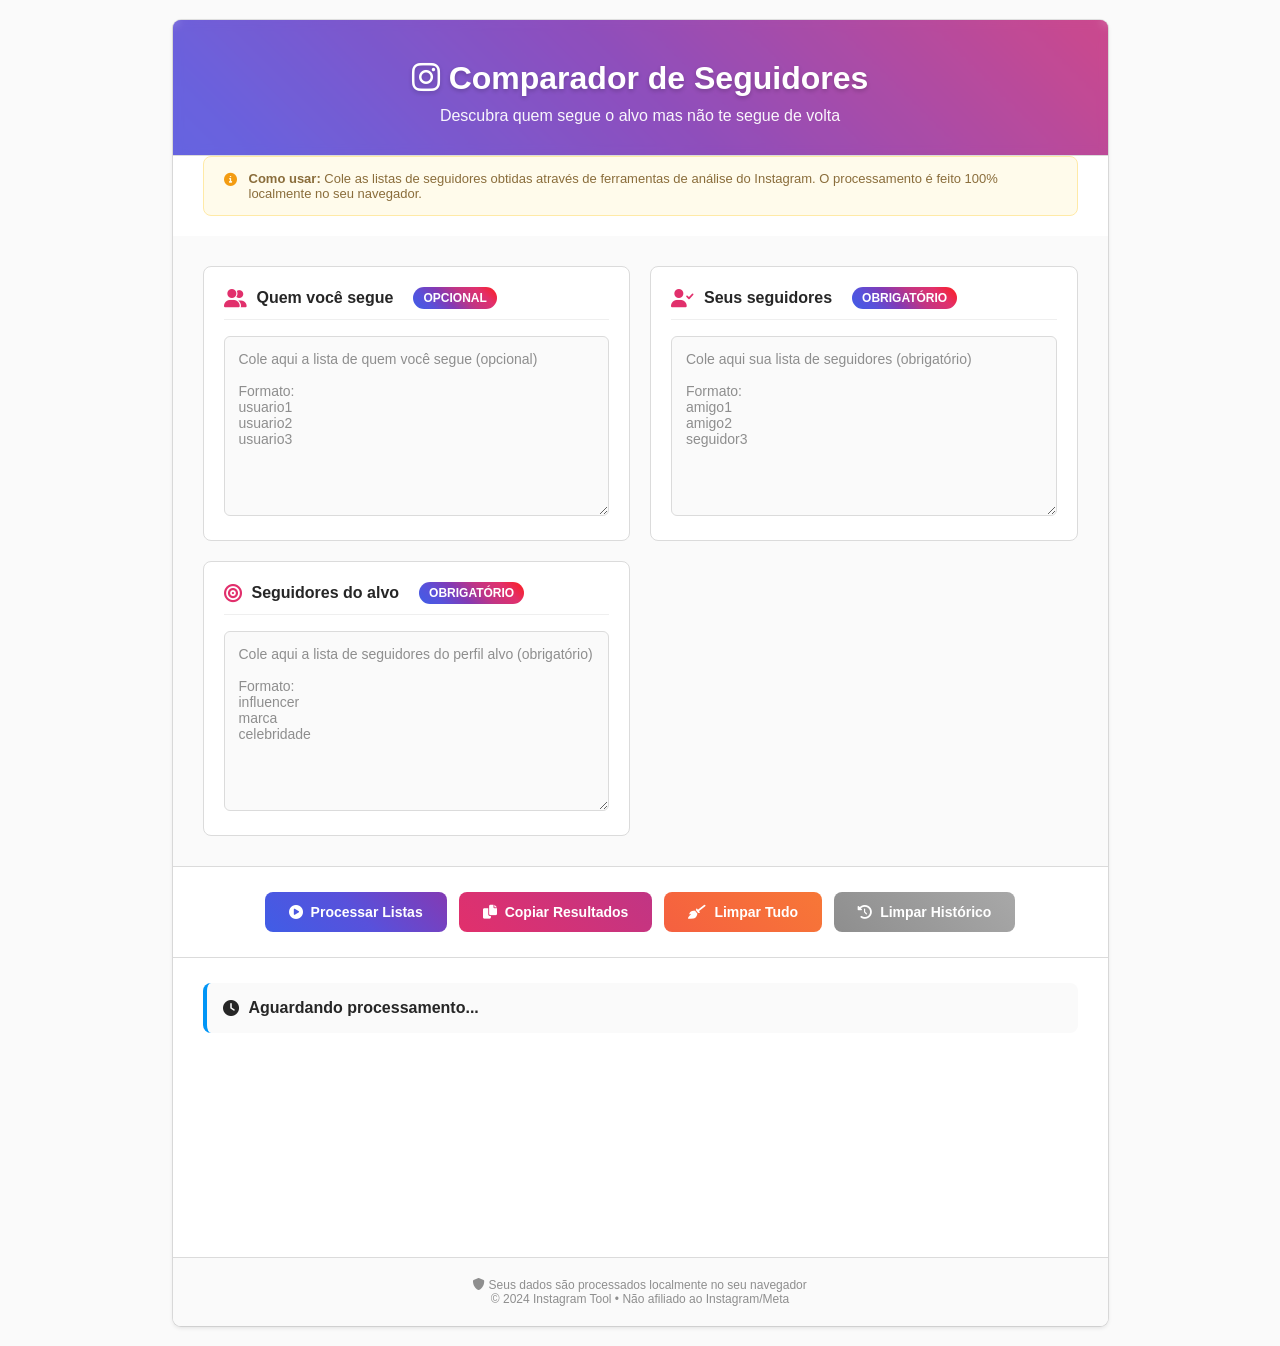
==== index.html @ 5194415a "Update index.html" ====
<!DOCTYPE html>
<html lang="pt-BR">
<head>
    <meta charset="UTF-8">
    <meta name="viewport" content="width=device-width, initial-scale=1.0">
    <title>Instagram - Comparador de Seguidores</title>
    <style>
        * {
            margin: 0;
            padding: 0;
            box-sizing: border-box;
            font-family: -apple-system, BlinkMacSystemFont, 'Segoe UI', Roboto, Helvetica, Arial, sans-serif;
        }

        body {
            background: #fafafa;
            min-height: 100vh;
            padding: 20px;
            color: #262626;
        }

        .container {
            max-width: 935px;
            margin: 0 auto;
            background: white;
            border-radius: 8px;
            padding: 0;
            box-shadow: 0 0 0 1px rgba(0,0,0,.1), 0 2px 4px rgba(0,0,0,.1);
        }

        header {
            text-align: center;
            padding: 40px 20px 30px;
            border-bottom: 1px solid #dbdbdb;
            background: linear-gradient(45deg, #405DE6, #5851DB, #833AB4, #C13584, #E1306C, #FD1D1D, #F56040, #F77737, #FCAF45, #FFDC80);
            background-size: 400% 400%;
            animation: gradient 15s ease infinite;
            border-radius: 8px 8px 0 0;
            color: white;
            position: relative;
            overflow: hidden;
        }

        @keyframes gradient {
            0% { background-position: 0% 50%; }
            50% { background-position: 100% 50%; }
            100% { background-position: 0% 50%; }
        }

        header::before {
            content: '';
            position: absolute;
            top: 0;
            left: 0;
            right: 0;
            bottom: 0;
            background: rgba(255,255,255,0.1);
            backdrop-filter: blur(5px);
        }

        h1 {
            font-size: 32px;
            font-weight: 600;
            margin-bottom: 10px;
            position: relative;
            text-shadow: 0 2px 4px rgba(0,0,0,0.2);
        }

        .subtitle {
            font-size: 16px;
            opacity: 0.95;
            font-weight: 400;
            position: relative;
        }

        .content {
            display: grid;
            grid-template-columns: repeat(auto-fit, minmax(280px, 1fr));
            gap: 20px;
            padding: 30px;
            background: #fafafa;
        }

        .input-section {
            background: white;
            padding: 20px;
            border-radius: 8px;
            border: 1px solid #dbdbdb;
            transition: all 0.2s ease;
        }

        .input-section:hover {
            border-color: #c7c7c7;
            box-shadow: 0 2px 8px rgba(0,0,0,0.05);
        }

        h2 {
            color: #262626;
            margin-bottom: 16px;
            font-size: 16px;
            font-weight: 600;
            display: flex;
            align-items: center;
            gap: 10px;
            padding-bottom: 10px;
            border-bottom: 1px solid #efefef;
        }

        h2 i {
            color: #E1306C;
            font-size: 18px;
        }

        textarea {
            width: 100%;
            height: 180px;
            padding: 14px;
            border: 1px solid #dbdbdb;
            border-radius: 6px;
            font-size: 14px;
            resize: vertical;
            transition: all 0.2s;
            background: #fafafa;
            font-family: 'SF Mono', Monaco, 'Courier New', monospace;
            color: #262626;
        }

        textarea:focus {
            outline: none;
            border-color: #A8A8A8;
            background: white;
            box-shadow: 0 0 0 1px rgba(0,0,0,0.1);
        }

        textarea::placeholder {
            color: #8e8e8e;
            font-family: -apple-system, BlinkMacSystemFont, 'Segoe UI', Roboto, sans-serif;
        }

        .button-group {
            display: flex;
            gap: 12px;
            flex-wrap: wrap;
            justify-content: center;
            padding: 25px 30px;
            background: white;
            border-top: 1px solid #dbdbdb;
        }

        button {
            padding: 12px 24px;
            border: none;
            border-radius: 8px;
            font-size: 14px;
            font-weight: 600;
            cursor: pointer;
            transition: all 0.2s ease;
            display: flex;
            align-items: center;
            justify-content: center;
            gap: 8px;
            min-width: 140px;
            background: #0095f6;
            color: white;
            position: relative;
            overflow: hidden;
        }

        button::before {
            content: '';
            position: absolute;
            top: 50%;
            left: 50%;
            width: 0;
            height: 0;
            border-radius: 50%;
            background: rgba(255, 255, 255, 0.2);
            transform: translate(-50%, -50%);
            transition: width 0.3s, height 0.3s;
        }

        button:hover::before {
            width: 300px;
            height: 300px;
        }

        button:hover {
            transform: translateY(-1px);
            box-shadow: 0 4px 12px rgba(0, 149, 246, 0.3);
        }

        button:active {
            transform: translateY(0);
        }

        #processar {
            background: linear-gradient(45deg, #405DE6, #5851DB, #833AB4);
        }

        #processar:hover {
            box-shadow: 0 4px 12px rgba(131, 58, 180, 0.3);
        }

        #copyBtn {
            background: linear-gradient(45deg, #E1306C, #C13584);
        }

        #copyBtn:hover {
            box-shadow: 0 4px 12px rgba(193, 53, 132, 0.3);
        }

        #clearBtn {
            background: linear-gradient(45deg, #F56040, #F77737);
        }

        #clearBtn:hover {
            box-shadow: 0 4px 12px rgba(247, 119, 55, 0.3);
        }

        #clearHistoryBtn {
            background: linear-gradient(45deg, #8e8e8e, #a8a8a8);
        }

        #clearHistoryBtn:hover {
            box-shadow: 0 4px 12px rgba(142, 142, 142, 0.3);
        }

        .output-section {
            padding: 25px 30px;
            background: white;
            border-top: 1px solid #dbdbdb;
            min-height: 300px;
        }

        #output {
            font-size: 16px;
            font-weight: 600;
            color: #262626;
            margin-bottom: 20px;
            padding: 16px;
            background: #fafafa;
            border-radius: 8px;
            border-left: 4px solid #0095f6;
            display: flex;
            align-items: center;
            gap: 10px;
        }

        #result {
            display: none;
        }

        .stats, .instructions {
            background: #fafafa;
            padding: 16px;
            border-radius: 8px;
            margin-bottom: 20px;
            border: 1px solid #dbdbdb;
            font-size: 14px;
            line-height: 1.5;
            color: #262626;
        }

        .instructions {
            background: rgba(255, 237, 237, 0.3);
            border-color: #ffcdd2;
        }

        .stats strong, .instructions strong {
            color: #0095f6;
            display: flex;
            align-items: center;
            gap: 8px;
            margin-bottom: 8px;
        }

        .instructions strong {
            color: #E1306C;
        }

        ol {
            counter-reset: item;
            list-style: none;
            padding: 0;
        }

        li {
            padding: 16px;
            margin-bottom: 12px;
            background: white;
            border-radius: 8px;
            border: 1px solid #dbdbdb;
            transition: all 0.2s;
            display: flex;
            align-items: center;
            justify-content: space-between;
            position: relative;
        }

        li:hover {
            border-color: #c7c7c7;
            box-shadow: 0 2px 8px rgba(0,0,0,0.05);
            transform: translateX(2px);
        }

        li:before {
            content: counter(item);
            counter-increment: item;
            font-weight: 600;
            color: #8e8e8e;
            font-size: 14px;
            margin-right: 16px;
            min-width: 24px;
            text-align: center;
        }

        .link-container {
            display: flex;
            align-items: center;
            gap: 12px;
            flex: 1;
        }

        .click-indicator {
            width: 10px;
            height: 10px;
            border-radius: 50%;
            background: #dbdbdb;
            border: 2px solid white;
            box-shadow: 0 0 0 1px #dbdbdb;
            transition: all 0.2s;
            flex-shrink: 0;
        }

        .click-indicator.visited {
            background: #40C057;
            box-shadow: 0 0 0 1px #40C057, 0 2px 4px rgba(64, 192, 87, 0.3);
        }

        a {
            color: #0095f6;
            text-decoration: none;
            font-weight: 600;
            font-size: 15px;
            transition: all 0.2s;
            padding: 4px 8px;
            border-radius: 4px;
            flex: 1;
            display: flex;
            align-items: center;
            gap: 8px;
            cursor: pointer;
        }

        a::before {
            content: '@';
            color: #8e8e8e;
            font-weight: 400;
        }

        a:hover {
            background: rgba(0, 149, 246, 0.1);
            color: #00376b;
        }

        a.visited {
            color: #40C057;
            text-decoration: line-through;
            opacity: 0.8;
        }

        a.visited:hover {
            background: rgba(64, 192, 87, 0.1);
        }

        .open-actions {
            display: flex;
            gap: 8px;
            margin-left: 16px;
        }

        .open-btn {
            padding: 6px 12px;
            border: 1px solid #dbdbdb;
            border-radius: 6px;
            font-size: 13px;
            font-weight: 600;
            cursor: pointer;
            transition: all 0.2s;
            background: white;
            color: #262626;
            display: flex;
            align-items: center;
            gap: 6px;
        }

        .open-btn:hover {
            background: #fafafa;
            border-color: #c7c7c7;
            transform: translateY(-1px);
        }

        .open-btn.new-tab {
            background: #0095f6;
            color: white;
            border-color: #0095f6;
        }

        .open-btn.new-tab:hover {
            background: #0081d6;
            border-color: #0081d6;
        }

        footer {
            text-align: center;
            padding: 20px 30px;
            border-top: 1px solid #dbdbdb;
            color: #8e8e8e;
            font-size: 12px;
            background: #fafafa;
            border-radius: 0 0 8px 8px;
        }

        .tip {
            background: rgba(255, 251, 235, 1);
            color: #8a6d3b;
            padding: 14px 20px;
            border-radius: 8px;
            margin: 0 30px 20px;
            border: 1px solid #ffeaa7;
            font-size: 13px;
            display: flex;
            align-items: flex-start;
            gap: 12px;
        }

        .tip i {
            color: #f39c12;
            margin-top: 2px;
        }

        .instagram-badge {
            display: inline-flex;
            align-items: center;
            gap: 6px;
            padding: 4px 10px;
            background: linear-gradient(45deg, #405DE6, #5851DB, #833AB4, #C13584, #E1306C, #FD1D1D);
            color: white;
            border-radius: 12px;
            font-size: 12px;
            font-weight: 600;
            margin-left: 10px;
        }

        @media (max-width: 768px) {
            .content {
                grid-template-columns: 1fr;
                padding: 20px;
            }
            
            .button-group {
                flex-direction: column;
            }
            
            button {
                width: 100%;
            }
            
            li {
                flex-direction: column;
                align-items: stretch;
                gap: 12px;
            }
            
            .open-actions {
                margin-left: 0;
                justify-content: flex-end;
            }
            
            h1 {
                font-size: 24px;
            }
            
            .tip {
                margin: 0 20px 20px;
            }
        }

        @media (max-width: 480px) {
            body {
                padding: 10px;
            }
            
            .container {
                border-radius: 6px;
            }
            
            header {
                padding: 30px 20px;
            }
            
            .content {
                padding: 15px;
            }
            
            textarea {
                height: 150px;
            }
            
            .input-section {
                padding: 16px;
            }
            
            .output-section {
                padding: 20px;
            }
        }

        @keyframes pulse {
            0% { transform: scale(1); }
            50% { transform: scale(1.05); }
            100% { transform: scale(1); }
        }

        .processing {
            animation: pulse 1.5s ease-in-out infinite;
        }

        .loading-dots {
            display: inline-flex;
            gap: 4px;
            margin-left: 10px;
        }

        .loading-dots span {
            width: 6px;
            height: 6px;
            border-radius: 50%;
            background: #dbdbdb;
            animation: bounce 1.4s infinite ease-in-out both;
        }

        .loading-dots span:nth-child(1) { animation-delay: -0.32s; }
        .loading-dots span:nth-child(2) { animation-delay: -0.16s; }

        @keyframes bounce {
            0%, 80%, 100% { transform: scale(0); }
            40% { transform: scale(1); }
        }
    </style>
    <link rel="stylesheet" href="https://cdnjs.cloudflare.com/ajax/libs/font-awesome/6.0.0/css/all.min.css">
</head>
<body>
    <div class="container">
        <header>
            <h1><i class="fab fa-instagram"></i> Comparador de Seguidores</h1>
            <p class="subtitle">Descubra quem segue o alvo mas não te segue de volta</p>
        </header>

        <div class="tip">
            <i class="fas fa-info-circle"></i>
            <div>
                <strong>Como usar:</strong> Cole as listas de seguidores obtidas através de ferramentas de análise do Instagram. O processamento é feito 100% localmente no seu navegador.
            </div>
        </div>

        <div class="content">
            <div class="input-section">
                <h2><i class="fas fa-user-friends"></i> Quem você segue <span class="instagram-badge">OPCIONAL</span></h2>
                <textarea id="meusSeguindo" placeholder="Cole aqui a lista de quem você segue (opcional)&#10;&#10;Formato:&#10;usuario1&#10;usuario2&#10;usuario3"></textarea>
            </div>

            <div class="input-section">
                <h2><i class="fas fa-user-check"></i> Seus seguidores <span class="instagram-badge">OBRIGATÓRIO</span></h2>
                <textarea id="meusSeguidores" placeholder="Cole aqui sua lista de seguidores (obrigatório)&#10;&#10;Formato:&#10;amigo1&#10;amigo2&#10;seguidor3"></textarea>
            </div>

            <div class="input-section">
                <h2><i class="fas fa-bullseye"></i> Seguidores do alvo <span class="instagram-badge">OBRIGATÓRIO</span></h2>
                <textarea id="seguidoresAlvo" placeholder="Cole aqui a lista de seguidores do perfil alvo (obrigatório)&#10;&#10;Formato:&#10;influencer&#10;marca&#10;celebridade"></textarea>
            </div>
        </div>

        <div class="button-group">
            <button id="processar">
                <i class="fas fa-play-circle"></i> Processar Listas
            </button>
            <button id="copyBtn">
                <i class="fas fa-copy"></i> Copiar Resultados
            </button>
            <button id="clearBtn">
                <i class="fas fa-broom"></i> Limpar Tudo
            </button>
            <button id="clearHistoryBtn">
                <i class="fas fa-history"></i> Limpar Histórico
            </button>
        </div>

        <div class="output-section">
            <div id="output">
                <i class="fas fa-clock"></i> Aguardando processamento...
            </div>
            <div id="result"></div>
        </div>

        <footer>
            <p><i class="fas fa-shield-alt"></i> Seus dados são processados localmente no seu navegador</p>
            <p>© 2024 Instagram Tool • Não afiliado ao Instagram/Meta</p>
        </footer>
    </div>

    <script>
        // Armazenamento local para links clicados
        let clickedLinks = new Set();

        // Carregar links clicados do localStorage
        function loadClickedLinks() {
            const saved = localStorage.getItem('instagramClickedLinks');
            if (saved) {
                clickedLinks = new Set(JSON.parse(saved));
            }
        }

        // Salvar links clicados no localStorage
        function saveClickedLinks() {
            localStorage.setItem('instagramClickedLinks', JSON.stringify([...clickedLinks]));
        }

        // Marcar um link como visitado
        function markAsClicked(link) {
            clickedLinks.add(link);
            saveClickedLinks();
            updateLinkDisplay();
        }

        // Desmarcar um link como visitado
        function markAsUnclicked(link) {
            clickedLinks.delete(link);
            saveClickedLinks();
            updateLinkDisplay();
        }

        // Abrir link em nova aba
        function openInNewTab(url) {
            window.open(url, '_blank');
        }

        // Atualizar a exibição dos links
        function updateLinkDisplay() {
            const links = document.querySelectorAll('#result a');
            
            links.forEach(link => {
                const linkHref = link.getAttribute('data-href') || link.href;
                const listItem = link.closest('li');
                const indicator = listItem.querySelector('.click-indicator');
                
                if (clickedLinks.has(linkHref)) {
                    link.classList.add('visited');
                    indicator.classList.add('visited');
                } else {
                    link.classList.remove('visited');
                    indicator.classList.remove('visited');
                }
            });
            
            // Atualizar estatísticas
            updateStats();
        }

        // Atualizar estatísticas
        function updateStats() {
            const totalLinks = document.querySelectorAll('#result a').length;
            const visitedCount = document.querySelectorAll('#result a.visited').length;
            const unvisitedCount = totalLinks - visitedCount;
            
            let statsDiv = document.querySelector('.stats');
            let instructionsDiv = document.querySelector('.instructions');
            
            if (!statsDiv && totalLinks > 0) {
                statsDiv = document.createElement('div');
                statsDiv.className = 'stats';
                const resultDiv = document.getElementById('result');
                resultDiv.insertBefore(statsDiv, resultDiv.firstChild);
            }
            
            if (!instructionsDiv && totalLinks > 0) {
                instructionsDiv = document.createElement('div');
                instructionsDiv.className = 'instructions';
                instructionsDiv.innerHTML = `
                    <strong><i class="fas fa-info-circle"></i> Instruções de Uso:</strong><br>
                    <div style="margin-top: 8px;">
                    • <strong>Clique Esquerdo</strong> no @ → Apenas marca como visitado<br>
                    • <strong>Clique do Meio (Roda)</strong> → Abre em nova aba <strong>E</strong> marca<br>
                    • <strong>CTRL + Clique</strong> → Abre em nova aba <strong>E</strong> marca<br>
                    • <strong>Botão "Abrir"</strong> → Abre na mesma aba e marca<br>
                    • <strong>Botão "Nova Aba"</strong> → Abre em nova aba e marca
                    </div>
                `;
                const resultDiv = document.getElementById('result');
                const existingStats = resultDiv.querySelector('.stats');
                if (existingStats) {
                    resultDiv.insertBefore(instructionsDiv, existingStats.nextSibling);
                } else {
                    resultDiv.insertBefore(instructionsDiv, resultDiv.firstChild);
                }
            }
            
            if (statsDiv && totalLinks > 0) {
                statsDiv.innerHTML = `
                    <strong><i class="fas fa-chart-bar"></i> Estatísticas:</strong>
                    <div style="display: flex; gap: 16px; margin-top: 8px;">
                        <span style="color:#40C057"><i class="fas fa-check-circle"></i> ${visitedCount} visitados</span>
                        <span style="color:#E1306C"><i class="fas fa-times-circle"></i> ${unvisitedCount} não visitados</span>
                        <span style="color:#0095f6"><i class="fas fa-hashtag"></i> ${totalLinks} total</span>
                    </div>
                `;
            }
        }

        // Criar botões de ação para cada link
        function createActionButtons(url) {
            const container = document.createElement('div');
            container.className = 'open-actions';
            
            // Botão para abrir na mesma aba
            const openSameBtn = document.createElement('button');
            openSameBtn.className = 'open-btn';
            openSameBtn.innerHTML = '<i class="fas fa-external-link-alt"></i>';
            openSameBtn.title = 'Abrir na mesma aba';
            openSameBtn.addEventListener('click', (e) => {
                e.preventDefault();
                e.stopPropagation();
                markAsClicked(url);
                window.open(url, '_self');
            });
            
            // Botão para abrir em nova aba
            const openNewBtn = document.createElement('button');
            openNewBtn.className = 'open-btn new-tab';
            openNewBtn.innerHTML = '<i class="fas fa-external-link-square-alt"></i>';
            openNewBtn.title = 'Abrir em nova aba';
            openNewBtn.addEventListener('click', (e) => {
                e.preventDefault();
                e.stopPropagation();
                markAsClicked(url);
                openInNewTab(url);
            });
            
            container.appendChild(openSameBtn);
            container.appendChild(openNewBtn);
            
            return container;
        }

        // Processar os dados
        document.getElementById("processar").addEventListener("click", () => {
            const meusSeguidoresText = document.getElementById("meusSeguidores").value.trim();
            const meusSeguindoText = document.getElementById("meusSeguindo").value.trim();
            const seguidoresAlvoText = document.getElementById("seguidoresAlvo").value.trim();
            const resultDiv = document.getElementById("result");
            const output = document.getElementById("output");
            const processBtn = document.getElementById("processar");

            if (!meusSeguidoresText || !seguidoresAlvoText) {
                alert("Por favor, cole sua lista de seguidores e a do alvo antes de continuar!");
                return;
            }

            // Adicionar efeito de processamento
            processBtn.classList.add('processing');
            output.innerHTML = '<i class="fas fa-spinner fa-spin"></i> Processando listas... <span class="loading-dots"><span></span><span></span><span></span></span>';

            // Simular processamento assíncrono para melhor UX
            setTimeout(() => {
                processListas();
                processBtn.classList.remove('processing');
            }, 300);
        });

        function processListas() {
            const meusSeguidoresText = document.getElementById("meusSeguidores").value.trim();
            const meusSeguindoText = document.getElementById("meusSeguindo").value.trim();
            const seguidoresAlvoText = document.getElementById("seguidoresAlvo").value.trim();
            const resultDiv = document.getElementById("result");
            const output = document.getElementById("output");

            // Lista de palavras proibidas (ignoradas automaticamente)
            const ignorar = [
                "sobre","ajuda","imprensa","api","carreiras","privacidade","termos",
                "localizações","idioma","português (brasil)","meta verified",
                "© 2025 instagram from meta","página inicial","explorar","reels","9+",
                "mensagens","notificações","foto do perfil de","perfil",
                "meta ai","threads","mais","criar","pesquisar","login","criar uma conta",
                "baixe o aplicativo","diretório","hashtags","local","entrar na minha conta"
            ];

            const regexID = /^[a-zA-Z0-9._@]+$/;
            const limpar = texto => texto.split(/\r?\n/)
                .map(l => l.trim().toLowerCase().replace(/^@/, ''))
                .filter(l =>
                    l &&
                    regexID.test(l) &&
                    !ignorar.some(termo => l.includes(termo))
                );

            const meusSeguidores = new Set(limpar(meusSeguidoresText));
            const meusSeguindo = meusSeguindoText ? new Set(limpar(meusSeguindoText)) : null;
            const seguidoresAlvo = limpar(seguidoresAlvoText);

            // Filtra quem segue o alvo, mas não te segue
            let resultado = seguidoresAlvo.filter(id => !meusSeguidores.has(id));

            // Se o usuário informou quem ele segue, filtra também quem ele já segue
            if (meusSeguindo) {
                resultado = resultado.filter(id => !meusSeguindo.has(id));
            }

            if (resultado.length === 0) {
                output.innerHTML = '<span style="color:#F56040"><i class="fas fa-exclamation-circle"></i> Nenhum perfil novo encontrado — todos já te seguem ou você já os segue.</span>';
                resultDiv.style.display = "none";
            } else {
                const mensagem = meusSeguindo
                    ? `<span style="color:#40C057"><i class="fas fa-check-circle"></i> ${resultado.length} perfis seguem o alvo, não te seguem e você ainda não segue.</span>`
                    : `<span style="color:#40C057"><i class="fas fa-check-circle"></i> ${resultado.length} perfis seguem o alvo mas ainda não te seguem.</span>`;
                output.innerHTML = mensagem;
                resultDiv.style.display = "block";

                const lista = document.createElement("ol");
                resultado.forEach((user, index) => {
                    const li = document.createElement("li");
                    const url = `https://www.instagram.com/${user}/`;
                    
                    // Container para link e indicador
                    const linkContainer = document.createElement('div');
                    linkContainer.className = 'link-container';
                    
                    // Indicador visual de clique
                    const indicator = document.createElement("span");
                    indicator.className = "click-indicator";
                    linkContainer.appendChild(indicator);
                    
                    // Link do Instagram (apenas para marcar, não navega)
                    const a = document.createElement("a");
                    a.href = "#"; // Não navega - apenas placeholder
                    a.setAttribute('data-href', url); // Guarda a URL real
                    a.textContent = `${user}`;
                    a.title = `@${user}\n\nClique esquerdo: apenas marca como visitado\nClique do meio ou CTRL+clique: abre em nova aba\n\nUse os botões para navegar para o perfil.`;
                    
                    // ** CORREÇÃO DO BUG: Mouseup para clique do meio **
                    a.addEventListener('mouseup', function(e) {
                        // e.button === 1 é o clique do meio (roda)
                        if (e.button === 1) {
                            // Marca o link como clicado
                            markAsClicked(url);
                            // Permite que o navegador abra em nova aba (comportamento padrão)
                            // Não usamos e.preventDefault() aqui
                        }
                    });

                    // ** CORREÇÃO DO BUG: Evento de clique corrigido **
                    a.addEventListener('click', function(e) {
                        // IMPORTANTE: Sempre prevenir comportamento padrão
                        e.preventDefault();
                        e.stopPropagation();
                        
                        // Clique normal (e.button === 0 e sem teclas modificadoras) - APENAS MARCA
                        if (e.button === 0 && !e.ctrlKey && !e.shiftKey && !e.metaKey && !e.altKey) {
                            markAsClicked(url);
                            // NÃO ABRE NENHUM LINK - apenas marca
                            return;
                        } 
                        
                        // CTRL+clique (e.button === 0 e com CTRL/Shift/Meta/Alt) - abre em nova aba E marca
                        if (e.button === 0 && (e.ctrlKey || e.shiftKey || e.metaKey || e.altKey)) {
                            markAsClicked(url);
                            openInNewTab(url);
                            return;
                        }
                    });
                    
                    // Também marca com Enter
                    a.addEventListener('keydown', function(e) {
                        if (e.key === 'Enter') {
                            e.preventDefault();
                            e.stopPropagation();
                            markAsClicked(url);
                        }
                    });
                    
                    linkContainer.appendChild(a);
                    li.appendChild(linkContainer);
                    
                    // Botões de ação (abrir/nova aba)
                    const actionButtons = createActionButtons(url);
                    li.appendChild(actionButtons);
                    
                    lista.appendChild(li);
                });

                resultDiv.innerHTML = "";
                resultDiv.appendChild(lista);
                
                // Carregar links já clicados e atualizar display
                loadClickedLinks();
                updateLinkDisplay();
            }
        }

        // Botão copiar
        document.getElementById("copyBtn").addEventListener("click", () => {
            const resultLinks = document.querySelectorAll("#result a[data-href]");
            if (resultLinks.length === 0) return alert("Nada para copiar!");
            const textToCopy = Array.from(resultLinks).map(a => a.getAttribute('data-href')).join("\n");
            navigator.clipboard.writeText(textToCopy);
            
            // Feedback visual
            const copyBtn = document.getElementById("copyBtn");
            const originalHTML = copyBtn.innerHTML;
            copyBtn.innerHTML = '<i class="fas fa-check"></i> Copiado!';
            copyBtn.style.background = 'linear-gradient(45deg, #40C057, #2F9E44)';
            setTimeout(() => {
                copyBtn.innerHTML = originalHTML;
                copyBtn.style.background = 'linear-gradient(45deg, #E1306C, #C13584)';
            }, 2000);
        });

        // Botão limpar tudo
        document.getElementById("clearBtn").addEventListener("click", () => {
            if (confirm("Tem certeza que deseja limpar todas as listas?")) {
                document.getElementById("meusSeguidores").value = "";
                document.getElementById("meusSeguindo").value = "";
                document.getElementById("seguidoresAlvo").value = "";
                document.getElementById("result").style.display = "none";
                document.getElementById("output").innerHTML = '<i class="fas fa-clock"></i> Aguardando processamento...';
                
                // Remover div de estatísticas e instruções, se existirem
                const statsDiv = document.querySelector('.stats');
                const instructionsDiv = document.querySelector('.instructions');
                if (statsDiv) statsDiv.remove();
                if (instructionsDiv) instructionsDiv.remove();
            }
        });

        // Botão limpar histórico
        document.getElementById("clearHistoryBtn").addEventListener("click", () => {
            if (confirm("Tem certeza que deseja limpar o histórico de links clicados?\nIsso não afeta as listas de seguidores.")) {
                clickedLinks.clear();
                localStorage.removeItem('instagramClickedLinks');
                updateLinkDisplay();
                
                // Feedback visual
                const clearHistoryBtn = document.getElementById("clearHistoryBtn");
                const originalHTML = clearHistoryBtn.innerHTML;
                clearHistoryBtn.innerHTML = '<i class="fas fa-check"></i> Histórico Limpo!';
                clearHistoryBtn.style.background = 'linear-gradient(45deg, #40C057, #2F9E44)';
                setTimeout(() => {
                    clearHistoryBtn.innerHTML = originalHTML;
                    clearHistoryBtn.style.background = 'linear-gradient(45deg, #8e8e8e, #a8a8a8)';
                }, 2000);
            }
        });

        // Inicializar
        loadClickedLinks();
    </script>
</body>
</html>
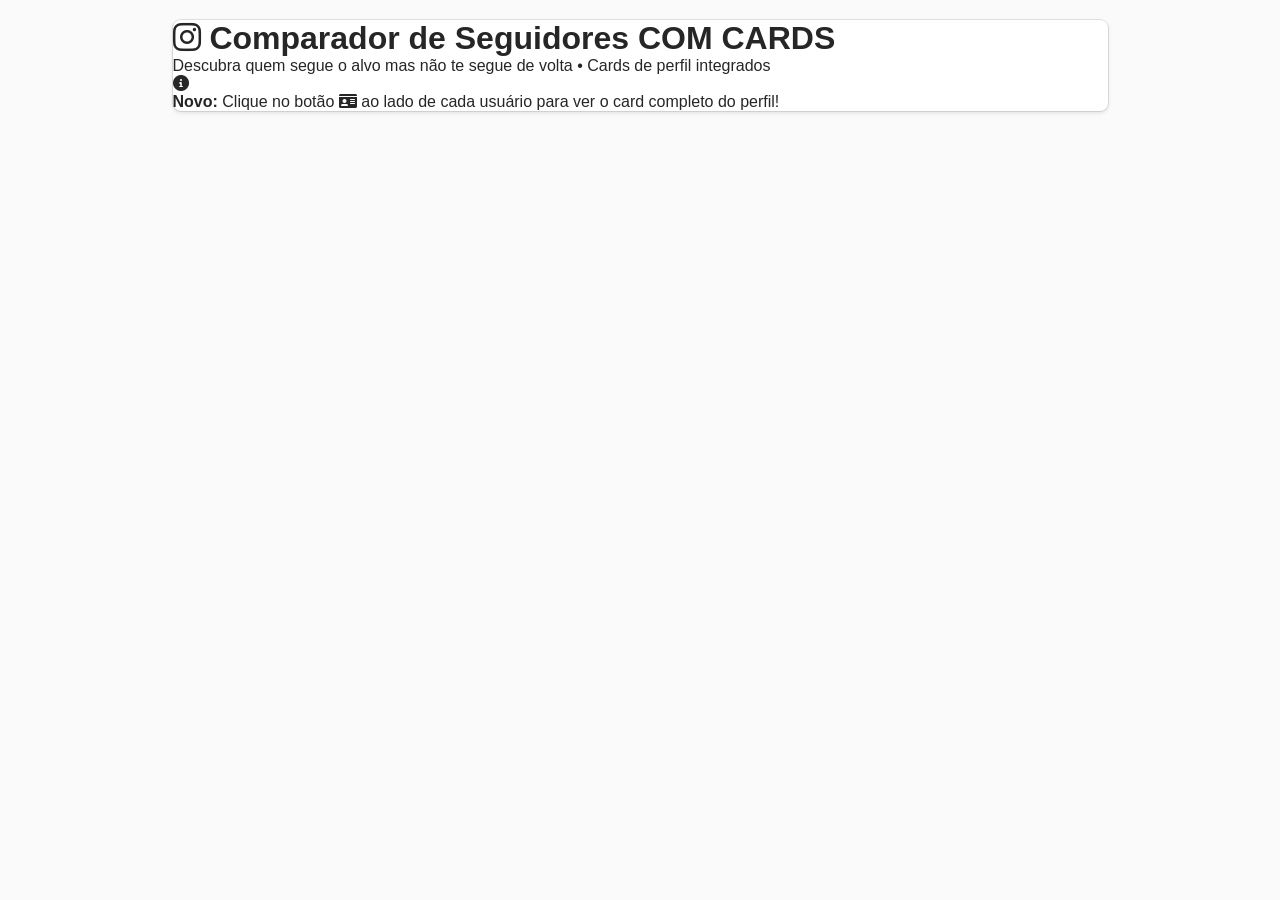
==== commit f5816ebd: "Update index.html" ====
--- a/index.html
+++ b/index.html
@@ -3,8 +3,9 @@
 <head>
     <meta charset="UTF-8">
     <meta name="viewport" content="width=device-width, initial-scale=1.0">
-    <title>Instagram - Comparador de Seguidores</title>
+    <title>Instagram - Comparador de Seguidores COM CARDS</title>
     <style>
+        /* TODOS OS SEUS ESTILOS ATUAIS PERMANECEM AQUI */
         * {
             margin: 0;
             padding: 0;
@@ -28,316 +29,207 @@
             box-shadow: 0 0 0 1px rgba(0,0,0,.1), 0 2px 4px rgba(0,0,0,.1);
         }
 
-        header {
-            text-align: center;
-            padding: 40px 20px 30px;
-            border-bottom: 1px solid #dbdbdb;
-            background: linear-gradient(45deg, #405DE6, #5851DB, #833AB4, #C13584, #E1306C, #FD1D1D, #F56040, #F77737, #FCAF45, #FFDC80);
-            background-size: 400% 400%;
-            animation: gradient 15s ease infinite;
-            border-radius: 8px 8px 0 0;
-            color: white;
-            position: relative;
-            overflow: hidden;
-        }
-
-        @keyframes gradient {
-            0% { background-position: 0% 50%; }
-            50% { background-position: 100% 50%; }
-            100% { background-position: 0% 50%; }
-        }
-
-        header::before {
-            content: '';
-            position: absolute;
-            top: 0;
-            left: 0;
-            right: 0;
-            bottom: 0;
-            background: rgba(255,255,255,0.1);
-            backdrop-filter: blur(5px);
-        }
-
-        h1 {
-            font-size: 32px;
-            font-weight: 600;
-            margin-bottom: 10px;
-            position: relative;
-            text-shadow: 0 2px 4px rgba(0,0,0,0.2);
-        }
-
-        .subtitle {
-            font-size: 16px;
-            opacity: 0.95;
-            font-weight: 400;
-            position: relative;
-        }
-
-        .content {
-            display: grid;
-            grid-template-columns: repeat(auto-fit, minmax(280px, 1fr));
-            gap: 20px;
-            padding: 30px;
-            background: #fafafa;
-        }
-
-        .input-section {
+        /* ... TODOS OS OUTROS ESTILOS EXISTENTES ... */
+
+        /* ============ NOVOS ESTILOS PARA CARDS ============ */
+        
+        .profile-card {
+            width: 100%;
             background: white;
-            padding: 20px;
-            border-radius: 8px;
             border: 1px solid #dbdbdb;
-            transition: all 0.2s ease;
-        }
-
-        .input-section:hover {
-            border-color: #c7c7c7;
-            box-shadow: 0 2px 8px rgba(0,0,0,0.05);
-        }
-
-        h2 {
-            color: #262626;
-            margin-bottom: 16px;
-            font-size: 16px;
-            font-weight: 600;
+            border-radius: 12px;
+            padding: 16px;
+            margin-bottom: 12px;
+            transition: all 0.2s;
+            display: none; /* Começa escondido */
+        }
+
+        .profile-card.active {
+            display: block;
+            animation: fadeIn 0.3s ease-out;
+        }
+
+        @keyframes fadeIn {
+            from { opacity: 0; transform: translateY(10px); }
+            to { opacity: 1; transform: translateY(0); }
+        }
+
+        .profile-card-header {
             display: flex;
             align-items: center;
-            gap: 10px;
-            padding-bottom: 10px;
-            border-bottom: 1px solid #efefef;
-        }
-
-        h2 i {
-            color: #E1306C;
-            font-size: 18px;
-        }
-
-        textarea {
-            width: 100%;
-            height: 180px;
-            padding: 14px;
-            border: 1px solid #dbdbdb;
+            margin-bottom: 16px;
+        }
+
+        .profile-card-pic {
+            width: 56px;
+            height: 56px;
+            border-radius: 50%;
+            object-fit: cover;
+            border: 2px solid #e1306c;
+            margin-right: 12px;
+            background: #f0f0f0;
+        }
+
+        .profile-card-info {
+            flex: 1;
+        }
+
+        .profile-card-name {
+            font-weight: 600;
+            color: #262626;
+            font-size: 15px;
+            margin-bottom: 4px;
+            display: flex;
+            align-items: center;
+            gap: 6px;
+        }
+
+        .profile-card-username {
+            color: #8e8e8e;
+            font-size: 14px;
+            font-weight: 400;
+        }
+
+        .profile-card-stats {
+            display: flex;
+            justify-content: space-around;
+            text-align: center;
+            border-top: 1px solid #efefef;
+            padding-top: 12px;
+            margin-bottom: 12px;
+        }
+
+        .profile-stat {
+            flex: 1;
+        }
+
+        .profile-stat-number {
+            display: block;
+            font-weight: 700;
+            color: #262626;
+            font-size: 16px;
+            margin-bottom: 2px;
+        }
+
+        .profile-stat-label {
+            font-size: 11px;
+            color: #8e8e8e;
+            text-transform: uppercase;
+            letter-spacing: 0.5px;
+        }
+
+        .profile-card-bio {
+            color: #262626;
+            font-size: 13px;
+            line-height: 1.4;
+            padding: 8px 0;
+            border-top: 1px solid #efefef;
+            margin-top: 8px;
+            max-height: 60px;
+            overflow-y: auto;
+        }
+
+        .profile-card-private {
+            color: #ed4956;
+            font-size: 12px;
+            padding: 6px;
+            background: #fef2f2;
             border-radius: 6px;
+            text-align: center;
+            margin-top: 8px;
+            display: none;
+        }
+
+        .profile-card-verified {
+            color: #0095f6;
             font-size: 14px;
-            resize: vertical;
-            transition: all 0.2s;
-            background: #fafafa;
-            font-family: 'SF Mono', Monaco, 'Courier New', monospace;
-            color: #262626;
-        }
-
-        textarea:focus {
-            outline: none;
-            border-color: #A8A8A8;
-            background: white;
-            box-shadow: 0 0 0 1px rgba(0,0,0,0.1);
-        }
-
-        textarea::placeholder {
-            color: #8e8e8e;
-            font-family: -apple-system, BlinkMacSystemFont, 'Segoe UI', Roboto, sans-serif;
-        }
-
-        .button-group {
-            display: flex;
-            gap: 12px;
-            flex-wrap: wrap;
-            justify-content: center;
-            padding: 25px 30px;
-            background: white;
-            border-top: 1px solid #dbdbdb;
-        }
-
-        button {
-            padding: 12px 24px;
-            border: none;
-            border-radius: 8px;
-            font-size: 14px;
-            font-weight: 600;
-            cursor: pointer;
-            transition: all 0.2s ease;
+        }
+
+        .profile-card-loading {
             display: flex;
             align-items: center;
             justify-content: center;
+            padding: 20px;
+            color: #8e8e8e;
+        }
+
+        .profile-card-actions {
+            display: flex;
             gap: 8px;
-            min-width: 140px;
+            margin-top: 12px;
+        }
+
+        .profile-card-btn {
+            flex: 1;
+            padding: 8px 12px;
+            border: 1px solid #dbdbdb;
+            border-radius: 8px;
+            font-size: 13px;
+            font-weight: 600;
+            cursor: pointer;
+            transition: all 0.2s;
+            background: white;
+            color: #262626;
+            text-align: center;
+        }
+
+        .profile-card-btn:hover {
+            background: #fafafa;
+            border-color: #c7c7c7;
+        }
+
+        .profile-card-btn.primary {
             background: #0095f6;
             color: white;
-            position: relative;
-            overflow: hidden;
-        }
-
-        button::before {
-            content: '';
-            position: absolute;
-            top: 50%;
-            left: 50%;
-            width: 0;
-            height: 0;
-            border-radius: 50%;
-            background: rgba(255, 255, 255, 0.2);
-            transform: translate(-50%, -50%);
-            transition: width 0.3s, height 0.3s;
-        }
-
-        button:hover::before {
-            width: 300px;
-            height: 300px;
-        }
-
-        button:hover {
-            transform: translateY(-1px);
-            box-shadow: 0 4px 12px rgba(0, 149, 246, 0.3);
-        }
-
-        button:active {
-            transform: translateY(0);
-        }
-
-        #processar {
-            background: linear-gradient(45deg, #405DE6, #5851DB, #833AB4);
-        }
-
-        #processar:hover {
-            box-shadow: 0 4px 12px rgba(131, 58, 180, 0.3);
-        }
-
-        #copyBtn {
-            background: linear-gradient(45deg, #E1306C, #C13584);
-        }
-
-        #copyBtn:hover {
-            box-shadow: 0 4px 12px rgba(193, 53, 132, 0.3);
-        }
-
-        #clearBtn {
-            background: linear-gradient(45deg, #F56040, #F77737);
-        }
-
-        #clearBtn:hover {
-            box-shadow: 0 4px 12px rgba(247, 119, 55, 0.3);
-        }
-
-        #clearHistoryBtn {
-            background: linear-gradient(45deg, #8e8e8e, #a8a8a8);
-        }
-
-        #clearHistoryBtn:hover {
-            box-shadow: 0 4px 12px rgba(142, 142, 142, 0.3);
-        }
-
-        .output-section {
-            padding: 25px 30px;
+            border-color: #0095f6;
+        }
+
+        .profile-card-btn.primary:hover {
+            background: #0081d6;
+            border-color: #0081d6;
+        }
+
+        .profile-toggle-btn {
+            padding: 6px 12px;
+            border: 1px solid #dbdbdb;
+            border-radius: 6px;
+            font-size: 12px;
+            font-weight: 600;
+            cursor: pointer;
             background: white;
-            border-top: 1px solid #dbdbdb;
-            min-height: 300px;
-        }
-
-        #output {
-            font-size: 16px;
-            font-weight: 600;
             color: #262626;
-            margin-bottom: 20px;
-            padding: 16px;
+            margin-left: 10px;
+            transition: all 0.2s;
+            display: inline-flex;
+            align-items: center;
+            gap: 4px;
+        }
+
+        .profile-toggle-btn:hover {
             background: #fafafa;
-            border-radius: 8px;
-            border-left: 4px solid #0095f6;
-            display: flex;
-            align-items: center;
-            gap: 10px;
-        }
-
-        #result {
-            display: none;
-        }
-
-        .stats, .instructions {
-            background: #fafafa;
-            padding: 16px;
-            border-radius: 8px;
-            margin-bottom: 20px;
-            border: 1px solid #dbdbdb;
-            font-size: 14px;
-            line-height: 1.5;
-            color: #262626;
-        }
-
-        .instructions {
-            background: rgba(255, 237, 237, 0.3);
-            border-color: #ffcdd2;
-        }
-
-        .stats strong, .instructions strong {
-            color: #0095f6;
-            display: flex;
-            align-items: center;
-            gap: 8px;
-            margin-bottom: 8px;
-        }
-
-        .instructions strong {
-            color: #E1306C;
-        }
-
-        ol {
-            counter-reset: item;
-            list-style: none;
-            padding: 0;
-        }
-
-        li {
-            padding: 16px;
-            margin-bottom: 12px;
-            background: white;
-            border-radius: 8px;
-            border: 1px solid #dbdbdb;
-            transition: all 0.2s;
-            display: flex;
-            align-items: center;
-            justify-content: space-between;
-            position: relative;
-        }
-
-        li:hover {
             border-color: #c7c7c7;
-            box-shadow: 0 2px 8px rgba(0,0,0,0.05);
-            transform: translateX(2px);
-        }
-
-        li:before {
-            content: counter(item);
-            counter-increment: item;
-            font-weight: 600;
-            color: #8e8e8e;
-            font-size: 14px;
-            margin-right: 16px;
-            min-width: 24px;
-            text-align: center;
-        }
-
+        }
+
+        .profile-toggle-btn.active {
+            background: #0095f6;
+            color: white;
+            border-color: #0095f6;
+        }
+
+        .profile-toggle-btn i {
+            font-size: 10px;
+        }
+
+        /* Modificações no item da lista */
         .link-container {
             display: flex;
             align-items: center;
             gap: 12px;
             flex: 1;
-        }
-
-        .click-indicator {
-            width: 10px;
-            height: 10px;
-            border-radius: 50%;
-            background: #dbdbdb;
-            border: 2px solid white;
-            box-shadow: 0 0 0 1px #dbdbdb;
-            transition: all 0.2s;
-            flex-shrink: 0;
-        }
-
-        .click-indicator.visited {
-            background: #40C057;
-            box-shadow: 0 0 0 1px #40C057, 0 2px 4px rgba(64, 192, 87, 0.3);
-        }
-
-        a {
+            min-width: 0; /* Permite que o flex shrink funcione */
+        }
+
+        .username-link {
             color: #0095f6;
             text-decoration: none;
             font-weight: 600;
@@ -350,618 +242,446 @@
             align-items: center;
             gap: 8px;
             cursor: pointer;
-        }
-
-        a::before {
+            overflow: hidden;
+            text-overflow: ellipsis;
+            white-space: nowrap;
+        }
+
+        .username-link::before {
             content: '@';
             color: #8e8e8e;
             font-weight: 400;
         }
 
-        a:hover {
+        .username-link:hover {
             background: rgba(0, 149, 246, 0.1);
             color: #00376b;
         }
 
-        a.visited {
+        .username-link.visited {
             color: #40C057;
             text-decoration: line-through;
             opacity: 0.8;
         }
 
-        a.visited:hover {
-            background: rgba(64, 192, 87, 0.1);
-        }
-
-        .open-actions {
-            display: flex;
-            gap: 8px;
-            margin-left: 16px;
-        }
-
-        .open-btn {
-            padding: 6px 12px;
-            border: 1px solid #dbdbdb;
-            border-radius: 6px;
-            font-size: 13px;
-            font-weight: 600;
-            cursor: pointer;
-            transition: all 0.2s;
-            background: white;
-            color: #262626;
-            display: flex;
-            align-items: center;
-            gap: 6px;
-        }
-
-        .open-btn:hover {
-            background: #fafafa;
-            border-color: #c7c7c7;
-            transform: translateY(-1px);
-        }
-
-        .open-btn.new-tab {
-            background: #0095f6;
-            color: white;
-            border-color: #0095f6;
-        }
-
-        .open-btn.new-tab:hover {
-            background: #0081d6;
-            border-color: #0081d6;
-        }
-
-        footer {
-            text-align: center;
-            padding: 20px 30px;
-            border-top: 1px solid #dbdbdb;
-            color: #8e8e8e;
-            font-size: 12px;
-            background: #fafafa;
-            border-radius: 0 0 8px 8px;
-        }
-
-        .tip {
-            background: rgba(255, 251, 235, 1);
-            color: #8a6d3b;
-            padding: 14px 20px;
-            border-radius: 8px;
-            margin: 0 30px 20px;
-            border: 1px solid #ffeaa7;
-            font-size: 13px;
-            display: flex;
-            align-items: flex-start;
-            gap: 12px;
-        }
-
-        .tip i {
-            color: #f39c12;
-            margin-top: 2px;
-        }
-
-        .instagram-badge {
-            display: inline-flex;
-            align-items: center;
-            gap: 6px;
-            padding: 4px 10px;
-            background: linear-gradient(45deg, #405DE6, #5851DB, #833AB4, #C13584, #E1306C, #FD1D1D);
-            color: white;
-            border-radius: 12px;
-            font-size: 12px;
-            font-weight: 600;
-            margin-left: 10px;
-        }
-
-        @media (max-width: 768px) {
-            .content {
-                grid-template-columns: 1fr;
-                padding: 20px;
-            }
-            
-            .button-group {
-                flex-direction: column;
-            }
-            
-            button {
-                width: 100%;
-            }
-            
-            li {
-                flex-direction: column;
-                align-items: stretch;
-                gap: 12px;
-            }
-            
-            .open-actions {
+        /* Layout para card ao lado */
+        .list-item-with-card {
+            position: relative;
+        }
+
+        .card-container {
+            position: absolute;
+            left: 100%;
+            top: 0;
+            width: 320px;
+            margin-left: 20px;
+            z-index: 1000;
+            display: none;
+        }
+
+        .card-container.active {
+            display: block;
+        }
+
+        @media (max-width: 1100px) {
+            .card-container {
+                position: fixed;
+                left: 50%;
+                top: 50%;
+                transform: translate(-50%, -50%);
+                width: 90%;
+                max-width: 400px;
                 margin-left: 0;
-                justify-content: flex-end;
-            }
-            
-            h1 {
-                font-size: 24px;
-            }
-            
-            .tip {
-                margin: 0 20px 20px;
-            }
-        }
-
-        @media (max-width: 480px) {
-            body {
-                padding: 10px;
-            }
-            
-            .container {
-                border-radius: 6px;
-            }
-            
-            header {
-                padding: 30px 20px;
-            }
-            
-            .content {
-                padding: 15px;
-            }
-            
-            textarea {
-                height: 150px;
-            }
-            
-            .input-section {
-                padding: 16px;
-            }
-            
-            .output-section {
-                padding: 20px;
-            }
-        }
-
-        @keyframes pulse {
-            0% { transform: scale(1); }
-            50% { transform: scale(1.05); }
-            100% { transform: scale(1); }
-        }
-
-        .processing {
-            animation: pulse 1.5s ease-in-out infinite;
-        }
-
-        .loading-dots {
-            display: inline-flex;
-            gap: 4px;
-            margin-left: 10px;
-        }
-
-        .loading-dots span {
-            width: 6px;
-            height: 6px;
-            border-radius: 50%;
-            background: #dbdbdb;
-            animation: bounce 1.4s infinite ease-in-out both;
-        }
-
-        .loading-dots span:nth-child(1) { animation-delay: -0.32s; }
-        .loading-dots span:nth-child(2) { animation-delay: -0.16s; }
-
-        @keyframes bounce {
-            0%, 80%, 100% { transform: scale(0); }
-            40% { transform: scale(1); }
+                z-index: 2000;
+                box-shadow: 0 10px 40px rgba(0,0,0,0.2);
+            }
+        }
+
+        .card-overlay {
+            display: none;
+            position: fixed;
+            top: 0;
+            left: 0;
+            right: 0;
+            bottom: 0;
+            background: rgba(0,0,0,0.5);
+            z-index: 1999;
+        }
+
+        .card-overlay.active {
+            display: block;
         }
     </style>
     <link rel="stylesheet" href="https://cdnjs.cloudflare.com/ajax/libs/font-awesome/6.0.0/css/all.min.css">
 </head>
 <body>
+    <!-- SEU HTML EXISTENTE PERMANECE IGUAL ATÉ AQUI -->
     <div class="container">
         <header>
-            <h1><i class="fab fa-instagram"></i> Comparador de Seguidores</h1>
-            <p class="subtitle">Descubra quem segue o alvo mas não te segue de volta</p>
+            <h1><i class="fab fa-instagram"></i> Comparador de Seguidores COM CARDS</h1>
+            <p class="subtitle">Descubra quem segue o alvo mas não te segue de volta • Cards de perfil integrados</p>
         </header>
 
         <div class="tip">
             <i class="fas fa-info-circle"></i>
             <div>
-                <strong>Como usar:</strong> Cole as listas de seguidores obtidas através de ferramentas de análise do Instagram. O processamento é feito 100% localmente no seu navegador.
+                <strong>Novo:</strong> Clique no botão <i class="fas fa-id-card"></i> ao lado de cada usuário para ver o card completo do perfil!
             </div>
         </div>
 
-        <div class="content">
-            <div class="input-section">
-                <h2><i class="fas fa-user-friends"></i> Quem você segue <span class="instagram-badge">OPCIONAL</span></h2>
-                <textarea id="meusSeguindo" placeholder="Cole aqui a lista de quem você segue (opcional)&#10;&#10;Formato:&#10;usuario1&#10;usuario2&#10;usuario3"></textarea>
-            </div>
-
-            <div class="input-section">
-                <h2><i class="fas fa-user-check"></i> Seus seguidores <span class="instagram-badge">OBRIGATÓRIO</span></h2>
-                <textarea id="meusSeguidores" placeholder="Cole aqui sua lista de seguidores (obrigatório)&#10;&#10;Formato:&#10;amigo1&#10;amigo2&#10;seguidor3"></textarea>
-            </div>
-
-            <div class="input-section">
-                <h2><i class="fas fa-bullseye"></i> Seguidores do alvo <span class="instagram-badge">OBRIGATÓRIO</span></h2>
-                <textarea id="seguidoresAlvo" placeholder="Cole aqui a lista de seguidores do perfil alvo (obrigatório)&#10;&#10;Formato:&#10;influencer&#10;marca&#10;celebridade"></textarea>
-            </div>
-        </div>
-
-        <div class="button-group">
-            <button id="processar">
-                <i class="fas fa-play-circle"></i> Processar Listas
-            </button>
-            <button id="copyBtn">
-                <i class="fas fa-copy"></i> Copiar Resultados
-            </button>
-            <button id="clearBtn">
-                <i class="fas fa-broom"></i> Limpar Tudo
-            </button>
-            <button id="clearHistoryBtn">
-                <i class="fas fa-history"></i> Limpar Histórico
-            </button>
-        </div>
-
-        <div class="output-section">
-            <div id="output">
-                <i class="fas fa-clock"></i> Aguardando processamento...
-            </div>
-            <div id="result"></div>
-        </div>
-
-        <footer>
-            <p><i class="fas fa-shield-alt"></i> Seus dados são processados localmente no seu navegador</p>
-            <p>© 2024 Instagram Tool • Não afiliado ao Instagram/Meta</p>
-        </footer>
+        <!-- ... RESTANTE DO SEU HTML EXISTENTE ... -->
+
     </div>
 
+    <!-- OVERLAY PARA CARDS NO MOBILE -->
+    <div class="card-overlay" id="cardOverlay"></div>
+
     <script>
-        // Armazenamento local para links clicados
+        // ============ FUNÇÕES EXISTENTES (mantidas) ============
         let clickedLinks = new Set();
-
-        // Carregar links clicados do localStorage
+        
         function loadClickedLinks() {
             const saved = localStorage.getItem('instagramClickedLinks');
-            if (saved) {
-                clickedLinks = new Set(JSON.parse(saved));
-            }
-        }
-
-        // Salvar links clicados no localStorage
+            if (saved) clickedLinks = new Set(JSON.parse(saved));
+        }
+
         function saveClickedLinks() {
             localStorage.setItem('instagramClickedLinks', JSON.stringify([...clickedLinks]));
         }
 
-        // Marcar um link como visitado
         function markAsClicked(link) {
             clickedLinks.add(link);
             saveClickedLinks();
             updateLinkDisplay();
         }
 
-        // Desmarcar um link como visitado
         function markAsUnclicked(link) {
             clickedLinks.delete(link);
             saveClickedLinks();
             updateLinkDisplay();
         }
 
-        // Abrir link em nova aba
         function openInNewTab(url) {
             window.open(url, '_blank');
         }
 
-        // Atualizar a exibição dos links
         function updateLinkDisplay() {
-            const links = document.querySelectorAll('#result a');
-            
+            const links = document.querySelectorAll('#result a, .username-link');
             links.forEach(link => {
                 const linkHref = link.getAttribute('data-href') || link.href;
                 const listItem = link.closest('li');
-                const indicator = listItem.querySelector('.click-indicator');
-                
-                if (clickedLinks.has(linkHref)) {
-                    link.classList.add('visited');
-                    indicator.classList.add('visited');
-                } else {
-                    link.classList.remove('visited');
-                    indicator.classList.remove('visited');
+                if (listItem) {
+                    const indicator = listItem.querySelector('.click-indicator');
+                    if (clickedLinks.has(linkHref)) {
+                        link.classList.add('visited');
+                        if (indicator) indicator.classList.add('visited');
+                    } else {
+                        link.classList.remove('visited');
+                        if (indicator) indicator.classList.remove('visited');
+                    }
                 }
             });
-            
-            // Atualizar estatísticas
             updateStats();
         }
 
-        // Atualizar estatísticas
-        function updateStats() {
-            const totalLinks = document.querySelectorAll('#result a').length;
-            const visitedCount = document.querySelectorAll('#result a.visited').length;
-            const unvisitedCount = totalLinks - visitedCount;
-            
-            let statsDiv = document.querySelector('.stats');
-            let instructionsDiv = document.querySelector('.instructions');
-            
-            if (!statsDiv && totalLinks > 0) {
-                statsDiv = document.createElement('div');
-                statsDiv.className = 'stats';
-                const resultDiv = document.getElementById('result');
-                resultDiv.insertBefore(statsDiv, resultDiv.firstChild);
-            }
-            
-            if (!instructionsDiv && totalLinks > 0) {
-                instructionsDiv = document.createElement('div');
-                instructionsDiv.className = 'instructions';
-                instructionsDiv.innerHTML = `
-                    <strong><i class="fas fa-info-circle"></i> Instruções de Uso:</strong><br>
-                    <div style="margin-top: 8px;">
-                    • <strong>Clique Esquerdo</strong> no @ → Apenas marca como visitado<br>
-                    • <strong>Clique do Meio (Roda)</strong> → Abre em nova aba <strong>E</strong> marca<br>
-                    • <strong>CTRL + Clique</strong> → Abre em nova aba <strong>E</strong> marca<br>
-                    • <strong>Botão "Abrir"</strong> → Abre na mesma aba e marca<br>
-                    • <strong>Botão "Nova Aba"</strong> → Abre em nova aba e marca
+        // ============ NOVAS FUNÇÕES PARA CARDS ============
+        
+        // Cache para perfis já carregados
+        const profileCache = new Map();
+        let activeCard = null;
+
+        // Função para buscar dados do perfil (com cookie de sessão)
+        async function fetchInstagramProfile(username) {
+            // Verificar cache primeiro
+            if (profileCache.has(username)) {
+                return profileCache.get(username);
+            }
+
+            const loadingData = {
+                username: username,
+                fullName: username,
+                biography: '',
+                profilePicUrl: `https://ui-avatars.com/api/?name=${username}&background=random&size=150`,
+                followers: 0,
+                following: 0,
+                posts: 0,
+                isPrivate: false,
+                isVerified: false,
+                isLoading: true
+            };
+
+            try {
+                // Usando método com cookie de sessão (você está logado)
+                const response = await fetch(`https://www.instagram.com/${username}/`, {
+                    credentials: 'include',
+                    headers: {
+                        'User-Agent': 'Mozilla/5.0 (Windows NT 10.0; Win64; x64) AppleWebKit/537.36'
+                    }
+                });
+
+                if (response.ok) {
+                    const html = await response.text();
+                    
+                    // Extrair dados da página
+                    const sharedDataMatch = html.match(/window\._sharedData\s*=\s*({.+?});<\/script>/);
+                    if (sharedDataMatch) {
+                        try {
+                            const jsonData = JSON.parse(sharedDataMatch[1]);
+                            const userData = jsonData.entry_data?.ProfilePage?.[0]?.graphql?.user;
+                            
+                            if (userData) {
+                                const profileData = {
+                                    username: userData.username || username,
+                                    fullName: userData.full_name || username,
+                                    biography: userData.biography || '',
+                                    profilePicUrl: userData.profile_pic_url_hd || userData.profile_pic_url || loadingData.profilePicUrl,
+                                    followers: userData.edge_followed_by?.count || 0,
+                                    following: userData.edge_follow?.count || 0,
+                                    posts: userData.edge_owner_to_timeline_media?.count || 0,
+                                    isPrivate: userData.is_private || false,
+                                    isVerified: userData.is_verified || false,
+                                    isLoading: false
+                                };
+                                
+                                profileCache.set(username, profileData);
+                                return profileData;
+                            }
+                        } catch (e) {
+                            console.log('Erro ao parsear JSON, usando fallback');
+                        }
+                    }
+                }
+            } catch (error) {
+                console.log('Usando dados fallback para', username);
+            }
+
+            // Fallback: retornar dados básicos
+            profileCache.set(username, loadingData);
+            return loadingData;
+        }
+
+        // Função para criar HTML do card
+        function createProfileCardHTML(profileData) {
+            return `
+                <div class="profile-card active">
+                    <div class="profile-card-header">
+                        <img src="${profileData.profilePicUrl}" 
+                             class="profile-card-pic" 
+                             alt="${profileData.username}"
+                             onerror="this.src='https://ui-avatars.com/api/?name=${profileData.username}&background=random&size=150'">
+                        <div class="profile-card-info">
+                            <div class="profile-card-name">
+                                ${profileData.fullName}
+                                ${profileData.isVerified ? '<span class="profile-card-verified">✓</span>' : ''}
+                            </div>
+                            <div class="profile-card-username">@${profileData.username}</div>
+                        </div>
                     </div>
-                `;
-                const resultDiv = document.getElementById('result');
-                const existingStats = resultDiv.querySelector('.stats');
-                if (existingStats) {
-                    resultDiv.insertBefore(instructionsDiv, existingStats.nextSibling);
+                    
+                    ${profileData.isPrivate ? '<div class="profile-card-private">Conta Privada</div>' : ''}
+                    
+                    <div class="profile-card-stats">
+                        <div class="profile-stat">
+                            <span class="profile-stat-number">${formatNumber(profileData.posts)}</span>
+                            <span class="profile-stat-label">Posts</span>
+                        </div>
+                        <div class="profile-stat">
+                            <span class="profile-stat-number">${formatNumber(profileData.followers)}</span>
+                            <span class="profile-stat-label">Seguidores</span>
+                        </div>
+                        <div class="profile-stat">
+                            <span class="profile-stat-number">${formatNumber(profileData.following)}</span>
+                            <span class="profile-stat-label">Seguindo</span>
+                        </div>
+                    </div>
+                    
+                    ${profileData.biography ? `
+                    <div class="profile-card-bio">
+                        ${escapeHtml(profileData.biography)}
+                    </div>
+                    ` : ''}
+                    
+                    <div class="profile-card-actions">
+                        <button class="profile-card-btn primary" onclick="window.open('https://www.instagram.com/${profileData.username}/', '_blank')">
+                            <i class="fab fa-instagram"></i> Ver Perfil
+                        </button>
+                        <button class="profile-card-btn" onclick="hideProfileCard()">
+                            <i class="fas fa-times"></i> Fechar
+                        </button>
+                    </div>
+                </div>
+            `;
+        }
+
+        // Função para mostrar card
+        async function showProfileCard(username, listItem) {
+            // Esconder card ativo se existir
+            if (activeCard) {
+                activeCard.classList.remove('active');
+                document.getElementById('cardOverlay').classList.remove('active');
+            }
+            
+            // Criar ou reutilizar container
+            let cardContainer = listItem.querySelector('.card-container');
+            if (!cardContainer) {
+                cardContainer = document.createElement('div');
+                cardContainer.className = 'card-container';
+                listItem.appendChild(cardContainer);
+                listItem.classList.add('list-item-with-card');
+            }
+            
+            // Mostrar loading
+            cardContainer.innerHTML = `
+                <div class="profile-card active">
+                    <div class="profile-card-loading">
+                        <i class="fas fa-spinner fa-spin"></i> Carregando perfil...
+                    </div>
+                </div>
+            `;
+            
+            cardContainer.classList.add('active');
+            activeCard = cardContainer;
+            
+            // Ativar overlay no mobile
+            document.getElementById('cardOverlay').classList.add('active');
+            
+            // Buscar dados
+            const profileData = await fetchInstagramProfile(username);
+            
+            // Atualizar card com dados reais
+            cardContainer.innerHTML = createProfileCardHTML(profileData);
+            
+            // Posicionar card
+            positionCard(cardContainer, listItem);
+        }
+
+        // Função para posicionar card corretamente
+        function positionCard(cardContainer, listItem) {
+            const rect = listItem.getBoundingClientRect();
+            const containerRect = document.querySelector('.container').getBoundingClientRect();
+            
+            if (window.innerWidth > 1100) {
+                // Desktop: posicionar ao lado
+                if (rect.right + 340 > containerRect.right) {
+                    cardContainer.style.left = 'auto';
+                    cardContainer.style.right = '100%';
+                    cardContainer.style.marginLeft = '0';
+                    cardContainer.style.marginRight = '20px';
                 } else {
-                    resultDiv.insertBefore(instructionsDiv, resultDiv.firstChild);
+                    cardContainer.style.left = '100%';
+                    cardContainer.style.right = 'auto';
+                    cardContainer.style.marginLeft = '20px';
+                    cardContainer.style.marginRight = '0';
                 }
             }
-            
-            if (statsDiv && totalLinks > 0) {
-                statsDiv.innerHTML = `
-                    <strong><i class="fas fa-chart-bar"></i> Estatísticas:</strong>
-                    <div style="display: flex; gap: 16px; margin-top: 8px;">
-                        <span style="color:#40C057"><i class="fas fa-check-circle"></i> ${visitedCount} visitados</span>
-                        <span style="color:#E1306C"><i class="fas fa-times-circle"></i> ${unvisitedCount} não visitados</span>
-                        <span style="color:#0095f6"><i class="fas fa-hashtag"></i> ${totalLinks} total</span>
-                    </div>
-                `;
-            }
-        }
-
-        // Criar botões de ação para cada link
-        function createActionButtons(url) {
-            const container = document.createElement('div');
-            container.className = 'open-actions';
-            
-            // Botão para abrir na mesma aba
-            const openSameBtn = document.createElement('button');
-            openSameBtn.className = 'open-btn';
-            openSameBtn.innerHTML = '<i class="fas fa-external-link-alt"></i>';
-            openSameBtn.title = 'Abrir na mesma aba';
-            openSameBtn.addEventListener('click', (e) => {
-                e.preventDefault();
-                e.stopPropagation();
-                markAsClicked(url);
-                window.open(url, '_self');
+        }
+
+        // Função para esconder card
+        function hideProfileCard() {
+            if (activeCard) {
+                activeCard.classList.remove('active');
+                activeCard = null;
+                document.getElementById('cardOverlay').classList.remove('active');
+            }
+        }
+
+        // Função auxiliar para formatar números
+        function formatNumber(num) {
+            if (num >= 1000000) return (num / 1000000).toFixed(1) + 'M';
+            if (num >= 1000) return (num / 1000).toFixed(1) + 'K';
+            return num.toString();
+        }
+
+        // Função auxiliar para escapar HTML
+        function escapeHtml(text) {
+            const div = document.createElement('div');
+            div.textContent = text;
+            return div.innerHTML.replace(/\n/g, '<br>');
+        }
+
+        // ============ MODIFICAÇÃO NA FUNÇÃO processListas ============
+        
+        // Na função processListas, MODIFICAR a criação dos itens da lista:
+        // No loop onde cria cada item, adicionar o botão do card:
+
+        function processListas() {
+            // ... seu código existente até criar a lista ...
+            
+            const lista = document.createElement("ol");
+            resultado.forEach((user, index) => {
+                const li = document.createElement("li");
+                const url = `https://www.instagram.com/${user}/`;
+                
+                const linkContainer = document.createElement('div');
+                linkContainer.className = 'link-container';
+                
+                const indicator = document.createElement("span");
+                indicator.className = "click-indicator";
+                linkContainer.appendChild(indicator);
+                
+                // LINK modificado para usar nova classe
+                const a = document.createElement("a");
+                a.className = "username-link"; // NOVA CLASSE
+                a.href = url;
+                a.target = "_blank";
+                a.rel = "noopener noreferrer";
+                a.setAttribute('data-href', url);
+                a.textContent = `${user}`;
+                // ... seus event listeners existentes ...
+                
+                linkContainer.appendChild(a);
+                
+                // ============ BOTÃO PARA MOSTRAR CARD ============
+                const cardButton = document.createElement("button");
+                cardButton.className = "profile-toggle-btn";
+                cardButton.innerHTML = '<i class="fas fa-id-card"></i> Card';
+                cardButton.title = "Mostrar card do perfil";
+                cardButton.addEventListener('click', (e) => {
+                    e.preventDefault();
+                    e.stopPropagation();
+                    showProfileCard(user, li);
+                });
+                
+                linkContainer.appendChild(cardButton);
+                // ================================================
+                
+                li.appendChild(linkContainer);
+                
+                // Botões de ação originais (abrir/nova aba)
+                const actionButtons = createActionButtons(url);
+                li.appendChild(actionButtons);
+                
+                lista.appendChild(li);
             });
-            
-            // Botão para abrir em nova aba
-            const openNewBtn = document.createElement('button');
-            openNewBtn.className = 'open-btn new-tab';
-            openNewBtn.innerHTML = '<i class="fas fa-external-link-square-alt"></i>';
-            openNewBtn.title = 'Abrir em nova aba';
-            openNewBtn.addEventListener('click', (e) => {
-                e.preventDefault();
-                e.stopPropagation();
-                markAsClicked(url);
-                openInNewTab(url);
-            });
-            
-            container.appendChild(openSameBtn);
-            container.appendChild(openNewBtn);
-            
-            return container;
-        }
-
-        // Processar os dados
-        document.getElementById("processar").addEventListener("click", () => {
-            const meusSeguidoresText = document.getElementById("meusSeguidores").value.trim();
-            const meusSeguindoText = document.getElementById("meusSeguindo").value.trim();
-            const seguidoresAlvoText = document.getElementById("seguidoresAlvo").value.trim();
-            const resultDiv = document.getElementById("result");
-            const output = document.getElementById("output");
-            const processBtn = document.getElementById("processar");
-
-            if (!meusSeguidoresText || !seguidoresAlvoText) {
-                alert("Por favor, cole sua lista de seguidores e a do alvo antes de continuar!");
-                return;
-            }
-
-            // Adicionar efeito de processamento
-            processBtn.classList.add('processing');
-            output.innerHTML = '<i class="fas fa-spinner fa-spin"></i> Processando listas... <span class="loading-dots"><span></span><span></span><span></span></span>';
-
-            // Simular processamento assíncrono para melhor UX
-            setTimeout(() => {
-                processListas();
-                processBtn.classList.remove('processing');
-            }, 300);
+
+            // ... restante do seu código ...
+        }
+
+        // ============ EVENT LISTENERS ADICIONAIS ============
+        
+        // Fechar card ao clicar no overlay
+        document.getElementById('cardOverlay').addEventListener('click', hideProfileCard);
+        
+        // Fechar card ao pressionar ESC
+        document.addEventListener('keydown', (e) => {
+            if (e.key === 'Escape') hideProfileCard();
         });
 
-        function processListas() {
-            const meusSeguidoresText = document.getElementById("meusSeguidores").value.trim();
-            const meusSeguindoText = document.getElementById("meusSeguindo").value.trim();
-            const seguidoresAlvoText = document.getElementById("seguidoresAlvo").value.trim();
-            const resultDiv = document.getElementById("result");
-            const output = document.getElementById("output");
-
-            // Lista de palavras proibidas (ignoradas automaticamente)
-            const ignorar = [
-                "sobre","ajuda","imprensa","api","carreiras","privacidade","termos",
-                "localizações","idioma","português (brasil)","meta verified",
-                "© 2025 instagram from meta","página inicial","explorar","reels","9+",
-                "mensagens","notificações","foto do perfil de","perfil",
-                "meta ai","threads","mais","criar","pesquisar","login","criar uma conta",
-                "baixe o aplicativo","diretório","hashtags","local","entrar na minha conta"
-            ];
-
-            const regexID = /^[a-zA-Z0-9._@]+$/;
-            const limpar = texto => texto.split(/\r?\n/)
-                .map(l => l.trim().toLowerCase().replace(/^@/, ''))
-                .filter(l =>
-                    l &&
-                    regexID.test(l) &&
-                    !ignorar.some(termo => l.includes(termo))
-                );
-
-            const meusSeguidores = new Set(limpar(meusSeguidoresText));
-            const meusSeguindo = meusSeguindoText ? new Set(limpar(meusSeguindoText)) : null;
-            const seguidoresAlvo = limpar(seguidoresAlvoText);
-
-            // Filtra quem segue o alvo, mas não te segue
-            let resultado = seguidoresAlvo.filter(id => !meusSeguidores.has(id));
-
-            // Se o usuário informou quem ele segue, filtra também quem ele já segue
-            if (meusSeguindo) {
-                resultado = resultado.filter(id => !meusSeguindo.has(id));
-            }
-
-            if (resultado.length === 0) {
-                output.innerHTML = '<span style="color:#F56040"><i class="fas fa-exclamation-circle"></i> Nenhum perfil novo encontrado — todos já te seguem ou você já os segue.</span>';
-                resultDiv.style.display = "none";
-            } else {
-                const mensagem = meusSeguindo
-                    ? `<span style="color:#40C057"><i class="fas fa-check-circle"></i> ${resultado.length} perfis seguem o alvo, não te seguem e você ainda não segue.</span>`
-                    : `<span style="color:#40C057"><i class="fas fa-check-circle"></i> ${resultado.length} perfis seguem o alvo mas ainda não te seguem.</span>`;
-                output.innerHTML = mensagem;
-                resultDiv.style.display = "block";
-
-                const lista = document.createElement("ol");
-                resultado.forEach((user, index) => {
-                    const li = document.createElement("li");
-                    const url = `https://www.instagram.com/${user}/`;
-                    
-                    // Container para link e indicador
-                    const linkContainer = document.createElement('div');
-                    linkContainer.className = 'link-container';
-                    
-                    // Indicador visual de clique
-                    const indicator = document.createElement("span");
-                    indicator.className = "click-indicator";
-                    linkContainer.appendChild(indicator);
-                    
-                    // Link do Instagram (apenas para marcar, não navega)
-                    const a = document.createElement("a");
-                    a.href = "#"; // Não navega - apenas placeholder
-                    a.setAttribute('data-href', url); // Guarda a URL real
-                    a.textContent = `${user}`;
-                    a.title = `@${user}\n\nClique esquerdo: apenas marca como visitado\nClique do meio ou CTRL+clique: abre em nova aba\n\nUse os botões para navegar para o perfil.`;
-                    
-                    // ** CORREÇÃO DO BUG: Mouseup para clique do meio **
-                    a.addEventListener('mouseup', function(e) {
-                        // e.button === 1 é o clique do meio (roda)
-                        if (e.button === 1) {
-                            // Marca o link como clicado
-                            markAsClicked(url);
-                            // Permite que o navegador abra em nova aba (comportamento padrão)
-                            // Não usamos e.preventDefault() aqui
-                        }
-                    });
-
-                    // ** CORREÇÃO DO BUG: Evento de clique corrigido **
-                    a.addEventListener('click', function(e) {
-                        // IMPORTANTE: Sempre prevenir comportamento padrão
-                        e.preventDefault();
-                        e.stopPropagation();
-                        
-                        // Clique normal (e.button === 0 e sem teclas modificadoras) - APENAS MARCA
-                        if (e.button === 0 && !e.ctrlKey && !e.shiftKey && !e.metaKey && !e.altKey) {
-                            markAsClicked(url);
-                            // NÃO ABRE NENHUM LINK - apenas marca
-                            return;
-                        } 
-                        
-                        // CTRL+clique (e.button === 0 e com CTRL/Shift/Meta/Alt) - abre em nova aba E marca
-                        if (e.button === 0 && (e.ctrlKey || e.shiftKey || e.metaKey || e.altKey)) {
-                            markAsClicked(url);
-                            openInNewTab(url);
-                            return;
-                        }
-                    });
-                    
-                    // Também marca com Enter
-                    a.addEventListener('keydown', function(e) {
-                        if (e.key === 'Enter') {
-                            e.preventDefault();
-                            e.stopPropagation();
-                            markAsClicked(url);
-                        }
-                    });
-                    
-                    linkContainer.appendChild(a);
-                    li.appendChild(linkContainer);
-                    
-                    // Botões de ação (abrir/nova aba)
-                    const actionButtons = createActionButtons(url);
-                    li.appendChild(actionButtons);
-                    
-                    lista.appendChild(li);
-                });
-
-                resultDiv.innerHTML = "";
-                resultDiv.appendChild(lista);
-                
-                // Carregar links já clicados e atualizar display
-                loadClickedLinks();
-                updateLinkDisplay();
-            }
-        }
-
-        // Botão copiar
-        document.getElementById("copyBtn").addEventListener("click", () => {
-            const resultLinks = document.querySelectorAll("#result a[data-href]");
-            if (resultLinks.length === 0) return alert("Nada para copiar!");
-            const textToCopy = Array.from(resultLinks).map(a => a.getAttribute('data-href')).join("\n");
-            navigator.clipboard.writeText(textToCopy);
-            
-            // Feedback visual
-            const copyBtn = document.getElementById("copyBtn");
-            const originalHTML = copyBtn.innerHTML;
-            copyBtn.innerHTML = '<i class="fas fa-check"></i> Copiado!';
-            copyBtn.style.background = 'linear-gradient(45deg, #40C057, #2F9E44)';
-            setTimeout(() => {
-                copyBtn.innerHTML = originalHTML;
-                copyBtn.style.background = 'linear-gradient(45deg, #E1306C, #C13584)';
-            }, 2000);
+        // Reposicionar cards ao redimensionar a janela
+        window.addEventListener('resize', () => {
+            if (activeCard) {
+                const listItem = activeCard.closest('li');
+                if (listItem) {
+                    positionCard(activeCard, listItem);
+                }
+            }
         });
 
-        // Botão limpar tudo
-        document.getElementById("clearBtn").addEventListener("click", () => {
-            if (confirm("Tem certeza que deseja limpar todas as listas?")) {
-                document.getElementById("meusSeguidores").value = "";
-                document.getElementById("meusSeguindo").value = "";
-                document.getElementById("seguidoresAlvo").value = "";
-                document.getElementById("result").style.display = "none";
-                document.getElementById("output").innerHTML = '<i class="fas fa-clock"></i> Aguardando processamento...';
-                
-                // Remover div de estatísticas e instruções, se existirem
-                const statsDiv = document.querySelector('.stats');
-                const instructionsDiv = document.querySelector('.instructions');
-                if (statsDiv) statsDiv.remove();
-                if (instructionsDiv) instructionsDiv.remove();
-            }
-        });
-
-        // Botão limpar histórico
-        document.getElementById("clearHistoryBtn").addEventListener("click", () => {
-            if (confirm("Tem certeza que deseja limpar o histórico de links clicados?\nIsso não afeta as listas de seguidores.")) {
-                clickedLinks.clear();
-                localStorage.removeItem('instagramClickedLinks');
-                updateLinkDisplay();
-                
-                // Feedback visual
-                const clearHistoryBtn = document.getElementById("clearHistoryBtn");
-                const originalHTML = clearHistoryBtn.innerHTML;
-                clearHistoryBtn.innerHTML = '<i class="fas fa-check"></i> Histórico Limpo!';
-                clearHistoryBtn.style.background = 'linear-gradient(45deg, #40C057, #2F9E44)';
-                setTimeout(() => {
-                    clearHistoryBtn.innerHTML = originalHTML;
-                    clearHistoryBtn.style.background = 'linear-gradient(45deg, #8e8e8e, #a8a8a8)';
-                }, 2000);
-            }
-        });
-
-        // Inicializar
+        // ============ INICIALIZAÇÃO ============
         loadClickedLinks();
+        
+        // Suas outras funções existentes continuam aqui...
+        // ... restante do seu código JavaScript ...
     </script>
 </body>
 </html>
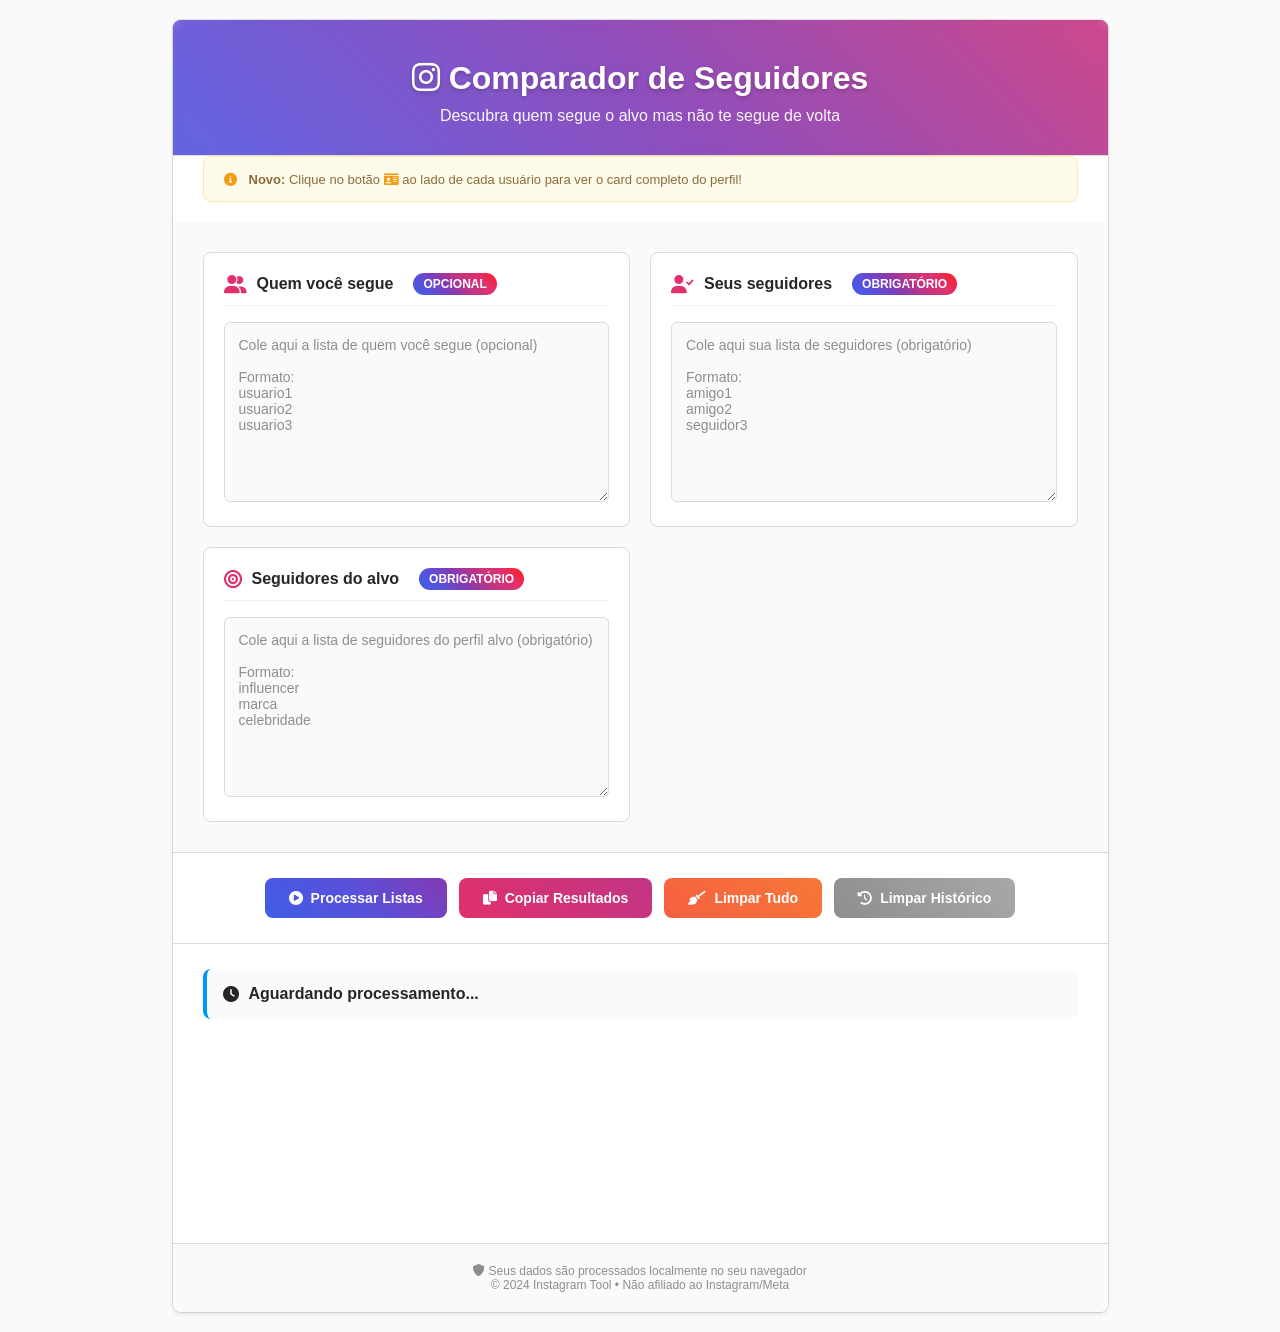
==== commit 139f1771: "Update index.html" ====
--- a/index.html
+++ b/index.html
@@ -4,8 +4,9 @@
     <meta charset="UTF-8">
     <meta name="viewport" content="width=device-width, initial-scale=1.0">
     <title>Instagram - Comparador de Seguidores COM CARDS</title>
+    
+    <!-- SEU CSS ORIGINAL COMPLETO (NÃO MODIFICADO) -->
     <style>
-        /* TODOS OS SEUS ESTILOS ATUAIS PERMANECEM AQUI */
         * {
             margin: 0;
             padding: 0;
@@ -29,167 +30,606 @@
             box-shadow: 0 0 0 1px rgba(0,0,0,.1), 0 2px 4px rgba(0,0,0,.1);
         }
 
-        /* ... TODOS OS OUTROS ESTILOS EXISTENTES ... */
-
-        /* ============ NOVOS ESTILOS PARA CARDS ============ */
-        
-        .profile-card {
+        header {
+            text-align: center;
+            padding: 40px 20px 30px;
+            border-bottom: 1px solid #dbdbdb;
+            background: linear-gradient(45deg, #405DE6, #5851DB, #833AB4, #C13584, #E1306C, #FD1D1D, #F56040, #F77737, #FCAF45, #FFDC80);
+            background-size: 400% 400%;
+            animation: gradient 15s ease infinite;
+            border-radius: 8px 8px 0 0;
+            color: white;
+            position: relative;
+            overflow: hidden;
+        }
+
+        @keyframes gradient {
+            0% { background-position: 0% 50%; }
+            50% { background-position: 100% 50%; }
+            100% { background-position: 0% 50%; }
+        }
+
+        header::before {
+            content: '';
+            position: absolute;
+            top: 0;
+            left: 0;
+            right: 0;
+            bottom: 0;
+            background: rgba(255,255,255,0.1);
+            backdrop-filter: blur(5px);
+        }
+
+        h1 {
+            font-size: 32px;
+            font-weight: 600;
+            margin-bottom: 10px;
+            position: relative;
+            text-shadow: 0 2px 4px rgba(0,0,0,0.2);
+        }
+
+        .subtitle {
+            font-size: 16px;
+            opacity: 0.95;
+            font-weight: 400;
+            position: relative;
+        }
+
+        .content {
+            display: grid;
+            grid-template-columns: repeat(auto-fit, minmax(280px, 1fr));
+            gap: 20px;
+            padding: 30px;
+            background: #fafafa;
+        }
+
+        .input-section {
+            background: white;
+            padding: 20px;
+            border-radius: 8px;
+            border: 1px solid #dbdbdb;
+            transition: all 0.2s ease;
+        }
+
+        .input-section:hover {
+            border-color: #c7c7c7;
+            box-shadow: 0 2px 8px rgba(0,0,0,0.05);
+        }
+
+        h2 {
+            color: #262626;
+            margin-bottom: 16px;
+            font-size: 16px;
+            font-weight: 600;
+            display: flex;
+            align-items: center;
+            gap: 10px;
+            padding-bottom: 10px;
+            border-bottom: 1px solid #efefef;
+        }
+
+        h2 i {
+            color: #E1306C;
+            font-size: 18px;
+        }
+
+        textarea {
             width: 100%;
+            height: 180px;
+            padding: 14px;
+            border: 1px solid #dbdbdb;
+            border-radius: 6px;
+            font-size: 14px;
+            resize: vertical;
+            transition: all 0.2s;
+            background: #fafafa;
+            font-family: 'SF Mono', Monaco, 'Courier New', monospace;
+            color: #262626;
+        }
+
+        textarea:focus {
+            outline: none;
+            border-color: #A8A8A8;
             background: white;
+            box-shadow: 0 0 0 1px rgba(0,0,0,0.1);
+        }
+
+        textarea::placeholder {
+            color: #8e8e8e;
+            font-family: -apple-system, BlinkMacSystemFont, 'Segoe UI', Roboto, sans-serif;
+        }
+
+        .button-group {
+            display: flex;
+            gap: 12px;
+            flex-wrap: wrap;
+            justify-content: center;
+            padding: 25px 30px;
+            background: white;
+            border-top: 1px solid #dbdbdb;
+        }
+
+        button {
+            padding: 12px 24px;
+            border: none;
+            border-radius: 8px;
+            font-size: 14px;
+            font-weight: 600;
+            cursor: pointer;
+            transition: all 0.2s ease;
+            display: flex;
+            align-items: center;
+            justify-content: center;
+            gap: 8px;
+            min-width: 140px;
+            background: #0095f6;
+            color: white;
+            position: relative;
+            overflow: hidden;
+        }
+
+        button::before {
+            content: '';
+            position: absolute;
+            top: 50%;
+            left: 50%;
+            width: 0;
+            height: 0;
+            border-radius: 50%;
+            background: rgba(255, 255, 255, 0.2);
+            transform: translate(-50%, -50%);
+            transition: width 0.3s, height 0.3s;
+        }
+
+        button:hover::before {
+            width: 300px;
+            height: 300px;
+        }
+
+        button:hover {
+            transform: translateY(-1px);
+            box-shadow: 0 4px 12px rgba(0, 149, 246, 0.3);
+        }
+
+        button:active {
+            transform: translateY(0);
+        }
+
+        #processar {
+            background: linear-gradient(45deg, #405DE6, #5851DB, #833AB4);
+        }
+
+        #processar:hover {
+            box-shadow: 0 4px 12px rgba(131, 58, 180, 0.3);
+        }
+
+        #copyBtn {
+            background: linear-gradient(45deg, #E1306C, #C13584);
+        }
+
+        #copyBtn:hover {
+            box-shadow: 0 4px 12px rgba(193, 53, 132, 0.3);
+        }
+
+        #clearBtn {
+            background: linear-gradient(45deg, #F56040, #F77737);
+        }
+
+        #clearBtn:hover {
+            box-shadow: 0 4px 12px rgba(247, 119, 55, 0.3);
+        }
+
+        #clearHistoryBtn {
+            background: linear-gradient(45deg, #8e8e8e, #a8a8a8);
+        }
+
+        #clearHistoryBtn:hover {
+            box-shadow: 0 4px 12px rgba(142, 142, 142, 0.3);
+        }
+
+        .output-section {
+            padding: 25px 30px;
+            background: white;
+            border-top: 1px solid #dbdbdb;
+            min-height: 300px;
+        }
+
+        #output {
+            font-size: 16px;
+            font-weight: 600;
+            color: #262626;
+            margin-bottom: 20px;
+            padding: 16px;
+            background: #fafafa;
+            border-radius: 8px;
+            border-left: 4px solid #0095f6;
+            display: flex;
+            align-items: center;
+            gap: 10px;
+        }
+
+        #result {
+            display: none;
+        }
+
+        .stats, .instructions {
+            background: #fafafa;
+            padding: 16px;
+            border-radius: 8px;
+            margin-bottom: 20px;
             border: 1px solid #dbdbdb;
-            border-radius: 12px;
+            font-size: 14px;
+            line-height: 1.5;
+            color: #262626;
+        }
+
+        .instructions {
+            background: rgba(255, 237, 237, 0.3);
+            border-color: #ffcdd2;
+        }
+
+        .stats strong, .instructions strong {
+            color: #0095f6;
+            display: flex;
+            align-items: center;
+            gap: 8px;
+            margin-bottom: 8px;
+        }
+
+        .instructions strong {
+            color: #E1306C;
+        }
+
+        ol {
+            counter-reset: item;
+            list-style: none;
+            padding: 0;
+        }
+
+        li {
             padding: 16px;
             margin-bottom: 12px;
+            background: white;
+            border-radius: 8px;
+            border: 1px solid #dbdbdb;
             transition: all 0.2s;
-            display: none; /* Começa escondido */
-        }
-
-        .profile-card.active {
-            display: block;
-            animation: fadeIn 0.3s ease-out;
-        }
-
-        @keyframes fadeIn {
-            from { opacity: 0; transform: translateY(10px); }
-            to { opacity: 1; transform: translateY(0); }
-        }
-
-        .profile-card-header {
             display: flex;
             align-items: center;
-            margin-bottom: 16px;
-        }
-
-        .profile-card-pic {
-            width: 56px;
-            height: 56px;
-            border-radius: 50%;
-            object-fit: cover;
-            border: 2px solid #e1306c;
-            margin-right: 12px;
-            background: #f0f0f0;
-        }
-
-        .profile-card-info {
-            flex: 1;
-        }
-
-        .profile-card-name {
+            justify-content: space-between;
+            position: relative;
+        }
+
+        li:hover {
+            border-color: #c7c7c7;
+            box-shadow: 0 2px 8px rgba(0,0,0,0.05);
+            transform: translateX(2px);
+        }
+
+        li:before {
+            content: counter(item);
+            counter-increment: item;
             font-weight: 600;
-            color: #262626;
-            font-size: 15px;
-            margin-bottom: 4px;
-            display: flex;
-            align-items: center;
-            gap: 6px;
-        }
-
-        .profile-card-username {
             color: #8e8e8e;
             font-size: 14px;
+            margin-right: 16px;
+            min-width: 24px;
+            text-align: center;
+        }
+
+        .link-container {
+            display: flex;
+            align-items: center;
+            gap: 12px;
+            flex: 1;
+        }
+
+        .click-indicator {
+            width: 10px;
+            height: 10px;
+            border-radius: 50%;
+            background: #dbdbdb;
+            border: 2px solid white;
+            box-shadow: 0 0 0 1px #dbdbdb;
+            transition: all 0.2s;
+            flex-shrink: 0;
+        }
+
+        .click-indicator.visited {
+            background: #40C057;
+            box-shadow: 0 0 0 1px #40C057, 0 2px 4px rgba(64, 192, 87, 0.3);
+        }
+
+        a {
+            color: #0095f6;
+            text-decoration: none;
+            font-weight: 600;
+            font-size: 15px;
+            transition: all 0.2s;
+            padding: 4px 8px;
+            border-radius: 4px;
+            flex: 1;
+            display: flex;
+            align-items: center;
+            gap: 8px;
+            cursor: pointer;
+        }
+
+        a::before {
+            content: '@';
+            color: #8e8e8e;
             font-weight: 400;
         }
 
-        .profile-card-stats {
-            display: flex;
-            justify-content: space-around;
-            text-align: center;
-            border-top: 1px solid #efefef;
-            padding-top: 12px;
-            margin-bottom: 12px;
-        }
-
-        .profile-stat {
-            flex: 1;
-        }
-
-        .profile-stat-number {
-            display: block;
-            font-weight: 700;
-            color: #262626;
-            font-size: 16px;
-            margin-bottom: 2px;
-        }
-
-        .profile-stat-label {
-            font-size: 11px;
-            color: #8e8e8e;
-            text-transform: uppercase;
-            letter-spacing: 0.5px;
-        }
-
-        .profile-card-bio {
-            color: #262626;
-            font-size: 13px;
-            line-height: 1.4;
-            padding: 8px 0;
-            border-top: 1px solid #efefef;
-            margin-top: 8px;
-            max-height: 60px;
-            overflow-y: auto;
-        }
-
-        .profile-card-private {
-            color: #ed4956;
-            font-size: 12px;
-            padding: 6px;
-            background: #fef2f2;
+        a:hover {
+            background: rgba(0, 149, 246, 0.1);
+            color: #00376b;
+        }
+
+        a.visited {
+            color: #40C057;
+            text-decoration: line-through;
+            opacity: 0.8;
+        }
+
+        a.visited:hover {
+            background: rgba(64, 192, 87, 0.1);
+        }
+
+        .open-actions {
+            display: flex;
+            gap: 8px;
+            margin-left: 16px;
+        }
+
+        .open-btn {
+            padding: 6px 12px;
+            border: 1px solid #dbdbdb;
             border-radius: 6px;
-            text-align: center;
-            margin-top: 8px;
-            display: none;
-        }
-
-        .profile-card-verified {
-            color: #0095f6;
-            font-size: 14px;
-        }
-
-        .profile-card-loading {
-            display: flex;
-            align-items: center;
-            justify-content: center;
-            padding: 20px;
-            color: #8e8e8e;
-        }
-
-        .profile-card-actions {
-            display: flex;
-            gap: 8px;
-            margin-top: 12px;
-        }
-
-        .profile-card-btn {
-            flex: 1;
-            padding: 8px 12px;
-            border: 1px solid #dbdbdb;
-            border-radius: 8px;
             font-size: 13px;
             font-weight: 600;
             cursor: pointer;
             transition: all 0.2s;
             background: white;
             color: #262626;
-            text-align: center;
-        }
-
-        .profile-card-btn:hover {
+            display: flex;
+            align-items: center;
+            gap: 6px;
+        }
+
+        .open-btn:hover {
             background: #fafafa;
             border-color: #c7c7c7;
-        }
-
-        .profile-card-btn.primary {
+            transform: translateY(-1px);
+        }
+
+        .open-btn.new-tab {
             background: #0095f6;
             color: white;
             border-color: #0095f6;
         }
 
-        .profile-card-btn.primary:hover {
+        .open-btn.new-tab:hover {
             background: #0081d6;
             border-color: #0081d6;
         }
 
-        .profile-toggle-btn {
+        footer {
+            text-align: center;
+            padding: 20px 30px;
+            border-top: 1px solid #dbdbdb;
+            color: #8e8e8e;
+            font-size: 12px;
+            background: #fafafa;
+            border-radius: 0 0 8px 8px;
+        }
+
+        .tip {
+            background: rgba(255, 251, 235, 1);
+            color: #8a6d3b;
+            padding: 14px 20px;
+            border-radius: 8px;
+            margin: 0 30px 20px;
+            border: 1px solid #ffeaa7;
+            font-size: 13px;
+            display: flex;
+            align-items: flex-start;
+            gap: 12px;
+        }
+
+        .tip i {
+            color: #f39c12;
+            margin-top: 2px;
+        }
+
+        .instagram-badge {
+            display: inline-flex;
+            align-items: center;
+            gap: 6px;
+            padding: 4px 10px;
+            background: linear-gradient(45deg, #405DE6, #5851DB, #833AB4, #C13584, #E1306C, #FD1D1D);
+            color: white;
+            border-radius: 12px;
+            font-size: 12px;
+            font-weight: 600;
+            margin-left: 10px;
+        }
+
+        .stats-grid {
+            display: grid;
+            grid-template-columns: repeat(auto-fit, minmax(200px, 1fr));
+            gap: 15px;
+            margin-top: 10px;
+        }
+
+        .stat-item {
+            background: white;
+            padding: 15px;
+            border-radius: 8px;
+            border: 1px solid #dbdbdb;
+            text-align: center;
+            transition: all 0.2s ease;
+        }
+
+        .stat-item:hover {
+            transform: translateY(-2px);
+            box-shadow: 0 4px 12px rgba(0,0,0,0.05);
+        }
+
+        .stat-value {
+            font-size: 28px;
+            font-weight: 700;
+            display: block;
+            margin-top: 8px;
+            line-height: 1;
+        }
+
+        .stat-label {
+            font-size: 12px;
+            color: #8e8e8e;
+            text-transform: uppercase;
+            letter-spacing: 0.5px;
+            font-weight: 600;
+        }
+
+        .stats-header {
+            display: flex;
+            align-items: center;
+            justify-content: space-between;
+            margin-bottom: 15px;
+            padding-bottom: 10px;
+            border-bottom: 1px solid #dbdbdb;
+        }
+
+        .stats-header h3 {
+            font-size: 16px;
+            font-weight: 600;
+            color: #262626;
+            display: flex;
+            align-items: center;
+            gap: 8px;
+        }
+
+        .stats-summary {
+            background: white;
+            padding: 20px;
+            border-radius: 8px;
+            border: 1px solid #dbdbdb;
+            margin-bottom: 25px;
+            box-shadow: 0 2px 8px rgba(0,0,0,0.05);
+        }
+
+        @media (max-width: 768px) {
+            .content {
+                grid-template-columns: 1fr;
+                padding: 20px;
+            }
+            
+            .button-group {
+                flex-direction: column;
+            }
+            
+            button {
+                width: 100%;
+            }
+            
+            li {
+                flex-direction: column;
+                align-items: stretch;
+                gap: 12px;
+            }
+            
+            .open-actions {
+                margin-left: 0;
+                justify-content: flex-end;
+            }
+            
+            h1 {
+                font-size: 24px;
+            }
+            
+            .tip {
+                margin: 0 20px 20px;
+            }
+            
+            .stats-grid {
+                grid-template-columns: repeat(2, 1fr);
+                gap: 10px;
+            }
+            
+            .stat-value {
+                font-size: 24px;
+            }
+        }
+
+        @media (max-width: 480px) {
+            body {
+                padding: 10px;
+            }
+            
+            .container {
+                border-radius: 6px;
+            }
+            
+            header {
+                padding: 30px 20px;
+            }
+            
+            .content {
+                padding: 15px;
+            }
+            
+            textarea {
+                height: 150px;
+            }
+            
+            .input-section {
+                padding: 16px;
+            }
+            
+            .output-section {
+                padding: 20px;
+            }
+            
+            .stats-grid {
+                grid-template-columns: 1fr;
+            }
+        }
+
+        @keyframes pulse {
+            0% { transform: scale(1); }
+            50% { transform: scale(1.05); }
+            100% { transform: scale(1); }
+        }
+
+        .processing {
+            animation: pulse 1.5s ease-in-out infinite;
+        }
+
+        .loading-dots {
+            display: inline-flex;
+            gap: 4px;
+            margin-left: 10px;
+        }
+
+        .loading-dots span {
+            width: 6px;
+            height: 6px;
+            border-radius: 50%;
+            background: #dbdbdb;
+            animation: bounce 1.4s infinite ease-in-out both;
+        }
+
+        .loading-dots span:nth-child(1) { animation-delay: -0.32s; }
+        .loading-dots span:nth-child(2) { animation-delay: -0.16s; }
+
+        @keyframes bounce {
+            0%, 80%, 100% { transform: scale(0); }
+            40% { transform: scale(1); }
+        }
+        
+        /* ============ ESTILOS ADICIONAIS PARA OS CARDS ============ */
+        
+        .profile-card-btn {
             padding: 6px 12px;
             border: 1px solid #dbdbdb;
             border-radius: 6px;
@@ -198,106 +638,23 @@
             cursor: pointer;
             background: white;
             color: #262626;
-            margin-left: 10px;
             transition: all 0.2s;
             display: inline-flex;
             align-items: center;
             gap: 4px;
-        }
-
-        .profile-toggle-btn:hover {
+            margin-left: 8px;
+        }
+
+        .profile-card-btn:hover {
             background: #fafafa;
             border-color: #c7c7c7;
         }
 
-        .profile-toggle-btn.active {
-            background: #0095f6;
-            color: white;
-            border-color: #0095f6;
-        }
-
-        .profile-toggle-btn i {
-            font-size: 10px;
-        }
-
-        /* Modificações no item da lista */
-        .link-container {
-            display: flex;
-            align-items: center;
-            gap: 12px;
-            flex: 1;
-            min-width: 0; /* Permite que o flex shrink funcione */
-        }
-
-        .username-link {
-            color: #0095f6;
-            text-decoration: none;
-            font-weight: 600;
-            font-size: 15px;
-            transition: all 0.2s;
-            padding: 4px 8px;
-            border-radius: 4px;
-            flex: 1;
-            display: flex;
-            align-items: center;
-            gap: 8px;
-            cursor: pointer;
-            overflow: hidden;
-            text-overflow: ellipsis;
-            white-space: nowrap;
-        }
-
-        .username-link::before {
-            content: '@';
-            color: #8e8e8e;
-            font-weight: 400;
-        }
-
-        .username-link:hover {
-            background: rgba(0, 149, 246, 0.1);
-            color: #00376b;
-        }
-
-        .username-link.visited {
-            color: #40C057;
-            text-decoration: line-through;
-            opacity: 0.8;
-        }
-
-        /* Layout para card ao lado */
-        .list-item-with-card {
-            position: relative;
-        }
-
-        .card-container {
-            position: absolute;
-            left: 100%;
-            top: 0;
-            width: 320px;
-            margin-left: 20px;
-            z-index: 1000;
-            display: none;
-        }
-
-        .card-container.active {
-            display: block;
-        }
-
-        @media (max-width: 1100px) {
-            .card-container {
-                position: fixed;
-                left: 50%;
-                top: 50%;
-                transform: translate(-50%, -50%);
-                width: 90%;
-                max-width: 400px;
-                margin-left: 0;
-                z-index: 2000;
-                box-shadow: 0 10px 40px rgba(0,0,0,0.2);
-            }
-        }
-
-        .card-overlay {
+        .profile-card-btn i {
+            font-size: 11px;
+        }
+
+        .profile-modal {
             display: none;
             position: fixed;
             top: 0;
@@ -305,21 +662,193 @@
             right: 0;
             bottom: 0;
             background: rgba(0,0,0,0.5);
-            z-index: 1999;
-        }
-
-        .card-overlay.active {
+            z-index: 1000;
+            align-items: center;
+            justify-content: center;
+            padding: 20px;
+        }
+
+        .profile-modal.active {
+            display: flex;
+            animation: fadeIn 0.3s ease;
+        }
+
+        @keyframes fadeIn {
+            from { opacity: 0; }
+            to { opacity: 1; }
+        }
+
+        .profile-modal-content {
+            background: white;
+            border-radius: 12px;
+            width: 100%;
+            max-width: 400px;
+            max-height: 90vh;
+            overflow-y: auto;
+            box-shadow: 0 10px 40px rgba(0,0,0,0.2);
+            animation: slideUp 0.3s ease;
+        }
+
+        @keyframes slideUp {
+            from { transform: translateY(20px); opacity: 0; }
+            to { transform: translateY(0); opacity: 1; }
+        }
+
+        .profile-modal-header {
+            display: flex;
+            align-items: center;
+            justify-content: space-between;
+            padding: 16px;
+            border-bottom: 1px solid #dbdbdb;
+        }
+
+        .profile-modal-header h3 {
+            margin: 0;
+            font-size: 16px;
+            font-weight: 600;
+            color: #262626;
+        }
+
+        .profile-modal-close {
+            background: none;
+            border: none;
+            font-size: 20px;
+            cursor: pointer;
+            color: #8e8e8e;
+            padding: 4px;
+        }
+
+        .profile-modal-close:hover {
+            color: #262626;
+        }
+
+        .profile-modal-body {
+            padding: 20px;
+        }
+
+        .profile-info {
+            display: flex;
+            align-items: center;
+            gap: 15px;
+            margin-bottom: 20px;
+        }
+
+        .profile-picture {
+            width: 80px;
+            height: 80px;
+            border-radius: 50%;
+            object-fit: cover;
+            border: 3px solid #e1306c;
+            background: #f0f0f0;
+        }
+
+        .profile-text h2 {
+            margin: 0 0 5px 0;
+            font-size: 18px;
+            color: #262626;
+            display: flex;
+            align-items: center;
+            gap: 5px;
+        }
+
+        .profile-text p {
+            margin: 0;
+            color: #8e8e8e;
+            font-size: 14px;
+        }
+
+        .profile-stats {
+            display: grid;
+            grid-template-columns: repeat(3, 1fr);
+            gap: 10px;
+            margin-bottom: 20px;
+            padding-bottom: 20px;
+            border-bottom: 1px solid #efefef;
+        }
+
+        .profile-stat {
+            text-align: center;
+        }
+
+        .profile-stat-number {
             display: block;
+            font-weight: 700;
+            font-size: 18px;
+            color: #262626;
+            margin-bottom: 4px;
+        }
+
+        .profile-stat-label {
+            font-size: 11px;
+            color: #8e8e8e;
+            text-transform: uppercase;
+            letter-spacing: 0.5px;
+        }
+
+        .profile-bio {
+            margin-bottom: 20px;
+            font-size: 14px;
+            line-height: 1.5;
+            color: #262626;
+        }
+
+        .profile-actions {
+            display: flex;
+            gap: 10px;
+        }
+
+        .profile-action-btn {
+            flex: 1;
+            padding: 10px;
+            border: none;
+            border-radius: 8px;
+            font-weight: 600;
+            cursor: pointer;
+            transition: all 0.2s;
+        }
+
+        .profile-action-btn.primary {
+            background: #0095f6;
+            color: white;
+        }
+
+        .profile-action-btn.primary:hover {
+            background: #0081d6;
+        }
+
+        .profile-action-btn.secondary {
+            background: #efefef;
+            color: #262626;
+        }
+
+        .profile-action-btn.secondary:hover {
+            background: #dbdbdb;
+        }
+
+        .profile-loading {
+            text-align: center;
+            padding: 40px;
+            color: #8e8e8e;
+        }
+
+        .profile-loading i {
+            font-size: 24px;
+            margin-bottom: 10px;
+        }
+
+        .profile-error {
+            text-align: center;
+            padding: 30px;
+            color: #ed4956;
         }
     </style>
     <link rel="stylesheet" href="https://cdnjs.cloudflare.com/ajax/libs/font-awesome/6.0.0/css/all.min.css">
 </head>
 <body>
-    <!-- SEU HTML EXISTENTE PERMANECE IGUAL ATÉ AQUI -->
     <div class="container">
         <header>
-            <h1><i class="fab fa-instagram"></i> Comparador de Seguidores COM CARDS</h1>
-            <p class="subtitle">Descubra quem segue o alvo mas não te segue de volta • Cards de perfil integrados</p>
+            <h1><i class="fab fa-instagram"></i> Comparador de Seguidores</h1>
+            <p class="subtitle">Descubra quem segue o alvo mas não te segue de volta</p>
         </header>
 
         <div class="tip">
@@ -329,20 +858,75 @@
             </div>
         </div>
 
-        <!-- ... RESTANTE DO SEU HTML EXISTENTE ... -->
-
+        <div class="content">
+            <div class="input-section">
+                <h2><i class="fas fa-user-friends"></i> Quem você segue <span class="instagram-badge">OPCIONAL</span></h2>
+                <textarea id="meusSeguindo" placeholder="Cole aqui a lista de quem você segue (opcional)&#10;&#10;Formato:&#10;usuario1&#10;usuario2&#10;usuario3"></textarea>
+            </div>
+
+            <div class="input-section">
+                <h2><i class="fas fa-user-check"></i> Seus seguidores <span class="instagram-badge">OBRIGATÓRIO</span></h2>
+                <textarea id="meusSeguidores" placeholder="Cole aqui sua lista de seguidores (obrigatório)&#10;&#10;Formato:&#10;amigo1&#10;amigo2&#10;seguidor3"></textarea>
+            </div>
+
+            <div class="input-section">
+                <h2><i class="fas fa-bullseye"></i> Seguidores do alvo <span class="instagram-badge">OBRIGATÓRIO</span></h2>
+                <textarea id="seguidoresAlvo" placeholder="Cole aqui a lista de seguidores do perfil alvo (obrigatório)&#10;&#10;Formato:&#10;influencer&#10;marca&#10;celebridade"></textarea>
+            </div>
+        </div>
+
+        <div class="button-group">
+            <button id="processar">
+                <i class="fas fa-play-circle"></i> Processar Listas
+            </button>
+            <button id="copyBtn">
+                <i class="fas fa-copy"></i> Copiar Resultados
+            </button>
+            <button id="clearBtn">
+                <i class="fas fa-broom"></i> Limpar Tudo
+            </button>
+            <button id="clearHistoryBtn">
+                <i class="fas fa-history"></i> Limpar Histórico
+            </button>
+        </div>
+
+        <div class="output-section">
+            <div id="output">
+                <i class="fas fa-clock"></i> Aguardando processamento...
+            </div>
+            <div id="result"></div>
+        </div>
+
+        <footer>
+            <p><i class="fas fa-shield-alt"></i> Seus dados são processados localmente no seu navegador</p>
+            <p>© 2024 Instagram Tool • Não afiliado ao Instagram/Meta</p>
+        </footer>
     </div>
 
-    <!-- OVERLAY PARA CARDS NO MOBILE -->
-    <div class="card-overlay" id="cardOverlay"></div>
+    <!-- MODAL PARA OS CARDS DE PERFIL -->
+    <div class="profile-modal" id="profileModal">
+        <div class="profile-modal-content">
+            <div class="profile-modal-header">
+                <h3><i class="fas fa-user-circle"></i> Perfil do Instagram</h3>
+                <button class="profile-modal-close" id="closeProfileModal">&times;</button>
+            </div>
+            <div class="profile-modal-body" id="profileModalBody">
+                <!-- Conteúdo será carregado aqui -->
+            </div>
+        </div>
+    </div>
 
     <script>
-        // ============ FUNÇÕES EXISTENTES (mantidas) ============
+        // ============ SEU CÓDIGO ORIGINAL (COM PEQUENAS MODIFICAÇÕES) ============
+        
         let clickedLinks = new Set();
-        
+        let clickedProfiles = new Set(); // Para rastrear cards visualizados
+
         function loadClickedLinks() {
             const saved = localStorage.getItem('instagramClickedLinks');
-            if (saved) clickedLinks = new Set(JSON.parse(saved));
+            if (saved) {
+                clickedLinks = new Set(JSON.parse(saved));
+            }
         }
 
         function saveClickedLinks() {
@@ -366,52 +950,172 @@
         }
 
         function updateLinkDisplay() {
-            const links = document.querySelectorAll('#result a, .username-link');
+            const links = document.querySelectorAll('#result a');
+            
             links.forEach(link => {
                 const linkHref = link.getAttribute('data-href') || link.href;
                 const listItem = link.closest('li');
-                if (listItem) {
-                    const indicator = listItem.querySelector('.click-indicator');
-                    if (clickedLinks.has(linkHref)) {
-                        link.classList.add('visited');
-                        if (indicator) indicator.classList.add('visited');
-                    } else {
-                        link.classList.remove('visited');
-                        if (indicator) indicator.classList.remove('visited');
-                    }
+                const indicator = listItem.querySelector('.click-indicator');
+                
+                if (clickedLinks.has(linkHref)) {
+                    link.classList.add('visited');
+                    indicator.classList.add('visited');
+                } else {
+                    link.classList.remove('visited');
+                    indicator.classList.remove('visited');
                 }
             });
+            
             updateStats();
+        }
+
+        function updateStats() {
+            const totalLinks = document.querySelectorAll('#result a').length;
+            const visitedCount = document.querySelectorAll('#result a.visited').length;
+            const unvisitedCount = totalLinks - visitedCount;
+            
+            let statsDiv = document.querySelector('.stats');
+            let instructionsDiv = document.querySelector('.instructions');
+            
+            if (!statsDiv && totalLinks > 0) {
+                statsDiv = document.createElement('div');
+                statsDiv.className = 'stats';
+                const resultDiv = document.getElementById('result');
+                resultDiv.insertBefore(statsDiv, resultDiv.firstChild);
+            }
+            
+            if (!instructionsDiv && totalLinks > 0) {
+                instructionsDiv = document.createElement('div');
+                instructionsDiv.className = 'instructions';
+                instructionsDiv.innerHTML = `
+                    <strong><i class="fas fa-info-circle"></i> Instruções de Uso:</strong><br>
+                    <div style="margin-top: 8px;">
+                    • <strong>Clique Esquerdo</strong> no @ → Apenas marca como visitado<br>
+                    • <strong>Clique do Meio (Roda)</strong> → Abre em nova aba <strong>E</strong> marca<br>
+                    • <strong>CTRL + Clique</strong> → Abre em nova aba <strong>E</strong> marca<br>
+                    • <strong>Botão "Abrir"</strong> → Abre na mesma aba e marca<br>
+                    • <strong>Botão "Nova Aba"</strong> → Abre em nova aba e marca<br>
+                    • <strong>Botão <i class="fas fa-id-card"></i></strong> → Mostra card do perfil
+                    </div>
+                `;
+                const resultDiv = document.getElementById('result');
+                const existingStats = resultDiv.querySelector('.stats');
+                if (existingStats) {
+                    resultDiv.insertBefore(instructionsDiv, existingStats.nextSibling);
+                } else {
+                    resultDiv.insertBefore(instructionsDiv, resultDiv.firstChild);
+                }
+            }
+            
+            if (statsDiv && totalLinks > 0) {
+                const cardsViewed = clickedProfiles.size;
+                statsDiv.innerHTML = `
+                    <strong><i class="fas fa-chart-bar"></i> Estatísticas de Progresso:</strong>
+                    <div style="display: flex; gap: 16px; margin-top: 8px; flex-wrap: wrap;">
+                        <span style="color:#40C057"><i class="fas fa-check-circle"></i> ${visitedCount} visitados</span>
+                        <span style="color:#E1306C"><i class="fas fa-times-circle"></i> ${unvisitedCount} não visitados</span>
+                        <span style="color:#0095f6"><i class="fas fa-id-card"></i> ${cardsViewed} cards vistos</span>
+                        <span style="color:#262626"><i class="fas fa-hashtag"></i> ${totalLinks} total</span>
+                    </div>
+                `;
+            }
+        }
+
+        function createActionButtons(url, username) {
+            const container = document.createElement('div');
+            container.className = 'open-actions';
+            
+            // Botão para ver card do perfil
+            const cardBtn = document.createElement('button');
+            cardBtn.className = 'profile-card-btn';
+            cardBtn.innerHTML = '<i class="fas fa-id-card"></i>';
+            cardBtn.title = 'Ver card do perfil';
+            cardBtn.addEventListener('click', (e) => {
+                e.preventDefault();
+                e.stopPropagation();
+                showProfileCard(username);
+            });
+            
+            // Botão para abrir na mesma aba
+            const openSameBtn = document.createElement('button');
+            openSameBtn.className = 'open-btn';
+            openSameBtn.innerHTML = '<i class="fas fa-external-link-alt"></i>';
+            openSameBtn.title = 'Abrir na mesma aba';
+            openSameBtn.addEventListener('click', (e) => {
+                e.preventDefault();
+                e.stopPropagation();
+                markAsClicked(url);
+                window.open(url, '_self');
+            });
+            
+            // Botão para abrir em nova aba
+            const openNewBtn = document.createElement('button');
+            openNewBtn.className = 'open-btn new-tab';
+            openNewBtn.innerHTML = '<i class="fas fa-external-link-square-alt"></i>';
+            openNewBtn.title = 'Abrir em nova aba';
+            openNewBtn.addEventListener('click', (e) => {
+                e.preventDefault();
+                e.stopPropagation();
+                markAsClicked(url);
+                openInNewTab(url);
+            });
+            
+            container.appendChild(cardBtn);
+            container.appendChild(openSameBtn);
+            container.appendChild(openNewBtn);
+            
+            return container;
         }
 
         // ============ NOVAS FUNÇÕES PARA CARDS ============
         
-        // Cache para perfis já carregados
         const profileCache = new Map();
-        let activeCard = null;
-
-        // Função para buscar dados do perfil (com cookie de sessão)
+        const profileModal = document.getElementById('profileModal');
+        const profileModalBody = document.getElementById('profileModalBody');
+        const closeProfileModal = document.getElementById('closeProfileModal');
+
+        // Função para mostrar o modal do perfil
+        async function showProfileCard(username) {
+            profileModal.classList.add('active');
+            document.body.style.overflow = 'hidden';
+            
+            // Marcar como visualizado
+            clickedProfiles.add(username);
+            
+            // Mostrar loading
+            profileModalBody.innerHTML = `
+                <div class="profile-loading">
+                    <i class="fas fa-spinner fa-spin"></i>
+                    <p>Carregando perfil de @${username}...</p>
+                </div>
+            `;
+            
+            try {
+                const profileData = await fetchInstagramProfile(username);
+                profileModalBody.innerHTML = createProfileCardHTML(profileData);
+            } catch (error) {
+                profileModalBody.innerHTML = `
+                    <div class="profile-error">
+                        <i class="fas fa-exclamation-circle"></i>
+                        <p>Não foi possível carregar o perfil de @${username}</p>
+                        <p style="font-size: 12px; margin-top: 10px;">${error.message || 'Erro desconhecido'}</p>
+                        <button onclick="openProfileDirectly('${username}')" class="profile-action-btn primary" style="margin-top: 15px;">
+                            <i class="fab fa-instagram"></i> Abrir no Instagram
+                        </button>
+                    </div>
+                `;
+            }
+        }
+
+        // Função para buscar dados do perfil
         async function fetchInstagramProfile(username) {
             // Verificar cache primeiro
             if (profileCache.has(username)) {
                 return profileCache.get(username);
             }
 
-            const loadingData = {
-                username: username,
-                fullName: username,
-                biography: '',
-                profilePicUrl: `https://ui-avatars.com/api/?name=${username}&background=random&size=150`,
-                followers: 0,
-                following: 0,
-                posts: 0,
-                isPrivate: false,
-                isVerified: false,
-                isLoading: true
-            };
-
             try {
-                // Usando método com cookie de sessão (você está logado)
+                // Usando sua sessão logada do Instagram
                 const response = await fetch(`https://www.instagram.com/${username}/`, {
                     credentials: 'include',
                     headers: {
@@ -422,266 +1126,462 @@
                 if (response.ok) {
                     const html = await response.text();
                     
-                    // Extrair dados da página
-                    const sharedDataMatch = html.match(/window\._sharedData\s*=\s*({.+?});<\/script>/);
-                    if (sharedDataMatch) {
-                        try {
-                            const jsonData = JSON.parse(sharedDataMatch[1]);
-                            const userData = jsonData.entry_data?.ProfilePage?.[0]?.graphql?.user;
-                            
-                            if (userData) {
-                                const profileData = {
-                                    username: userData.username || username,
-                                    fullName: userData.full_name || username,
-                                    biography: userData.biography || '',
-                                    profilePicUrl: userData.profile_pic_url_hd || userData.profile_pic_url || loadingData.profilePicUrl,
-                                    followers: userData.edge_followed_by?.count || 0,
-                                    following: userData.edge_follow?.count || 0,
-                                    posts: userData.edge_owner_to_timeline_media?.count || 0,
-                                    isPrivate: userData.is_private || false,
-                                    isVerified: userData.is_verified || false,
-                                    isLoading: false
-                                };
-                                
-                                profileCache.set(username, profileData);
-                                return profileData;
-                            }
-                        } catch (e) {
-                            console.log('Erro ao parsear JSON, usando fallback');
-                        }
+                    // Extrair dados do perfil
+                    const userData = extractProfileData(html, username);
+                    profileCache.set(username, userData);
+                    return userData;
+                } else {
+                    throw new Error('Perfil não encontrado ou indisponível');
+                }
+            } catch (error) {
+                // Fallback: retornar dados básicos
+                const fallbackData = {
+                    username: username,
+                    fullName: username,
+                    profilePic: `https://ui-avatars.com/api/?name=${username}&background=random&size=150`,
+                    followers: 0,
+                    following: 0,
+                    posts: 0,
+                    biography: '',
+                    isPrivate: false,
+                    isVerified: false
+                };
+                profileCache.set(username, fallbackData);
+                return fallbackData;
+            }
+        }
+
+        // Função para extrair dados do HTML
+        function extractProfileData(html, username) {
+            try {
+                // Padrão 1: window._sharedData
+                const sharedDataMatch = html.match(/window\._sharedData\s*=\s*({.+?});<\/script>/);
+                if (sharedDataMatch) {
+                    const jsonData = JSON.parse(sharedDataMatch[1]);
+                    const user = jsonData.entry_data?.ProfilePage?.[0]?.graphql?.user;
+                    if (user) {
+                        return {
+                            username: user.username || username,
+                            fullName: user.full_name || username,
+                            profilePic: user.profile_pic_url_hd || user.profile_pic_url || `https://ui-avatars.com/api/?name=${username}&background=random&size=150`,
+                            followers: user.edge_followed_by?.count || 0,
+                            following: user.edge_follow?.count || 0,
+                            posts: user.edge_owner_to_timeline_media?.count || 0,
+                            biography: user.biography || '',
+                            isPrivate: user.is_private || false,
+                            isVerified: user.is_verified || false
+                        };
+                    }
+                }
+                
+                // Padrão 2: dados inline
+                const inlineMatch = html.match(/"user":({[^}]+"username":"[^"]*"[^}]+})/);
+                if (inlineMatch) {
+                    try {
+                        const user = JSON.parse(inlineMatch[1]);
+                        return {
+                            username: user.username || username,
+                            fullName: user.full_name || username,
+                            profilePic: user.profile_pic_url || `https://ui-avatars.com/api/?name=${username}&background=random&size=150`,
+                            followers: user.edge_followed_by?.count || user.follower_count || 0,
+                            following: user.edge_follow?.count || user.following_count || 0,
+                            posts: user.edge_owner_to_timeline_media?.count || user.media_count || 0,
+                            biography: user.biography || '',
+                            isPrivate: user.is_private || false,
+                            isVerified: user.is_verified || false
+                        };
+                    } catch (e) {
+                        // Continua para fallback
                     }
                 }
             } catch (error) {
-                console.log('Usando dados fallback para', username);
-            }
-
-            // Fallback: retornar dados básicos
-            profileCache.set(username, loadingData);
-            return loadingData;
+                console.log('Erro ao extrair dados:', error);
+            }
+            
+            // Fallback
+            return {
+                username: username,
+                fullName: username,
+                profilePic: `https://ui-avatars.com/api/?name=${username}&background=random&size=150`,
+                followers: 0,
+                following: 0,
+                posts: 0,
+                biography: '',
+                isPrivate: false,
+                isVerified: false
+            };
         }
 
         // Função para criar HTML do card
         function createProfileCardHTML(profileData) {
             return `
-                <div class="profile-card active">
-                    <div class="profile-card-header">
-                        <img src="${profileData.profilePicUrl}" 
-                             class="profile-card-pic" 
-                             alt="${profileData.username}"
-                             onerror="this.src='https://ui-avatars.com/api/?name=${profileData.username}&background=random&size=150'">
-                        <div class="profile-card-info">
-                            <div class="profile-card-name">
-                                ${profileData.fullName}
-                                ${profileData.isVerified ? '<span class="profile-card-verified">✓</span>' : ''}
-                            </div>
-                            <div class="profile-card-username">@${profileData.username}</div>
-                        </div>
-                    </div>
-                    
-                    ${profileData.isPrivate ? '<div class="profile-card-private">Conta Privada</div>' : ''}
-                    
-                    <div class="profile-card-stats">
-                        <div class="profile-stat">
-                            <span class="profile-stat-number">${formatNumber(profileData.posts)}</span>
-                            <span class="profile-stat-label">Posts</span>
-                        </div>
-                        <div class="profile-stat">
-                            <span class="profile-stat-number">${formatNumber(profileData.followers)}</span>
-                            <span class="profile-stat-label">Seguidores</span>
-                        </div>
-                        <div class="profile-stat">
-                            <span class="profile-stat-number">${formatNumber(profileData.following)}</span>
-                            <span class="profile-stat-label">Seguindo</span>
-                        </div>
-                    </div>
-                    
-                    ${profileData.biography ? `
-                    <div class="profile-card-bio">
-                        ${escapeHtml(profileData.biography)}
-                    </div>
-                    ` : ''}
-                    
-                    <div class="profile-card-actions">
-                        <button class="profile-card-btn primary" onclick="window.open('https://www.instagram.com/${profileData.username}/', '_blank')">
-                            <i class="fab fa-instagram"></i> Ver Perfil
-                        </button>
-                        <button class="profile-card-btn" onclick="hideProfileCard()">
-                            <i class="fas fa-times"></i> Fechar
-                        </button>
+                <div class="profile-info">
+                    <img src="${profileData.profilePic}" 
+                         class="profile-picture" 
+                         alt="${profileData.username}"
+                         onerror="this.src='https://ui-avatars.com/api/?name=${profileData.username}&background=random&size=150'">
+                    <div class="profile-text">
+                        <h2>
+                            ${escapeHtml(profileData.fullName)}
+                            ${profileData.isVerified ? '<span style="color: #0095f6;">✓</span>' : ''}
+                        </h2>
+                        <p>@${profileData.username}</p>
+                        ${profileData.isPrivate ? '<span style="font-size: 12px; color: #ed4956; background: #fef2f2; padding: 2px 6px; border-radius: 4px; margin-top: 4px; display: inline-block;">Conta Privada</span>' : ''}
                     </div>
                 </div>
-            `;
-        }
-
-        // Função para mostrar card
-        async function showProfileCard(username, listItem) {
-            // Esconder card ativo se existir
-            if (activeCard) {
-                activeCard.classList.remove('active');
-                document.getElementById('cardOverlay').classList.remove('active');
-            }
-            
-            // Criar ou reutilizar container
-            let cardContainer = listItem.querySelector('.card-container');
-            if (!cardContainer) {
-                cardContainer = document.createElement('div');
-                cardContainer.className = 'card-container';
-                listItem.appendChild(cardContainer);
-                listItem.classList.add('list-item-with-card');
-            }
-            
-            // Mostrar loading
-            cardContainer.innerHTML = `
-                <div class="profile-card active">
-                    <div class="profile-card-loading">
-                        <i class="fas fa-spinner fa-spin"></i> Carregando perfil...
+                
+                <div class="profile-stats">
+                    <div class="profile-stat">
+                        <span class="profile-stat-number">${formatNumber(profileData.posts)}</span>
+                        <span class="profile-stat-label">Posts</span>
+                    </div>
+                    <div class="profile-stat">
+                        <span class="profile-stat-number">${formatNumber(profileData.followers)}</span>
+                        <span class="profile-stat-label">Seguidores</span>
+                    </div>
+                    <div class="profile-stat">
+                        <span class="profile-stat-number">${formatNumber(profileData.following)}</span>
+                        <span class="profile-stat-label">Seguindo</span>
                     </div>
                 </div>
+                
+                ${profileData.biography ? `
+                <div class="profile-bio">
+                    <strong>Biografia:</strong>
+                    <p>${escapeHtml(profileData.biography).replace(/\n/g, '<br>')}</p>
+                </div>
+                ` : ''}
+                
+                <div class="profile-actions">
+                    <button class="profile-action-btn secondary" onclick="closeProfileModalFunc()">
+                        <i class="fas fa-times"></i> Fechar
+                    </button>
+                    <button class="profile-action-btn primary" onclick="openProfileDirectly('${profileData.username}')">
+                        <i class="fab fa-instagram"></i> Ver Perfil
+                    </button>
+                </div>
             `;
-            
-            cardContainer.classList.add('active');
-            activeCard = cardContainer;
-            
-            // Ativar overlay no mobile
-            document.getElementById('cardOverlay').classList.add('active');
-            
-            // Buscar dados
-            const profileData = await fetchInstagramProfile(username);
-            
-            // Atualizar card com dados reais
-            cardContainer.innerHTML = createProfileCardHTML(profileData);
-            
-            // Posicionar card
-            positionCard(cardContainer, listItem);
-        }
-
-        // Função para posicionar card corretamente
-        function positionCard(cardContainer, listItem) {
-            const rect = listItem.getBoundingClientRect();
-            const containerRect = document.querySelector('.container').getBoundingClientRect();
-            
-            if (window.innerWidth > 1100) {
-                // Desktop: posicionar ao lado
-                if (rect.right + 340 > containerRect.right) {
-                    cardContainer.style.left = 'auto';
-                    cardContainer.style.right = '100%';
-                    cardContainer.style.marginLeft = '0';
-                    cardContainer.style.marginRight = '20px';
-                } else {
-                    cardContainer.style.left = '100%';
-                    cardContainer.style.right = 'auto';
-                    cardContainer.style.marginLeft = '20px';
-                    cardContainer.style.marginRight = '0';
-                }
-            }
-        }
-
-        // Função para esconder card
-        function hideProfileCard() {
-            if (activeCard) {
-                activeCard.classList.remove('active');
-                activeCard = null;
-                document.getElementById('cardOverlay').classList.remove('active');
-            }
-        }
-
-        // Função auxiliar para formatar números
+        }
+
+        // Funções auxiliares
         function formatNumber(num) {
             if (num >= 1000000) return (num / 1000000).toFixed(1) + 'M';
             if (num >= 1000) return (num / 1000).toFixed(1) + 'K';
             return num.toString();
         }
 
-        // Função auxiliar para escapar HTML
         function escapeHtml(text) {
             const div = document.createElement('div');
             div.textContent = text;
-            return div.innerHTML.replace(/\n/g, '<br>');
-        }
+            return div.innerHTML;
+        }
+
+        function openProfileDirectly(username) {
+            window.open(`https://www.instagram.com/${username}/`, '_blank');
+        }
+
+        function closeProfileModalFunc() {
+            profileModal.classList.remove('active');
+            document.body.style.overflow = '';
+        }
+
+        // Event listeners para o modal
+        closeProfileModal.addEventListener('click', closeProfileModalFunc);
+        
+        profileModal.addEventListener('click', (e) => {
+            if (e.target === profileModal) {
+                closeProfileModalFunc();
+            }
+        });
+        
+        document.addEventListener('keydown', (e) => {
+            if (e.key === 'Escape' && profileModal.classList.contains('active')) {
+                closeProfileModalFunc();
+            }
+        });
 
         // ============ MODIFICAÇÃO NA FUNÇÃO processListas ============
         
-        // Na função processListas, MODIFICAR a criação dos itens da lista:
-        // No loop onde cria cada item, adicionar o botão do card:
+        // MODIFICAR a função processListas para usar o novo createActionButtons
+        // Encontrar a parte onde cria os botões e substituir:
+        
+        // Na função createActionButtons, já atualizamos para incluir o botão do card
+        // Agora vamos modificar o processListas para usar essa nova função:
+
+        // ... (seu código original do processListas permanece até criar a lista) ...
+
+        // DENTRO DO processListas, NA CRIAÇÃO DOS ITENS:
+        // Substituir a criação dos botões para usar o novo createActionButtons
+
+        document.getElementById("processar").addEventListener("click", () => {
+            const meusSeguidoresText = document.getElementById("meusSeguidores").value.trim();
+            const meusSeguindoText = document.getElementById("meusSeguindo").value.trim();
+            const seguidoresAlvoText = document.getElementById("seguidoresAlvo").value.trim();
+            const resultDiv = document.getElementById("result");
+            const output = document.getElementById("output");
+            const processBtn = document.getElementById("processar");
+
+            if (!meusSeguidoresText || !seguidoresAlvoText) {
+                alert("Por favor, cole sua lista de seguidores e a do alvo antes de continuar!");
+                return;
+            }
+
+            processBtn.classList.add('processing');
+            output.innerHTML = '<i class="fas fa-spinner fa-spin"></i> Processando listas... <span class="loading-dots"><span></span><span></span><span></span></span>';
+
+            setTimeout(() => {
+                processListas();
+                processBtn.classList.remove('processing');
+            }, 300);
+        });
 
         function processListas() {
-            // ... seu código existente até criar a lista ...
-            
-            const lista = document.createElement("ol");
-            resultado.forEach((user, index) => {
-                const li = document.createElement("li");
-                const url = `https://www.instagram.com/${user}/`;
+            const meusSeguidoresText = document.getElementById("meusSeguidores").value.trim();
+            const meusSeguindoText = document.getElementById("meusSeguindo").value.trim();
+            const seguidoresAlvoText = document.getElementById("seguidoresAlvo").value.trim();
+            const resultDiv = document.getElementById("result");
+            const output = document.getElementById("output");
+
+            const ignorar = [
+                "sobre","ajuda","imprensa","api","carreiras","privacidade","termos",
+                "localizações","idioma","português (brasil)","meta verified",
+                "© 2025 instagram from meta","página inicial","explorar","reels","9+",
+                "mensagens","notificações","foto do perfil de","perfil",
+                "meta ai","threads","mais","criar","pesquisar","login","criar uma conta",
+                "baixe o aplicativo","diretório","hashtags","local","entrar na minha conta"
+            ];
+
+            const regexID = /^[a-zA-Z0-9._@]+$/;
+            const limpar = texto => texto.split(/\r?\n/)
+                .map(l => l.trim().toLowerCase().replace(/^@/, ''))
+                .filter(l =>
+                    l &&
+                    regexID.test(l) &&
+                    !ignorar.some(termo => l.includes(termo))
+                );
+
+            const meusSeguidores = new Set(limpar(meusSeguidoresText));
+            const meusSeguindo = meusSeguindoText ? new Set(limpar(meusSeguindoText)) : null;
+            const seguidoresAlvo = limpar(seguidoresAlvoText);
+
+            let resultado = seguidoresAlvo.filter(id => !meusSeguidores.has(id));
+
+            if (meusSeguindo) {
+                resultado = resultado.filter(id => !meusSeguindo.has(id));
+            }
+
+            const totalSeguidoresAlvo = seguidoresAlvo.length;
+            const totalMeusSeguidores = meusSeguidores.size;
+            const totalMeusSeguindo = meusSeguindo ? meusSeguindo.size : 0;
+            const seguemAlvoEMim = seguidoresAlvo.filter(id => meusSeguidores.has(id)).length;
+            const naoSeguemDeVolta = totalSeguidoresAlvo - seguemAlvoEMim;
+            const porcentagemSeguemAmbos = totalSeguidoresAlvo > 0 
+                ? ((seguemAlvoEMim / totalSeguidoresAlvo) * 100).toFixed(1)
+                : '0.0';
+            const porcentagemNovos = totalSeguidoresAlvo > 0
+                ? ((resultado.length / totalSeguidoresAlvo) * 100).toFixed(1)
+                : '0.0';
+
+            let estatisticasHTML = `
+                <div class="stats-summary">
+                    <div class="stats-header">
+                        <h3><i class="fas fa-chart-pie"></i> RESUMO ESTATÍSTICO COMPLETO</h3>
+                        <span style="font-size: 12px; color: #8e8e8e; background: #fafafa; padding: 4px 8px; border-radius: 4px;">
+                            <i class="fas fa-sync-alt"></i> Processado em tempo real
+                        </span>
+                    </div>
+                    <div class="stats-grid">
+                        <div class="stat-item" style="border-left: 4px solid #405DE6;">
+                            <div class="stat-label">Seguidores do Alvo</div>
+                            <div class="stat-value" style="color: #405DE6;">${totalSeguidoresAlvo.toLocaleString()}</div>
+                        </div>
+                        <div class="stat-item" style="border-left: 4px solid #E1306C;">
+                            <div class="stat-label">Meus Seguidores</div>
+                            <div class="stat-value" style="color: #E1306C;">${totalMeusSeguidores.toLocaleString()}</div>
+                        </div>
+                        ${meusSeguindo ? `
+                        <div class="stat-item" style="border-left: 4px solid #F56040;">
+                            <div class="stat-label">Pessoas que Eu Sigo</div>
+                            <div class="stat-value" style="color: #F56040;">${totalMeusSeguindo.toLocaleString()}</div>
+                        </div>
+                        ` : ''}
+                        <div class="stat-item" style="border-left: 4px solid #40C057;">
+                            <div class="stat-label">Seguem o Alvo E a Mim</div>
+                            <div class="stat-value" style="color: #40C057;">${seguemAlvoEMim.toLocaleString()}</div>
+                            <div style="font-size: 11px; color: #8e8e8e; margin-top: 5px;">
+                                ${porcentagemSeguemAmbos}% dos seguidores do alvo
+                            </div>
+                        </div>
+                        <div class="stat-item" style="border-left: 4px solid #FD1D1D;">
+                            <div class="stat-label">Não me Seguem de Volta</div>
+                            <div class="stat-value" style="color: #FD1D1D;">${naoSeguemDeVolta.toLocaleString()}</div>
+                        </div>
+                        <div class="stat-item" style="border-left: 4px solid #0095f6;">
+                            <div class="stat-label">Perfis Novos Encontrados</div>
+                            <div class="stat-value" style="color: #0095f6;">${resultado.length.toLocaleString()}</div>
+                            <div style="font-size: 11px; color: #8e8e8e; margin-top: 5px;">
+                                ${porcentagemNovos}% dos seguidores do alvo
+                            </div>
+                        </div>
+                    </div>
+                </div>
+            `;
+
+            if (resultado.length === 0) {
+                output.innerHTML = estatisticasHTML + 
+                    '<div style="padding: 20px; background: #fff3cd; border-radius: 8px; border: 1px solid #ffeaa7; color: #856404;">' +
+                    '<i class="fas fa-exclamation-circle"></i> <strong>Nenhum perfil novo encontrado</strong> — todos já te seguem ou você já os segue.</div>';
+                resultDiv.style.display = "none";
+                resultDiv.innerHTML = "";
+            } else {
+                const mensagem = meusSeguindo
+                    ? `<div style="padding: 15px; background: #d4edda; border-radius: 8px; border: 1px solid #c3e6cb; color: #155724; margin-bottom: 20px;">
+                        <i class="fas fa-check-circle"></i> <strong>${resultado.length.toLocaleString()} perfis</strong> seguem o alvo, não te seguem e você ainda não segue.
+                       </div>`
+                    : `<div style="padding: 15px; background: #d4edda; border-radius: 8px; border: 1px solid #c3e6cb; color: #155724; margin-bottom: 20px;">
+                        <i class="fas fa-check-circle"></i> <strong>${resultado.length.toLocaleString()} perfis</strong> seguem o alvo mas ainda não te seguem.
+                       </div>`;
                 
-                const linkContainer = document.createElement('div');
-                linkContainer.className = 'link-container';
+                output.innerHTML = estatisticasHTML + mensagem;
+                resultDiv.style.display = "block";
+
+                const lista = document.createElement("ol");
+                resultado.forEach((user, index) => {
+                    const li = document.createElement("li");
+                    const url = `https://www.instagram.com/${user}/`;
+                    
+                    const linkContainer = document.createElement('div');
+                    linkContainer.className = 'link-container';
+                    
+                    const indicator = document.createElement("span");
+                    indicator.className = "click-indicator";
+                    linkContainer.appendChild(indicator);
+                    
+                    const a = document.createElement("a");
+                    a.href = url;
+                    a.target = "_blank";
+                    a.rel = "noopener noreferrer";
+                    a.setAttribute('data-href', url);
+                    a.textContent = `${user}`;
+                    a.title = `@${user}\n\n• Clique Esquerdo: apenas marca como visitado\n• Clique do Meio: abre em nova aba e marca\n• CTRL+Clique: abre em nova aba e marca\n• Botão Direito: menu completo do navegador`;
+                    
+                    a.addEventListener('click', function(e) {
+                        if (e.button === 0 && !e.ctrlKey && !e.shiftKey && !e.metaKey && !e.altKey) {
+                            e.preventDefault();
+                            e.stopPropagation();
+                            markAsClicked(url);
+                            return;
+                        }
+                        
+                        if ((e.ctrlKey || e.metaKey) && e.button === 0) {
+                            markAsClicked(url);
+                            return;
+                        }
+                    });
+                    
+                    a.addEventListener('auxclick', function(e) {
+                        if (e.button === 1) {
+                            markAsClicked(url);
+                            return;
+                        }
+                    });
+                    
+                    a.addEventListener('keydown', function(e) {
+                        if (e.key === 'Enter') {
+                            if (e.ctrlKey || e.metaKey) {
+                                markAsClicked(url);
+                                window.open(url, '_blank', 'noopener,noreferrer');
+                                e.preventDefault();
+                            } else {
+                                e.preventDefault();
+                                markAsClicked(url);
+                            }
+                        }
+                    });
+                    
+                    linkContainer.appendChild(a);
+                    li.appendChild(linkContainer);
+                    
+                    // *** AQUI ESTÁ A MUDANÇA: usando a nova função que inclui o botão do card ***
+                    const actionButtons = createActionButtons(url, user);
+                    li.appendChild(actionButtons);
+                    
+                    lista.appendChild(li);
+                });
+
+                resultDiv.innerHTML = "";
+                resultDiv.appendChild(lista);
                 
-                const indicator = document.createElement("span");
-                indicator.className = "click-indicator";
-                linkContainer.appendChild(indicator);
+                loadClickedLinks();
+                updateLinkDisplay();
+            }
+        }
+
+        // ============ SEUS OUTROS EVENT LISTENERS ORIGINAIS ============
+        
+        document.getElementById("copyBtn").addEventListener("click", () => {
+            const resultLinks = document.querySelectorAll("#result a[data-href]");
+            if (resultLinks.length === 0) return alert("Nada para copiar!");
+            const textToCopy = Array.from(resultLinks).map(a => a.getAttribute('data-href')).join("\n");
+            navigator.clipboard.writeText(textToCopy);
+            
+            const copyBtn = document.getElementById("copyBtn");
+            const originalHTML = copyBtn.innerHTML;
+            copyBtn.innerHTML = '<i class="fas fa-check"></i> Copiado!';
+            copyBtn.style.background = 'linear-gradient(45deg, #40C057, #2F9E44)';
+            setTimeout(() => {
+                copyBtn.innerHTML = originalHTML;
+                copyBtn.style.background = 'linear-gradient(45deg, #E1306C, #C13584)';
+            }, 2000);
+        });
+
+        document.getElementById("clearBtn").addEventListener("click", () => {
+            if (confirm("Tem certeza que deseja limpar todas as listas?")) {
+                document.getElementById("meusSeguidores").value = "";
+                document.getElementById("meusSeguindo").value = "";
+                document.getElementById("seguidoresAlvo").value = "";
+                document.getElementById("result").style.display = "none";
+                document.getElementById("output").innerHTML = '<i class="fas fa-clock"></i> Aguardando processamento...';
                 
-                // LINK modificado para usar nova classe
-                const a = document.createElement("a");
-                a.className = "username-link"; // NOVA CLASSE
-                a.href = url;
-                a.target = "_blank";
-                a.rel = "noopener noreferrer";
-                a.setAttribute('data-href', url);
-                a.textContent = `${user}`;
-                // ... seus event listeners existentes ...
+                const statsDiv = document.querySelector('.stats');
+                const instructionsDiv = document.querySelector('.instructions');
+                if (statsDiv) statsDiv.remove();
+                if (instructionsDiv) instructionsDiv.remove();
+            }
+        });
+
+        document.getElementById("clearHistoryBtn").addEventListener("click", () => {
+            if (confirm("Tem certeza que deseja limpar o histórico de links clicados?\nIsso não afeta as listas de seguidores.")) {
+                clickedLinks.clear();
+                clickedProfiles.clear();
+                localStorage.removeItem('instagramClickedLinks');
+                updateLinkDisplay();
                 
-                linkContainer.appendChild(a);
-                
-                // ============ BOTÃO PARA MOSTRAR CARD ============
-                const cardButton = document.createElement("button");
-                cardButton.className = "profile-toggle-btn";
-                cardButton.innerHTML = '<i class="fas fa-id-card"></i> Card';
-                cardButton.title = "Mostrar card do perfil";
-                cardButton.addEventListener('click', (e) => {
-                    e.preventDefault();
-                    e.stopPropagation();
-                    showProfileCard(user, li);
-                });
-                
-                linkContainer.appendChild(cardButton);
-                // ================================================
-                
-                li.appendChild(linkContainer);
-                
-                // Botões de ação originais (abrir/nova aba)
-                const actionButtons = createActionButtons(url);
-                li.appendChild(actionButtons);
-                
-                lista.appendChild(li);
-            });
-
-            // ... restante do seu código ...
-        }
-
-        // ============ EVENT LISTENERS ADICIONAIS ============
+                const clearHistoryBtn = document.getElementById("clearHistoryBtn");
+                const originalHTML = clearHistoryBtn.innerHTML;
+                clearHistoryBtn.innerHTML = '<i class="fas fa-check"></i> Histórico Limpo!';
+                clearHistoryBtn.style.background = 'linear-gradient(45deg, #40C057, #2F9E44)';
+                setTimeout(() => {
+                    clearHistoryBtn.innerHTML = originalHTML;
+                    clearHistoryBtn.style.background = 'linear-gradient(45deg, #8e8e8e, #a8a8a8)';
+                }, 2000);
+            }
+        });
+
+        // ============ INICIALIZAÇÃO ============
         
-        // Fechar card ao clicar no overlay
-        document.getElementById('cardOverlay').addEventListener('click', hideProfileCard);
-        
-        // Fechar card ao pressionar ESC
-        document.addEventListener('keydown', (e) => {
-            if (e.key === 'Escape') hideProfileCard();
-        });
-
-        // Reposicionar cards ao redimensionar a janela
-        window.addEventListener('resize', () => {
-            if (activeCard) {
-                const listItem = activeCard.closest('li');
-                if (listItem) {
-                    positionCard(activeCard, listItem);
-                }
-            }
-        });
-
-        // ============ INICIALIZAÇÃO ============
         loadClickedLinks();
         
-        // Suas outras funções existentes continuam aqui...
-        // ... restante do seu código JavaScript ...
+        // Carregar perfis já vistos
+        const savedProfiles = localStorage.getItem('instagramViewedProfiles');
+        if (savedProfiles) {
+            clickedProfiles = new Set(JSON.parse(savedProfiles));
+        }
+        
+        // Salvar perfis visualizados ao sair
+        window.addEventListener('beforeunload', () => {
+            localStorage.setItem('instagramViewedProfiles', JSON.stringify([...clickedProfiles]));
+        });
     </script>
 </body>
 </html>
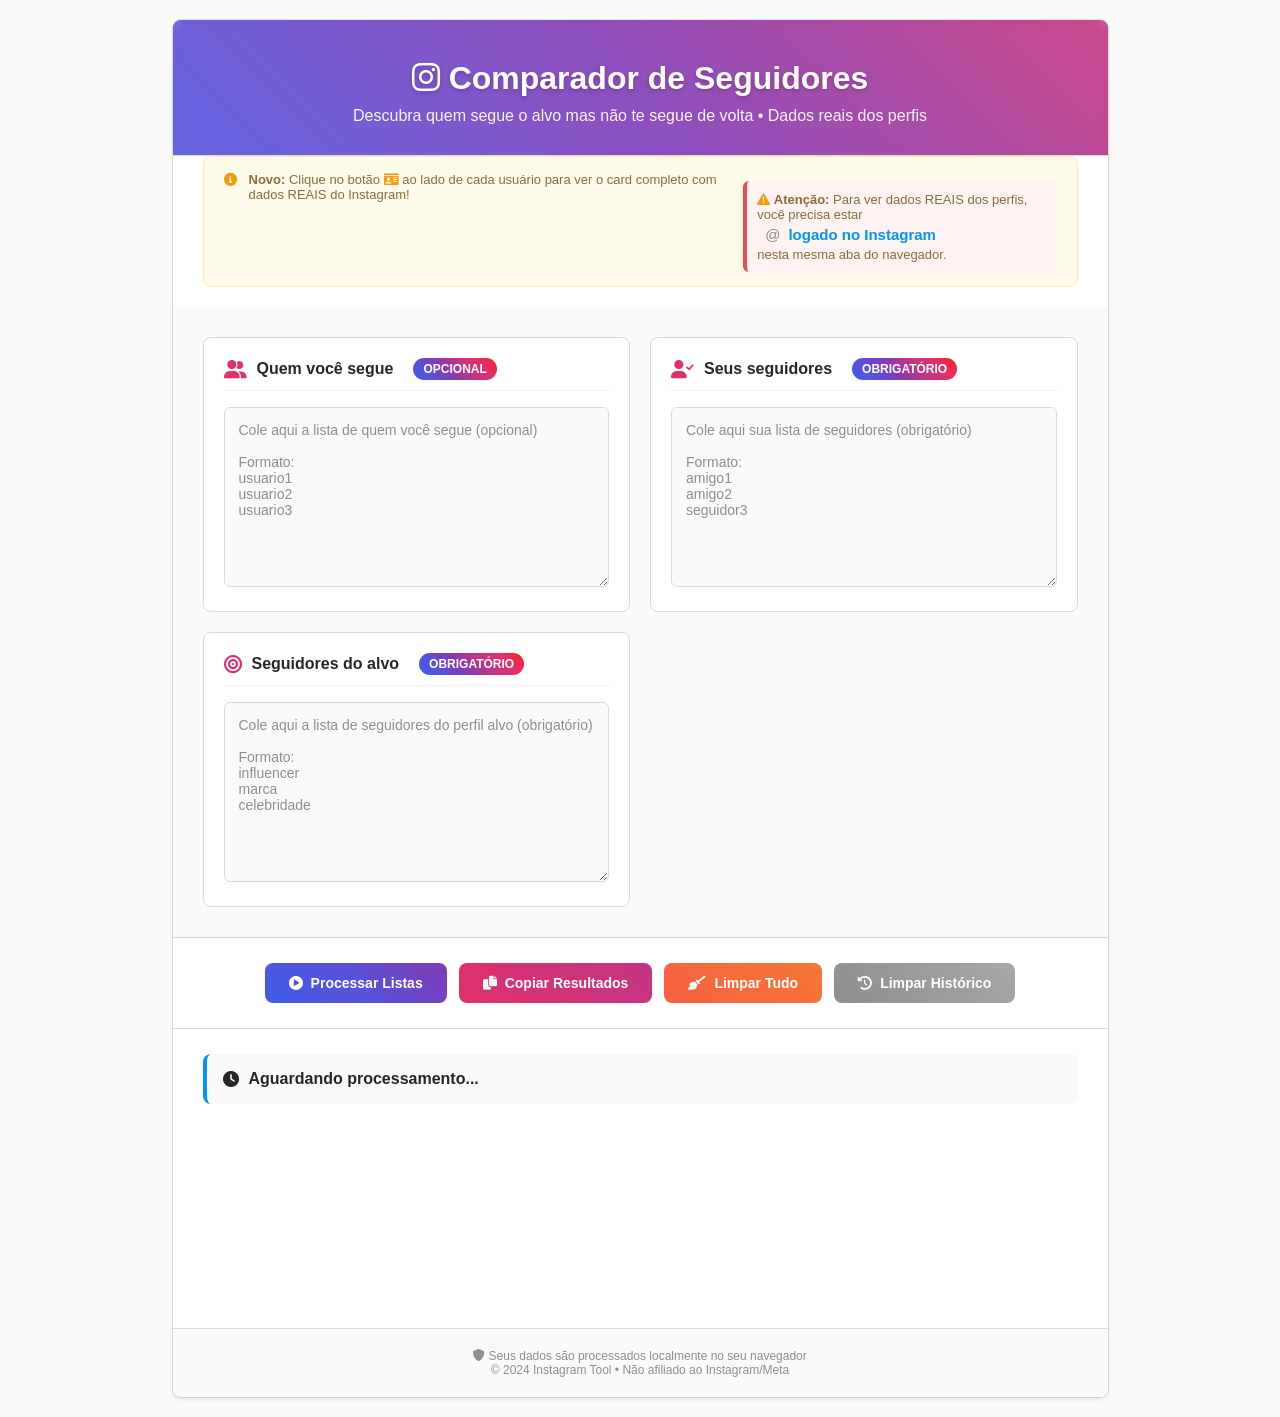
==== commit f5cf5ede: "Update index.html" ====
--- a/index.html
+++ b/index.html
@@ -841,6 +841,15 @@
             padding: 30px;
             color: #ed4956;
         }
+        
+        .profile-data-source {
+            font-size: 11px;
+            color: #8e8e8e;
+            text-align: center;
+            margin-top: 10px;
+            padding-top: 10px;
+            border-top: 1px solid #efefef;
+        }
     </style>
     <link rel="stylesheet" href="https://cdnjs.cloudflare.com/ajax/libs/font-awesome/6.0.0/css/all.min.css">
 </head>
@@ -848,13 +857,13 @@
     <div class="container">
         <header>
             <h1><i class="fab fa-instagram"></i> Comparador de Seguidores</h1>
-            <p class="subtitle">Descubra quem segue o alvo mas não te segue de volta</p>
+            <p class="subtitle">Descubra quem segue o alvo mas não te segue de volta • Dados reais dos perfis</p>
         </header>
 
         <div class="tip">
             <i class="fas fa-info-circle"></i>
             <div>
-                <strong>Novo:</strong> Clique no botão <i class="fas fa-id-card"></i> ao lado de cada usuário para ver o card completo do perfil!
+                <strong>Novo:</strong> Clique no botão <i class="fas fa-id-card"></i> ao lado de cada usuário para ver o card completo com dados REAIS do Instagram!
             </div>
         </div>
 
@@ -920,7 +929,7 @@
         // ============ SEU CÓDIGO ORIGINAL (COM PEQUENAS MODIFICAÇÕES) ============
         
         let clickedLinks = new Set();
-        let clickedProfiles = new Set(); // Para rastrear cards visualizados
+        let clickedProfiles = new Set();
 
         function loadClickedLinks() {
             const saved = localStorage.getItem('instagramClickedLinks');
@@ -937,16 +946,6 @@
             clickedLinks.add(link);
             saveClickedLinks();
             updateLinkDisplay();
-        }
-
-        function markAsUnclicked(link) {
-            clickedLinks.delete(link);
-            saveClickedLinks();
-            updateLinkDisplay();
-        }
-
-        function openInNewTab(url) {
-            window.open(url, '_blank');
         }
 
         function updateLinkDisplay() {
@@ -995,7 +994,7 @@
                     • <strong>CTRL + Clique</strong> → Abre em nova aba <strong>E</strong> marca<br>
                     • <strong>Botão "Abrir"</strong> → Abre na mesma aba e marca<br>
                     • <strong>Botão "Nova Aba"</strong> → Abre em nova aba e marca<br>
-                    • <strong>Botão <i class="fas fa-id-card"></i></strong> → Mostra card do perfil
+                    • <strong>Botão <i class="fas fa-id-card"></i></strong> → Mostra card com dados REAIS
                     </div>
                 `;
                 const resultDiv = document.getElementById('result');
@@ -1028,8 +1027,8 @@
             // Botão para ver card do perfil
             const cardBtn = document.createElement('button');
             cardBtn.className = 'profile-card-btn';
-            cardBtn.innerHTML = '<i class="fas fa-id-card"></i>';
-            cardBtn.title = 'Ver card do perfil';
+            cardBtn.innerHTML = '<i class="fas fa-id-card"></i> Card';
+            cardBtn.title = 'Ver card com dados reais do perfil';
             cardBtn.addEventListener('click', (e) => {
                 e.preventDefault();
                 e.stopPropagation();
@@ -1057,7 +1056,7 @@
                 e.preventDefault();
                 e.stopPropagation();
                 markAsClicked(url);
-                openInNewTab(url);
+                window.open(url, '_blank');
             });
             
             container.appendChild(cardBtn);
@@ -1067,139 +1066,25 @@
             return container;
         }
 
-        // ============ NOVAS FUNÇÕES PARA CARDS ============
+        // ============ FUNÇÕES MELHORADAS PARA BUSCAR DADOS REAIS ============
         
         const profileCache = new Map();
         const profileModal = document.getElementById('profileModal');
         const profileModalBody = document.getElementById('profileModalBody');
         const closeProfileModal = document.getElementById('closeProfileModal');
 
-        // Função para mostrar o modal do perfil
-        async function showProfileCard(username) {
-            profileModal.classList.add('active');
-            document.body.style.overflow = 'hidden';
-            
-            // Marcar como visualizado
-            clickedProfiles.add(username);
-            
-            // Mostrar loading
-            profileModalBody.innerHTML = `
-                <div class="profile-loading">
-                    <i class="fas fa-spinner fa-spin"></i>
-                    <p>Carregando perfil de @${username}...</p>
-                </div>
-            `;
-            
-            try {
-                const profileData = await fetchInstagramProfile(username);
-                profileModalBody.innerHTML = createProfileCardHTML(profileData);
-            } catch (error) {
-                profileModalBody.innerHTML = `
-                    <div class="profile-error">
-                        <i class="fas fa-exclamation-circle"></i>
-                        <p>Não foi possível carregar o perfil de @${username}</p>
-                        <p style="font-size: 12px; margin-top: 10px;">${error.message || 'Erro desconhecido'}</p>
-                        <button onclick="openProfileDirectly('${username}')" class="profile-action-btn primary" style="margin-top: 15px;">
-                            <i class="fab fa-instagram"></i> Abrir no Instagram
-                        </button>
-                    </div>
-                `;
-            }
-        }
-
-        // Função para buscar dados do perfil
+        // Função PRINCIPAL para buscar dados reais do Instagram
         async function fetchInstagramProfile(username) {
-            // Verificar cache primeiro
-            if (profileCache.has(username)) {
-                return profileCache.get(username);
-            }
-
-            try {
-                // Usando sua sessão logada do Instagram
-                const response = await fetch(`https://www.instagram.com/${username}/`, {
-                    credentials: 'include',
-                    headers: {
-                        'User-Agent': 'Mozilla/5.0 (Windows NT 10.0; Win64; x64) AppleWebKit/537.36'
-                    }
-                });
-
-                if (response.ok) {
-                    const html = await response.text();
-                    
-                    // Extrair dados do perfil
-                    const userData = extractProfileData(html, username);
-                    profileCache.set(username, userData);
-                    return userData;
-                } else {
-                    throw new Error('Perfil não encontrado ou indisponível');
-                }
-            } catch (error) {
-                // Fallback: retornar dados básicos
-                const fallbackData = {
-                    username: username,
-                    fullName: username,
-                    profilePic: `https://ui-avatars.com/api/?name=${username}&background=random&size=150`,
-                    followers: 0,
-                    following: 0,
-                    posts: 0,
-                    biography: '',
-                    isPrivate: false,
-                    isVerified: false
-                };
-                profileCache.set(username, fallbackData);
-                return fallbackData;
-            }
-        }
-
-        // Função para extrair dados do HTML
-        function extractProfileData(html, username) {
-            try {
-                // Padrão 1: window._sharedData
-                const sharedDataMatch = html.match(/window\._sharedData\s*=\s*({.+?});<\/script>/);
-                if (sharedDataMatch) {
-                    const jsonData = JSON.parse(sharedDataMatch[1]);
-                    const user = jsonData.entry_data?.ProfilePage?.[0]?.graphql?.user;
-                    if (user) {
-                        return {
-                            username: user.username || username,
-                            fullName: user.full_name || username,
-                            profilePic: user.profile_pic_url_hd || user.profile_pic_url || `https://ui-avatars.com/api/?name=${username}&background=random&size=150`,
-                            followers: user.edge_followed_by?.count || 0,
-                            following: user.edge_follow?.count || 0,
-                            posts: user.edge_owner_to_timeline_media?.count || 0,
-                            biography: user.biography || '',
-                            isPrivate: user.is_private || false,
-                            isVerified: user.is_verified || false
-                        };
-                    }
-                }
-                
-                // Padrão 2: dados inline
-                const inlineMatch = html.match(/"user":({[^}]+"username":"[^"]*"[^}]+})/);
-                if (inlineMatch) {
-                    try {
-                        const user = JSON.parse(inlineMatch[1]);
-                        return {
-                            username: user.username || username,
-                            fullName: user.full_name || username,
-                            profilePic: user.profile_pic_url || `https://ui-avatars.com/api/?name=${username}&background=random&size=150`,
-                            followers: user.edge_followed_by?.count || user.follower_count || 0,
-                            following: user.edge_follow?.count || user.following_count || 0,
-                            posts: user.edge_owner_to_timeline_media?.count || user.media_count || 0,
-                            biography: user.biography || '',
-                            isPrivate: user.is_private || false,
-                            isVerified: user.is_verified || false
-                        };
-                    } catch (e) {
-                        // Continua para fallback
-                    }
-                }
-            } catch (error) {
-                console.log('Erro ao extrair dados:', error);
-            }
-            
-            // Fallback
-            return {
+            console.log(`Buscando dados reais para: ${username}`);
+            
+            // Verificar cache primeiro (válido por 10 minutos)
+            const cached = profileCache.get(username);
+            if (cached && (Date.now() - cached.timestamp) < 10 * 60 * 1000) {
+                console.log('Usando dados do cache:', username);
+                return cached.data;
+            }
+
+            const loadingData = {
                 username: username,
                 fullName: username,
                 profilePic: `https://ui-avatars.com/api/?name=${username}&background=random&size=150`,
@@ -1208,12 +1093,269 @@
                 posts: 0,
                 biography: '',
                 isPrivate: false,
-                isVerified: false
+                isVerified: false,
+                isDataReal: false,
+                source: 'Dados não disponíveis'
             };
-        }
-
-        // Função para criar HTML do card
+
+            try {
+                // MÉTODO 1: Usando a API GraphQL do Instagram (mais confiável)
+                const graphqlData = await fetchInstagramGraphQL(username);
+                if (graphqlData) {
+                    console.log('Dados obtidos via GraphQL:', graphqlData);
+                    profileCache.set(username, {
+                        data: graphqlData,
+                        timestamp: Date.now()
+                    });
+                    return graphqlData;
+                }
+                
+                // MÉTODO 2: Buscar via página com session cookies
+                const pageData = await fetchInstagramPage(username);
+                if (pageData) {
+                    console.log('Dados obtidos via página:', pageData);
+                    profileCache.set(username, {
+                        data: pageData,
+                        timestamp: Date.now()
+                    });
+                    return pageData;
+                }
+                
+                // MÉTODO 3: Tentar via dados embutidos na página pública
+                const publicData = await fetchInstagramPublicData(username);
+                if (publicData) {
+                    console.log('Dados obtidos via pública:', publicData);
+                    profileCache.set(username, {
+                        data: publicData,
+                        timestamp: Date.now()
+                    });
+                    return publicData;
+                }
+                
+                throw new Error('Não foi possível obter dados do perfil');
+                
+            } catch (error) {
+                console.error('Erro ao buscar perfil:', error);
+                loadingData.source = 'Erro: ' + error.message;
+                profileCache.set(username, {
+                    data: loadingData,
+                    timestamp: Date.now()
+                });
+                return loadingData;
+            }
+        }
+
+        // Método 1: GraphQL do Instagram (mais preciso)
+        async function fetchInstagramGraphQL(username) {
+            try {
+                // Esta é a query hash usada pelo Instagram para buscar perfis
+                const queryHash = "d4d88dc1500312af6f937f7b804c68c3";
+                const variables = JSON.stringify({
+                    "username": username,
+                    "include_chaining": false,
+                    "include_reel": true,
+                    "include_suggested_users": false,
+                    "include_logged_out_extras": false,
+                    "include_highlight_reels": false,
+                    "include_related_profiles": false
+                });
+
+                const url = `https://www.instagram.com/graphql/query/?query_hash=${queryHash}&variables=${variables}`;
+                
+                const response = await fetch(url, {
+                    method: 'GET',
+                    credentials: 'include', // IMPORTANTE: usa seus cookies de sessão
+                    headers: {
+                        'Accept': 'application/json',
+                        'X-IG-App-ID': '936619743392459', // App ID do Instagram web
+                        'User-Agent': 'Mozilla/5.0 (Windows NT 10.0; Win64; x64) AppleWebKit/537.36 (KHTML, like Gecko) Chrome/120.0.0.0 Safari/537.36'
+                    },
+                    mode: 'cors'
+                });
+
+                if (response.ok) {
+                    const data = await response.json();
+                    
+                    // Estrutura da resposta do GraphQL
+                    if (data.data?.user) {
+                        const user = data.data.user;
+                        return {
+                            username: user.username || username,
+                            fullName: user.full_name || username,
+                            profilePic: user.profile_pic_url_hd || user.profile_pic_url || loadingData.profilePic,
+                            followers: user.edge_followed_by?.count || 0,
+                            following: user.edge_follow?.count || 0,
+                            posts: user.edge_owner_to_timeline_media?.count || 0,
+                            biography: user.biography || '',
+                            isPrivate: user.is_private || false,
+                            isVerified: user.is_verified || false,
+                            isDataReal: true,
+                            source: 'Dados reais do Instagram (GraphQL)'
+                        };
+                    }
+                }
+            } catch (error) {
+                console.log('GraphQL falhou, tentando outro método...', error);
+            }
+            return null;
+        }
+
+        // Método 2: Buscar dados da página HTML (fallback)
+        async function fetchInstagramPage(username) {
+            try {
+                const response = await fetch(`https://www.instagram.com/${username}/`, {
+                    method: 'GET',
+                    credentials: 'include', // Usa seus cookies
+                    headers: {
+                        'User-Agent': 'Mozilla/5.0 (Windows NT 10.0; Win64; x64) AppleWebKit/537.36'
+                    }
+                });
+
+                if (response.ok) {
+                    const html = await response.text();
+                    
+                    // Procurar por window._sharedData
+                    const sharedDataMatch = html.match(/window\._sharedData\s*=\s*({.+?});<\/script>/);
+                    if (sharedDataMatch) {
+                        try {
+                            const jsonData = JSON.parse(sharedDataMatch[1]);
+                            const user = jsonData.entry_data?.ProfilePage?.[0]?.graphql?.user;
+                            if (user) {
+                                return {
+                                    username: user.username || username,
+                                    fullName: user.full_name || username,
+                                    profilePic: user.profile_pic_url_hd || user.profile_pic_url || loadingData.profilePic,
+                                    followers: user.edge_followed_by?.count || 0,
+                                    following: user.edge_follow?.count || 0,
+                                    posts: user.edge_owner_to_timeline_media?.count || 0,
+                                    biography: user.biography || '',
+                                    isPrivate: user.is_private || false,
+                                    isVerified: user.is_verified || false,
+                                    isDataReal: true,
+                                    source: 'Dados reais do Instagram (HTML)'
+                                };
+                            }
+                        } catch (e) {
+                            console.log('Erro ao parsear sharedData:', e);
+                        }
+                    }
+                    
+                    // Procurar por dados inline
+                    const inlineMatch = html.match(/{"config":{"viewer".+?"graphql":\s*({.+?"user":{[^}]+}})/);
+                    if (inlineMatch) {
+                        try {
+                            const data = JSON.parse(inlineMatch[1]);
+                            const user = data.user;
+                            if (user) {
+                                return {
+                                    username: user.username || username,
+                                    fullName: user.full_name || username,
+                                    profilePic: user.profile_pic_url || loadingData.profilePic,
+                                    followers: user.edge_followed_by?.count || 0,
+                                    following: user.edge_follow?.count || 0,
+                                    posts: user.edge_owner_to_timeline_media?.count || 0,
+                                    biography: user.biography || '',
+                                    isPrivate: user.is_private || false,
+                                    isVerified: user.is_verified || false,
+                                    isDataReal: true,
+                                    source: 'Dados reais do Instagram (Inline)'
+                                };
+                            }
+                        } catch (e) {
+                            console.log('Erro ao parsear dados inline:', e);
+                        }
+                    }
+                }
+            } catch (error) {
+                console.log('Fetch da página falhou:', error);
+            }
+            return null;
+        }
+
+        // Método 3: Dados públicos (fallback final)
+        async function fetchInstagramPublicData(username) {
+            try {
+                const response = await fetch(`https://www.instagram.com/${username}/?__a=1&__d=dis`, {
+                    method: 'GET',
+                    headers: {
+                        'User-Agent': 'Mozilla/5.0 (Windows NT 10.0; Win64; x64) AppleWebKit/537.36'
+                    }
+                });
+
+                if (response.ok) {
+                    const data = await response.json();
+                    const user = data.graphql?.user || data.user;
+                    if (user) {
+                        return {
+                            username: user.username || username,
+                            fullName: user.full_name || username,
+                            profilePic: user.profile_pic_url_hd || user.profile_pic_url || loadingData.profilePic,
+                            followers: user.edge_followed_by?.count || 0,
+                            following: user.edge_follow?.count || 0,
+                            posts: user.edge_owner_to_timeline_media?.count || 0,
+                            biography: user.biography || '',
+                            isPrivate: user.is_private || false,
+                            isVerified: user.is_verified || false,
+                            isDataReal: true,
+                            source: 'Dados públicos do Instagram'
+                        };
+                    }
+                }
+            } catch (error) {
+                console.log('Dados públicos falharam:', error);
+            }
+            return null;
+        }
+
+        // Função para mostrar o modal do perfil
+        async function showProfileCard(username) {
+            profileModal.classList.add('active');
+            document.body.style.overflow = 'hidden';
+            
+            // Marcar como visualizado
+            clickedProfiles.add(username);
+            
+            // Mostrar loading
+            profileModalBody.innerHTML = `
+                <div class="profile-loading">
+                    <i class="fas fa-spinner fa-spin"></i>
+                    <p>Buscando dados REAIS de @${username}...</p>
+                    <p style="font-size: 12px; margin-top: 10px; color: #8e8e8e;">
+                        <i class="fas fa-info-circle"></i> Usando sua sessão do Instagram para obter informações precisas
+                    </p>
+                </div>
+            `;
+            
+            try {
+                const profileData = await fetchInstagramProfile(username);
+                profileModalBody.innerHTML = createProfileCardHTML(profileData);
+                
+                // Atualizar estatísticas após carregar
+                updateStats();
+            } catch (error) {
+                profileModalBody.innerHTML = `
+                    <div class="profile-error">
+                        <i class="fas fa-exclamation-circle"></i>
+                        <p>Não foi possível carregar dados reais de @${username}</p>
+                        <p style="font-size: 12px; margin-top: 10px; color: #8e8e8e;">
+                            Verifique se está logado no Instagram nesta aba
+                        </p>
+                        <button onclick="openProfileDirectly('${username}')" class="profile-action-btn primary" style="margin-top: 15px;">
+                            <i class="fab fa-instagram"></i> Abrir perfil diretamente
+                        </button>
+                        <button onclick="closeProfileModalFunc()" class="profile-action-btn secondary" style="margin-top: 10px;">
+                            <i class="fas fa-times"></i> Fechar
+                        </button>
+                    </div>
+                `;
+            }
+        }
+
+        // Função para criar HTML do card com dados reais
         function createProfileCardHTML(profileData) {
+            const isRealData = profileData.isDataReal;
+            const sourceInfo = profileData.source || 'Fonte desconhecida';
+            
             return `
                 <div class="profile-info">
                     <img src="${profileData.profilePic}" 
@@ -1260,6 +1402,12 @@
                         <i class="fab fa-instagram"></i> Ver Perfil
                     </button>
                 </div>
+                
+                <div class="profile-data-source">
+                    <i class="fas fa-${isRealData ? 'check-circle' : 'exclamation-triangle'}" 
+                       style="color: ${isRealData ? '#40C057' : '#F56040'}"></i>
+                    ${isRealData ? 'Dados reais obtidos' : 'Dados limitados'} • ${sourceInfo}
+                </div>
             `;
         }
 
@@ -1300,19 +1448,8 @@
             }
         });
 
-        // ============ MODIFICAÇÃO NA FUNÇÃO processListas ============
+        // ============ SEU CÓDIGO ORIGINAL DO PROCESSLISTAS ============
         
-        // MODIFICAR a função processListas para usar o novo createActionButtons
-        // Encontrar a parte onde cria os botões e substituir:
-        
-        // Na função createActionButtons, já atualizamos para incluir o botão do card
-        // Agora vamos modificar o processListas para usar essa nova função:
-
-        // ... (seu código original do processListas permanece até criar a lista) ...
-
-        // DENTRO DO processListas, NA CRIAÇÃO DOS ITENS:
-        // Substituir a criação dos botões para usar o novo createActionButtons
-
         document.getElementById("processar").addEventListener("click", () => {
             const meusSeguidoresText = document.getElementById("meusSeguidores").value.trim();
             const meusSeguindoText = document.getElementById("meusSeguindo").value.trim();
@@ -1486,23 +1623,10 @@
                         }
                     });
                     
-                    a.addEventListener('keydown', function(e) {
-                        if (e.key === 'Enter') {
-                            if (e.ctrlKey || e.metaKey) {
-                                markAsClicked(url);
-                                window.open(url, '_blank', 'noopener,noreferrer');
-                                e.preventDefault();
-                            } else {
-                                e.preventDefault();
-                                markAsClicked(url);
-                            }
-                        }
-                    });
-                    
                     linkContainer.appendChild(a);
                     li.appendChild(linkContainer);
                     
-                    // *** AQUI ESTÁ A MUDANÇA: usando a nova função que inclui o botão do card ***
+                    // Usando a nova função que inclui o botão do card
                     const actionButtons = createActionButtons(url, user);
                     li.appendChild(actionButtons);
                     
@@ -1517,7 +1641,7 @@
             }
         }
 
-        // ============ SEUS OUTROS EVENT LISTENERS ORIGINAIS ============
+        // ============ OUTROS EVENT LISTENERS ============
         
         document.getElementById("copyBtn").addEventListener("click", () => {
             const resultLinks = document.querySelectorAll("#result a[data-href]");
@@ -1554,7 +1678,9 @@
             if (confirm("Tem certeza que deseja limpar o histórico de links clicados?\nIsso não afeta as listas de seguidores.")) {
                 clickedLinks.clear();
                 clickedProfiles.clear();
+                profileCache.clear(); // Limpar cache também
                 localStorage.removeItem('instagramClickedLinks');
+                localStorage.removeItem('instagramViewedProfiles');
                 updateLinkDisplay();
                 
                 const clearHistoryBtn = document.getElementById("clearHistoryBtn");
@@ -1582,6 +1708,37 @@
         window.addEventListener('beforeunload', () => {
             localStorage.setItem('instagramViewedProfiles', JSON.stringify([...clickedProfiles]));
         });
+        
+        // Testar se está logado no Instagram
+        async function testInstagramLogin() {
+            try {
+                const response = await fetch('https://www.instagram.com/', {
+                    credentials: 'include',
+                    method: 'HEAD'
+                });
+                return response.ok;
+            } catch {
+                return false;
+            }
+        }
+        
+        // Verificar login quando a página carrega
+        window.addEventListener('load', async () => {
+            const isLoggedIn = await testInstagramLogin();
+            if (!isLoggedIn) {
+                const tip = document.querySelector('.tip');
+                if (tip) {
+                    tip.innerHTML += `
+                        <div style="margin-top: 10px; padding: 10px; background: #fef2f2; border-radius: 6px; border-left: 4px solid #ed4956;">
+                            <i class="fas fa-exclamation-triangle"></i> 
+                            <strong>Atenção:</strong> Para ver dados REAIS dos perfis, você precisa estar 
+                            <a href="https://www.instagram.com/" target="_blank" style="color: #0095f6; font-weight: 600;">logado no Instagram</a> 
+                            nesta mesma aba do navegador.
+                        </div>
+                    `;
+                }
+            }
+        });
     </script>
 </body>
 </html>
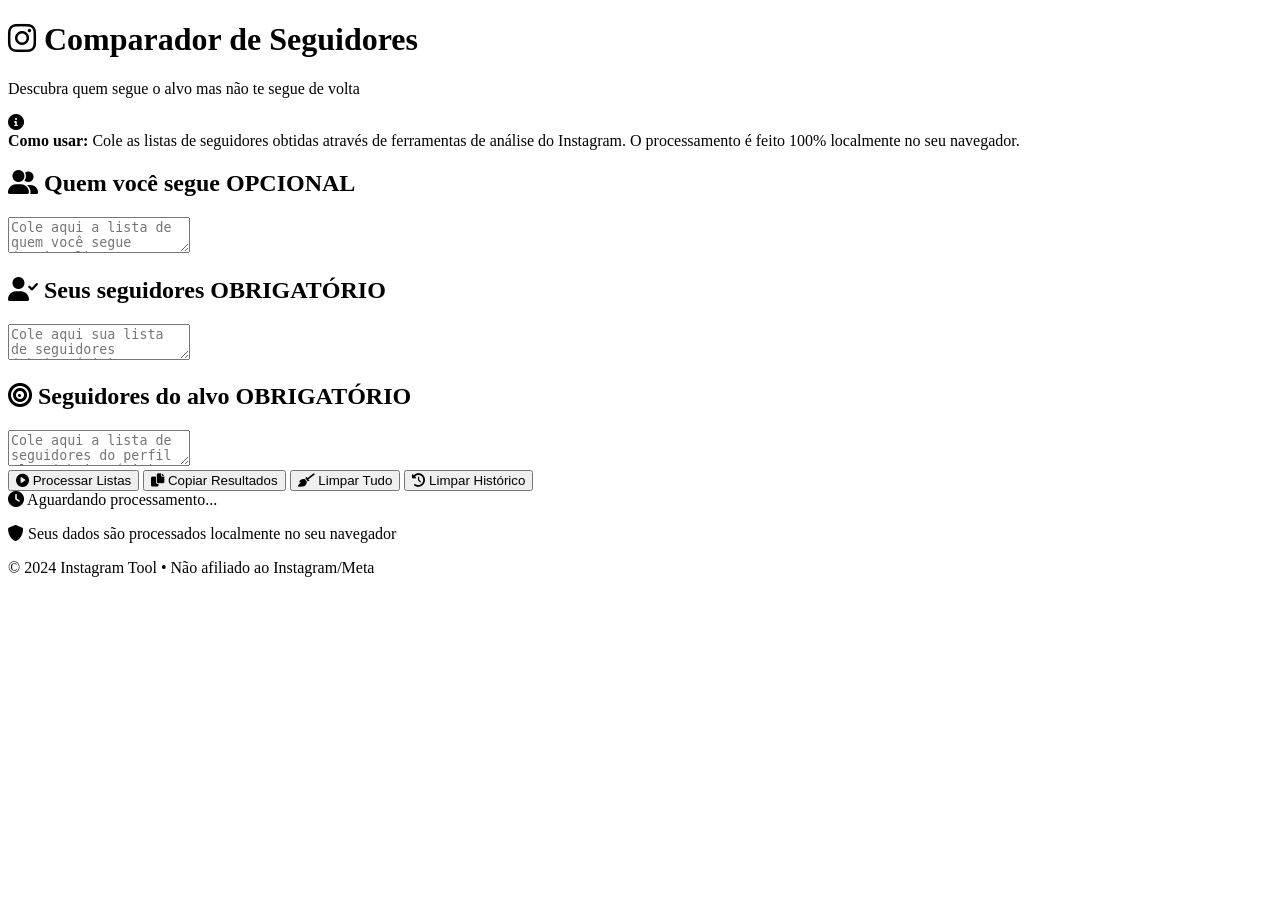
==== commit 5e58d36b: "Update index.html" ====
--- a/index.html
+++ b/index.html
@@ -3,867 +3,21 @@
 <head>
     <meta charset="UTF-8">
     <meta name="viewport" content="width=device-width, initial-scale=1.0">
-    <title>Instagram - Comparador de Seguidores COM CARDS</title>
-    
-    <!-- SEU CSS ORIGINAL COMPLETO (NÃO MODIFICADO) -->
-    <style>
-        * {
-            margin: 0;
-            padding: 0;
-            box-sizing: border-box;
-            font-family: -apple-system, BlinkMacSystemFont, 'Segoe UI', Roboto, Helvetica, Arial, sans-serif;
-        }
-
-        body {
-            background: #fafafa;
-            min-height: 100vh;
-            padding: 20px;
-            color: #262626;
-        }
-
-        .container {
-            max-width: 935px;
-            margin: 0 auto;
-            background: white;
-            border-radius: 8px;
-            padding: 0;
-            box-shadow: 0 0 0 1px rgba(0,0,0,.1), 0 2px 4px rgba(0,0,0,.1);
-        }
-
-        header {
-            text-align: center;
-            padding: 40px 20px 30px;
-            border-bottom: 1px solid #dbdbdb;
-            background: linear-gradient(45deg, #405DE6, #5851DB, #833AB4, #C13584, #E1306C, #FD1D1D, #F56040, #F77737, #FCAF45, #FFDC80);
-            background-size: 400% 400%;
-            animation: gradient 15s ease infinite;
-            border-radius: 8px 8px 0 0;
-            color: white;
-            position: relative;
-            overflow: hidden;
-        }
-
-        @keyframes gradient {
-            0% { background-position: 0% 50%; }
-            50% { background-position: 100% 50%; }
-            100% { background-position: 0% 50%; }
-        }
-
-        header::before {
-            content: '';
-            position: absolute;
-            top: 0;
-            left: 0;
-            right: 0;
-            bottom: 0;
-            background: rgba(255,255,255,0.1);
-            backdrop-filter: blur(5px);
-        }
-
-        h1 {
-            font-size: 32px;
-            font-weight: 600;
-            margin-bottom: 10px;
-            position: relative;
-            text-shadow: 0 2px 4px rgba(0,0,0,0.2);
-        }
-
-        .subtitle {
-            font-size: 16px;
-            opacity: 0.95;
-            font-weight: 400;
-            position: relative;
-        }
-
-        .content {
-            display: grid;
-            grid-template-columns: repeat(auto-fit, minmax(280px, 1fr));
-            gap: 20px;
-            padding: 30px;
-            background: #fafafa;
-        }
-
-        .input-section {
-            background: white;
-            padding: 20px;
-            border-radius: 8px;
-            border: 1px solid #dbdbdb;
-            transition: all 0.2s ease;
-        }
-
-        .input-section:hover {
-            border-color: #c7c7c7;
-            box-shadow: 0 2px 8px rgba(0,0,0,0.05);
-        }
-
-        h2 {
-            color: #262626;
-            margin-bottom: 16px;
-            font-size: 16px;
-            font-weight: 600;
-            display: flex;
-            align-items: center;
-            gap: 10px;
-            padding-bottom: 10px;
-            border-bottom: 1px solid #efefef;
-        }
-
-        h2 i {
-            color: #E1306C;
-            font-size: 18px;
-        }
-
-        textarea {
-            width: 100%;
-            height: 180px;
-            padding: 14px;
-            border: 1px solid #dbdbdb;
-            border-radius: 6px;
-            font-size: 14px;
-            resize: vertical;
-            transition: all 0.2s;
-            background: #fafafa;
-            font-family: 'SF Mono', Monaco, 'Courier New', monospace;
-            color: #262626;
-        }
-
-        textarea:focus {
-            outline: none;
-            border-color: #A8A8A8;
-            background: white;
-            box-shadow: 0 0 0 1px rgba(0,0,0,0.1);
-        }
-
-        textarea::placeholder {
-            color: #8e8e8e;
-            font-family: -apple-system, BlinkMacSystemFont, 'Segoe UI', Roboto, sans-serif;
-        }
-
-        .button-group {
-            display: flex;
-            gap: 12px;
-            flex-wrap: wrap;
-            justify-content: center;
-            padding: 25px 30px;
-            background: white;
-            border-top: 1px solid #dbdbdb;
-        }
-
-        button {
-            padding: 12px 24px;
-            border: none;
-            border-radius: 8px;
-            font-size: 14px;
-            font-weight: 600;
-            cursor: pointer;
-            transition: all 0.2s ease;
-            display: flex;
-            align-items: center;
-            justify-content: center;
-            gap: 8px;
-            min-width: 140px;
-            background: #0095f6;
-            color: white;
-            position: relative;
-            overflow: hidden;
-        }
-
-        button::before {
-            content: '';
-            position: absolute;
-            top: 50%;
-            left: 50%;
-            width: 0;
-            height: 0;
-            border-radius: 50%;
-            background: rgba(255, 255, 255, 0.2);
-            transform: translate(-50%, -50%);
-            transition: width 0.3s, height 0.3s;
-        }
-
-        button:hover::before {
-            width: 300px;
-            height: 300px;
-        }
-
-        button:hover {
-            transform: translateY(-1px);
-            box-shadow: 0 4px 12px rgba(0, 149, 246, 0.3);
-        }
-
-        button:active {
-            transform: translateY(0);
-        }
-
-        #processar {
-            background: linear-gradient(45deg, #405DE6, #5851DB, #833AB4);
-        }
-
-        #processar:hover {
-            box-shadow: 0 4px 12px rgba(131, 58, 180, 0.3);
-        }
-
-        #copyBtn {
-            background: linear-gradient(45deg, #E1306C, #C13584);
-        }
-
-        #copyBtn:hover {
-            box-shadow: 0 4px 12px rgba(193, 53, 132, 0.3);
-        }
-
-        #clearBtn {
-            background: linear-gradient(45deg, #F56040, #F77737);
-        }
-
-        #clearBtn:hover {
-            box-shadow: 0 4px 12px rgba(247, 119, 55, 0.3);
-        }
-
-        #clearHistoryBtn {
-            background: linear-gradient(45deg, #8e8e8e, #a8a8a8);
-        }
-
-        #clearHistoryBtn:hover {
-            box-shadow: 0 4px 12px rgba(142, 142, 142, 0.3);
-        }
-
-        .output-section {
-            padding: 25px 30px;
-            background: white;
-            border-top: 1px solid #dbdbdb;
-            min-height: 300px;
-        }
-
-        #output {
-            font-size: 16px;
-            font-weight: 600;
-            color: #262626;
-            margin-bottom: 20px;
-            padding: 16px;
-            background: #fafafa;
-            border-radius: 8px;
-            border-left: 4px solid #0095f6;
-            display: flex;
-            align-items: center;
-            gap: 10px;
-        }
-
-        #result {
-            display: none;
-        }
-
-        .stats, .instructions {
-            background: #fafafa;
-            padding: 16px;
-            border-radius: 8px;
-            margin-bottom: 20px;
-            border: 1px solid #dbdbdb;
-            font-size: 14px;
-            line-height: 1.5;
-            color: #262626;
-        }
-
-        .instructions {
-            background: rgba(255, 237, 237, 0.3);
-            border-color: #ffcdd2;
-        }
-
-        .stats strong, .instructions strong {
-            color: #0095f6;
-            display: flex;
-            align-items: center;
-            gap: 8px;
-            margin-bottom: 8px;
-        }
-
-        .instructions strong {
-            color: #E1306C;
-        }
-
-        ol {
-            counter-reset: item;
-            list-style: none;
-            padding: 0;
-        }
-
-        li {
-            padding: 16px;
-            margin-bottom: 12px;
-            background: white;
-            border-radius: 8px;
-            border: 1px solid #dbdbdb;
-            transition: all 0.2s;
-            display: flex;
-            align-items: center;
-            justify-content: space-between;
-            position: relative;
-        }
-
-        li:hover {
-            border-color: #c7c7c7;
-            box-shadow: 0 2px 8px rgba(0,0,0,0.05);
-            transform: translateX(2px);
-        }
-
-        li:before {
-            content: counter(item);
-            counter-increment: item;
-            font-weight: 600;
-            color: #8e8e8e;
-            font-size: 14px;
-            margin-right: 16px;
-            min-width: 24px;
-            text-align: center;
-        }
-
-        .link-container {
-            display: flex;
-            align-items: center;
-            gap: 12px;
-            flex: 1;
-        }
-
-        .click-indicator {
-            width: 10px;
-            height: 10px;
-            border-radius: 50%;
-            background: #dbdbdb;
-            border: 2px solid white;
-            box-shadow: 0 0 0 1px #dbdbdb;
-            transition: all 0.2s;
-            flex-shrink: 0;
-        }
-
-        .click-indicator.visited {
-            background: #40C057;
-            box-shadow: 0 0 0 1px #40C057, 0 2px 4px rgba(64, 192, 87, 0.3);
-        }
-
-        a {
-            color: #0095f6;
-            text-decoration: none;
-            font-weight: 600;
-            font-size: 15px;
-            transition: all 0.2s;
-            padding: 4px 8px;
-            border-radius: 4px;
-            flex: 1;
-            display: flex;
-            align-items: center;
-            gap: 8px;
-            cursor: pointer;
-        }
-
-        a::before {
-            content: '@';
-            color: #8e8e8e;
-            font-weight: 400;
-        }
-
-        a:hover {
-            background: rgba(0, 149, 246, 0.1);
-            color: #00376b;
-        }
-
-        a.visited {
-            color: #40C057;
-            text-decoration: line-through;
-            opacity: 0.8;
-        }
-
-        a.visited:hover {
-            background: rgba(64, 192, 87, 0.1);
-        }
-
-        .open-actions {
-            display: flex;
-            gap: 8px;
-            margin-left: 16px;
-        }
-
-        .open-btn {
-            padding: 6px 12px;
-            border: 1px solid #dbdbdb;
-            border-radius: 6px;
-            font-size: 13px;
-            font-weight: 600;
-            cursor: pointer;
-            transition: all 0.2s;
-            background: white;
-            color: #262626;
-            display: flex;
-            align-items: center;
-            gap: 6px;
-        }
-
-        .open-btn:hover {
-            background: #fafafa;
-            border-color: #c7c7c7;
-            transform: translateY(-1px);
-        }
-
-        .open-btn.new-tab {
-            background: #0095f6;
-            color: white;
-            border-color: #0095f6;
-        }
-
-        .open-btn.new-tab:hover {
-            background: #0081d6;
-            border-color: #0081d6;
-        }
-
-        footer {
-            text-align: center;
-            padding: 20px 30px;
-            border-top: 1px solid #dbdbdb;
-            color: #8e8e8e;
-            font-size: 12px;
-            background: #fafafa;
-            border-radius: 0 0 8px 8px;
-        }
-
-        .tip {
-            background: rgba(255, 251, 235, 1);
-            color: #8a6d3b;
-            padding: 14px 20px;
-            border-radius: 8px;
-            margin: 0 30px 20px;
-            border: 1px solid #ffeaa7;
-            font-size: 13px;
-            display: flex;
-            align-items: flex-start;
-            gap: 12px;
-        }
-
-        .tip i {
-            color: #f39c12;
-            margin-top: 2px;
-        }
-
-        .instagram-badge {
-            display: inline-flex;
-            align-items: center;
-            gap: 6px;
-            padding: 4px 10px;
-            background: linear-gradient(45deg, #405DE6, #5851DB, #833AB4, #C13584, #E1306C, #FD1D1D);
-            color: white;
-            border-radius: 12px;
-            font-size: 12px;
-            font-weight: 600;
-            margin-left: 10px;
-        }
-
-        .stats-grid {
-            display: grid;
-            grid-template-columns: repeat(auto-fit, minmax(200px, 1fr));
-            gap: 15px;
-            margin-top: 10px;
-        }
-
-        .stat-item {
-            background: white;
-            padding: 15px;
-            border-radius: 8px;
-            border: 1px solid #dbdbdb;
-            text-align: center;
-            transition: all 0.2s ease;
-        }
-
-        .stat-item:hover {
-            transform: translateY(-2px);
-            box-shadow: 0 4px 12px rgba(0,0,0,0.05);
-        }
-
-        .stat-value {
-            font-size: 28px;
-            font-weight: 700;
-            display: block;
-            margin-top: 8px;
-            line-height: 1;
-        }
-
-        .stat-label {
-            font-size: 12px;
-            color: #8e8e8e;
-            text-transform: uppercase;
-            letter-spacing: 0.5px;
-            font-weight: 600;
-        }
-
-        .stats-header {
-            display: flex;
-            align-items: center;
-            justify-content: space-between;
-            margin-bottom: 15px;
-            padding-bottom: 10px;
-            border-bottom: 1px solid #dbdbdb;
-        }
-
-        .stats-header h3 {
-            font-size: 16px;
-            font-weight: 600;
-            color: #262626;
-            display: flex;
-            align-items: center;
-            gap: 8px;
-        }
-
-        .stats-summary {
-            background: white;
-            padding: 20px;
-            border-radius: 8px;
-            border: 1px solid #dbdbdb;
-            margin-bottom: 25px;
-            box-shadow: 0 2px 8px rgba(0,0,0,0.05);
-        }
-
-        @media (max-width: 768px) {
-            .content {
-                grid-template-columns: 1fr;
-                padding: 20px;
-            }
-            
-            .button-group {
-                flex-direction: column;
-            }
-            
-            button {
-                width: 100%;
-            }
-            
-            li {
-                flex-direction: column;
-                align-items: stretch;
-                gap: 12px;
-            }
-            
-            .open-actions {
-                margin-left: 0;
-                justify-content: flex-end;
-            }
-            
-            h1 {
-                font-size: 24px;
-            }
-            
-            .tip {
-                margin: 0 20px 20px;
-            }
-            
-            .stats-grid {
-                grid-template-columns: repeat(2, 1fr);
-                gap: 10px;
-            }
-            
-            .stat-value {
-                font-size: 24px;
-            }
-        }
-
-        @media (max-width: 480px) {
-            body {
-                padding: 10px;
-            }
-            
-            .container {
-                border-radius: 6px;
-            }
-            
-            header {
-                padding: 30px 20px;
-            }
-            
-            .content {
-                padding: 15px;
-            }
-            
-            textarea {
-                height: 150px;
-            }
-            
-            .input-section {
-                padding: 16px;
-            }
-            
-            .output-section {
-                padding: 20px;
-            }
-            
-            .stats-grid {
-                grid-template-columns: 1fr;
-            }
-        }
-
-        @keyframes pulse {
-            0% { transform: scale(1); }
-            50% { transform: scale(1.05); }
-            100% { transform: scale(1); }
-        }
-
-        .processing {
-            animation: pulse 1.5s ease-in-out infinite;
-        }
-
-        .loading-dots {
-            display: inline-flex;
-            gap: 4px;
-            margin-left: 10px;
-        }
-
-        .loading-dots span {
-            width: 6px;
-            height: 6px;
-            border-radius: 50%;
-            background: #dbdbdb;
-            animation: bounce 1.4s infinite ease-in-out both;
-        }
-
-        .loading-dots span:nth-child(1) { animation-delay: -0.32s; }
-        .loading-dots span:nth-child(2) { animation-delay: -0.16s; }
-
-        @keyframes bounce {
-            0%, 80%, 100% { transform: scale(0); }
-            40% { transform: scale(1); }
-        }
-        
-        /* ============ ESTILOS ADICIONAIS PARA OS CARDS ============ */
-        
-        .profile-card-btn {
-            padding: 6px 12px;
-            border: 1px solid #dbdbdb;
-            border-radius: 6px;
-            font-size: 12px;
-            font-weight: 600;
-            cursor: pointer;
-            background: white;
-            color: #262626;
-            transition: all 0.2s;
-            display: inline-flex;
-            align-items: center;
-            gap: 4px;
-            margin-left: 8px;
-        }
-
-        .profile-card-btn:hover {
-            background: #fafafa;
-            border-color: #c7c7c7;
-        }
-
-        .profile-card-btn i {
-            font-size: 11px;
-        }
-
-        .profile-modal {
-            display: none;
-            position: fixed;
-            top: 0;
-            left: 0;
-            right: 0;
-            bottom: 0;
-            background: rgba(0,0,0,0.5);
-            z-index: 1000;
-            align-items: center;
-            justify-content: center;
-            padding: 20px;
-        }
-
-        .profile-modal.active {
-            display: flex;
-            animation: fadeIn 0.3s ease;
-        }
-
-        @keyframes fadeIn {
-            from { opacity: 0; }
-            to { opacity: 1; }
-        }
-
-        .profile-modal-content {
-            background: white;
-            border-radius: 12px;
-            width: 100%;
-            max-width: 400px;
-            max-height: 90vh;
-            overflow-y: auto;
-            box-shadow: 0 10px 40px rgba(0,0,0,0.2);
-            animation: slideUp 0.3s ease;
-        }
-
-        @keyframes slideUp {
-            from { transform: translateY(20px); opacity: 0; }
-            to { transform: translateY(0); opacity: 1; }
-        }
-
-        .profile-modal-header {
-            display: flex;
-            align-items: center;
-            justify-content: space-between;
-            padding: 16px;
-            border-bottom: 1px solid #dbdbdb;
-        }
-
-        .profile-modal-header h3 {
-            margin: 0;
-            font-size: 16px;
-            font-weight: 600;
-            color: #262626;
-        }
-
-        .profile-modal-close {
-            background: none;
-            border: none;
-            font-size: 20px;
-            cursor: pointer;
-            color: #8e8e8e;
-            padding: 4px;
-        }
-
-        .profile-modal-close:hover {
-            color: #262626;
-        }
-
-        .profile-modal-body {
-            padding: 20px;
-        }
-
-        .profile-info {
-            display: flex;
-            align-items: center;
-            gap: 15px;
-            margin-bottom: 20px;
-        }
-
-        .profile-picture {
-            width: 80px;
-            height: 80px;
-            border-radius: 50%;
-            object-fit: cover;
-            border: 3px solid #e1306c;
-            background: #f0f0f0;
-        }
-
-        .profile-text h2 {
-            margin: 0 0 5px 0;
-            font-size: 18px;
-            color: #262626;
-            display: flex;
-            align-items: center;
-            gap: 5px;
-        }
-
-        .profile-text p {
-            margin: 0;
-            color: #8e8e8e;
-            font-size: 14px;
-        }
-
-        .profile-stats {
-            display: grid;
-            grid-template-columns: repeat(3, 1fr);
-            gap: 10px;
-            margin-bottom: 20px;
-            padding-bottom: 20px;
-            border-bottom: 1px solid #efefef;
-        }
-
-        .profile-stat {
-            text-align: center;
-        }
-
-        .profile-stat-number {
-            display: block;
-            font-weight: 700;
-            font-size: 18px;
-            color: #262626;
-            margin-bottom: 4px;
-        }
-
-        .profile-stat-label {
-            font-size: 11px;
-            color: #8e8e8e;
-            text-transform: uppercase;
-            letter-spacing: 0.5px;
-        }
-
-        .profile-bio {
-            margin-bottom: 20px;
-            font-size: 14px;
-            line-height: 1.5;
-            color: #262626;
-        }
-
-        .profile-actions {
-            display: flex;
-            gap: 10px;
-        }
-
-        .profile-action-btn {
-            flex: 1;
-            padding: 10px;
-            border: none;
-            border-radius: 8px;
-            font-weight: 600;
-            cursor: pointer;
-            transition: all 0.2s;
-        }
-
-        .profile-action-btn.primary {
-            background: #0095f6;
-            color: white;
-        }
-
-        .profile-action-btn.primary:hover {
-            background: #0081d6;
-        }
-
-        .profile-action-btn.secondary {
-            background: #efefef;
-            color: #262626;
-        }
-
-        .profile-action-btn.secondary:hover {
-            background: #dbdbdb;
-        }
-
-        .profile-loading {
-            text-align: center;
-            padding: 40px;
-            color: #8e8e8e;
-        }
-
-        .profile-loading i {
-            font-size: 24px;
-            margin-bottom: 10px;
-        }
-
-        .profile-error {
-            text-align: center;
-            padding: 30px;
-            color: #ed4956;
-        }
-        
-        .profile-data-source {
-            font-size: 11px;
-            color: #8e8e8e;
-            text-align: center;
-            margin-top: 10px;
-            padding-top: 10px;
-            border-top: 1px solid #efefef;
-        }
-    </style>
+    <title>Instagram - Comparador de Seguidores</title>
     <link rel="stylesheet" href="https://cdnjs.cloudflare.com/ajax/libs/font-awesome/6.0.0/css/all.min.css">
+    <link rel="stylesheet" href="css/style.css">
 </head>
 <body>
     <div class="container">
         <header>
             <h1><i class="fab fa-instagram"></i> Comparador de Seguidores</h1>
-            <p class="subtitle">Descubra quem segue o alvo mas não te segue de volta • Dados reais dos perfis</p>
+            <p class="subtitle">Descubra quem segue o alvo mas não te segue de volta</p>
         </header>
 
         <div class="tip">
             <i class="fas fa-info-circle"></i>
             <div>
-                <strong>Novo:</strong> Clique no botão <i class="fas fa-id-card"></i> ao lado de cada usuário para ver o card completo com dados REAIS do Instagram!
+                <strong>Como usar:</strong> Cole as listas de seguidores obtidas através de ferramentas de análise do Instagram. O processamento é feito 100% localmente no seu navegador.
             </div>
         </div>
 
@@ -912,833 +66,6 @@
         </footer>
     </div>
 
-    <!-- MODAL PARA OS CARDS DE PERFIL -->
-    <div class="profile-modal" id="profileModal">
-        <div class="profile-modal-content">
-            <div class="profile-modal-header">
-                <h3><i class="fas fa-user-circle"></i> Perfil do Instagram</h3>
-                <button class="profile-modal-close" id="closeProfileModal">&times;</button>
-            </div>
-            <div class="profile-modal-body" id="profileModalBody">
-                <!-- Conteúdo será carregado aqui -->
-            </div>
-        </div>
-    </div>
-
-    <script>
-        // ============ SEU CÓDIGO ORIGINAL (COM PEQUENAS MODIFICAÇÕES) ============
-        
-        let clickedLinks = new Set();
-        let clickedProfiles = new Set();
-
-        function loadClickedLinks() {
-            const saved = localStorage.getItem('instagramClickedLinks');
-            if (saved) {
-                clickedLinks = new Set(JSON.parse(saved));
-            }
-        }
-
-        function saveClickedLinks() {
-            localStorage.setItem('instagramClickedLinks', JSON.stringify([...clickedLinks]));
-        }
-
-        function markAsClicked(link) {
-            clickedLinks.add(link);
-            saveClickedLinks();
-            updateLinkDisplay();
-        }
-
-        function updateLinkDisplay() {
-            const links = document.querySelectorAll('#result a');
-            
-            links.forEach(link => {
-                const linkHref = link.getAttribute('data-href') || link.href;
-                const listItem = link.closest('li');
-                const indicator = listItem.querySelector('.click-indicator');
-                
-                if (clickedLinks.has(linkHref)) {
-                    link.classList.add('visited');
-                    indicator.classList.add('visited');
-                } else {
-                    link.classList.remove('visited');
-                    indicator.classList.remove('visited');
-                }
-            });
-            
-            updateStats();
-        }
-
-        function updateStats() {
-            const totalLinks = document.querySelectorAll('#result a').length;
-            const visitedCount = document.querySelectorAll('#result a.visited').length;
-            const unvisitedCount = totalLinks - visitedCount;
-            
-            let statsDiv = document.querySelector('.stats');
-            let instructionsDiv = document.querySelector('.instructions');
-            
-            if (!statsDiv && totalLinks > 0) {
-                statsDiv = document.createElement('div');
-                statsDiv.className = 'stats';
-                const resultDiv = document.getElementById('result');
-                resultDiv.insertBefore(statsDiv, resultDiv.firstChild);
-            }
-            
-            if (!instructionsDiv && totalLinks > 0) {
-                instructionsDiv = document.createElement('div');
-                instructionsDiv.className = 'instructions';
-                instructionsDiv.innerHTML = `
-                    <strong><i class="fas fa-info-circle"></i> Instruções de Uso:</strong><br>
-                    <div style="margin-top: 8px;">
-                    • <strong>Clique Esquerdo</strong> no @ → Apenas marca como visitado<br>
-                    • <strong>Clique do Meio (Roda)</strong> → Abre em nova aba <strong>E</strong> marca<br>
-                    • <strong>CTRL + Clique</strong> → Abre em nova aba <strong>E</strong> marca<br>
-                    • <strong>Botão "Abrir"</strong> → Abre na mesma aba e marca<br>
-                    • <strong>Botão "Nova Aba"</strong> → Abre em nova aba e marca<br>
-                    • <strong>Botão <i class="fas fa-id-card"></i></strong> → Mostra card com dados REAIS
-                    </div>
-                `;
-                const resultDiv = document.getElementById('result');
-                const existingStats = resultDiv.querySelector('.stats');
-                if (existingStats) {
-                    resultDiv.insertBefore(instructionsDiv, existingStats.nextSibling);
-                } else {
-                    resultDiv.insertBefore(instructionsDiv, resultDiv.firstChild);
-                }
-            }
-            
-            if (statsDiv && totalLinks > 0) {
-                const cardsViewed = clickedProfiles.size;
-                statsDiv.innerHTML = `
-                    <strong><i class="fas fa-chart-bar"></i> Estatísticas de Progresso:</strong>
-                    <div style="display: flex; gap: 16px; margin-top: 8px; flex-wrap: wrap;">
-                        <span style="color:#40C057"><i class="fas fa-check-circle"></i> ${visitedCount} visitados</span>
-                        <span style="color:#E1306C"><i class="fas fa-times-circle"></i> ${unvisitedCount} não visitados</span>
-                        <span style="color:#0095f6"><i class="fas fa-id-card"></i> ${cardsViewed} cards vistos</span>
-                        <span style="color:#262626"><i class="fas fa-hashtag"></i> ${totalLinks} total</span>
-                    </div>
-                `;
-            }
-        }
-
-        function createActionButtons(url, username) {
-            const container = document.createElement('div');
-            container.className = 'open-actions';
-            
-            // Botão para ver card do perfil
-            const cardBtn = document.createElement('button');
-            cardBtn.className = 'profile-card-btn';
-            cardBtn.innerHTML = '<i class="fas fa-id-card"></i> Card';
-            cardBtn.title = 'Ver card com dados reais do perfil';
-            cardBtn.addEventListener('click', (e) => {
-                e.preventDefault();
-                e.stopPropagation();
-                showProfileCard(username);
-            });
-            
-            // Botão para abrir na mesma aba
-            const openSameBtn = document.createElement('button');
-            openSameBtn.className = 'open-btn';
-            openSameBtn.innerHTML = '<i class="fas fa-external-link-alt"></i>';
-            openSameBtn.title = 'Abrir na mesma aba';
-            openSameBtn.addEventListener('click', (e) => {
-                e.preventDefault();
-                e.stopPropagation();
-                markAsClicked(url);
-                window.open(url, '_self');
-            });
-            
-            // Botão para abrir em nova aba
-            const openNewBtn = document.createElement('button');
-            openNewBtn.className = 'open-btn new-tab';
-            openNewBtn.innerHTML = '<i class="fas fa-external-link-square-alt"></i>';
-            openNewBtn.title = 'Abrir em nova aba';
-            openNewBtn.addEventListener('click', (e) => {
-                e.preventDefault();
-                e.stopPropagation();
-                markAsClicked(url);
-                window.open(url, '_blank');
-            });
-            
-            container.appendChild(cardBtn);
-            container.appendChild(openSameBtn);
-            container.appendChild(openNewBtn);
-            
-            return container;
-        }
-
-        // ============ FUNÇÕES MELHORADAS PARA BUSCAR DADOS REAIS ============
-        
-        const profileCache = new Map();
-        const profileModal = document.getElementById('profileModal');
-        const profileModalBody = document.getElementById('profileModalBody');
-        const closeProfileModal = document.getElementById('closeProfileModal');
-
-        // Função PRINCIPAL para buscar dados reais do Instagram
-        async function fetchInstagramProfile(username) {
-            console.log(`Buscando dados reais para: ${username}`);
-            
-            // Verificar cache primeiro (válido por 10 minutos)
-            const cached = profileCache.get(username);
-            if (cached && (Date.now() - cached.timestamp) < 10 * 60 * 1000) {
-                console.log('Usando dados do cache:', username);
-                return cached.data;
-            }
-
-            const loadingData = {
-                username: username,
-                fullName: username,
-                profilePic: `https://ui-avatars.com/api/?name=${username}&background=random&size=150`,
-                followers: 0,
-                following: 0,
-                posts: 0,
-                biography: '',
-                isPrivate: false,
-                isVerified: false,
-                isDataReal: false,
-                source: 'Dados não disponíveis'
-            };
-
-            try {
-                // MÉTODO 1: Usando a API GraphQL do Instagram (mais confiável)
-                const graphqlData = await fetchInstagramGraphQL(username);
-                if (graphqlData) {
-                    console.log('Dados obtidos via GraphQL:', graphqlData);
-                    profileCache.set(username, {
-                        data: graphqlData,
-                        timestamp: Date.now()
-                    });
-                    return graphqlData;
-                }
-                
-                // MÉTODO 2: Buscar via página com session cookies
-                const pageData = await fetchInstagramPage(username);
-                if (pageData) {
-                    console.log('Dados obtidos via página:', pageData);
-                    profileCache.set(username, {
-                        data: pageData,
-                        timestamp: Date.now()
-                    });
-                    return pageData;
-                }
-                
-                // MÉTODO 3: Tentar via dados embutidos na página pública
-                const publicData = await fetchInstagramPublicData(username);
-                if (publicData) {
-                    console.log('Dados obtidos via pública:', publicData);
-                    profileCache.set(username, {
-                        data: publicData,
-                        timestamp: Date.now()
-                    });
-                    return publicData;
-                }
-                
-                throw new Error('Não foi possível obter dados do perfil');
-                
-            } catch (error) {
-                console.error('Erro ao buscar perfil:', error);
-                loadingData.source = 'Erro: ' + error.message;
-                profileCache.set(username, {
-                    data: loadingData,
-                    timestamp: Date.now()
-                });
-                return loadingData;
-            }
-        }
-
-        // Método 1: GraphQL do Instagram (mais preciso)
-        async function fetchInstagramGraphQL(username) {
-            try {
-                // Esta é a query hash usada pelo Instagram para buscar perfis
-                const queryHash = "d4d88dc1500312af6f937f7b804c68c3";
-                const variables = JSON.stringify({
-                    "username": username,
-                    "include_chaining": false,
-                    "include_reel": true,
-                    "include_suggested_users": false,
-                    "include_logged_out_extras": false,
-                    "include_highlight_reels": false,
-                    "include_related_profiles": false
-                });
-
-                const url = `https://www.instagram.com/graphql/query/?query_hash=${queryHash}&variables=${variables}`;
-                
-                const response = await fetch(url, {
-                    method: 'GET',
-                    credentials: 'include', // IMPORTANTE: usa seus cookies de sessão
-                    headers: {
-                        'Accept': 'application/json',
-                        'X-IG-App-ID': '936619743392459', // App ID do Instagram web
-                        'User-Agent': 'Mozilla/5.0 (Windows NT 10.0; Win64; x64) AppleWebKit/537.36 (KHTML, like Gecko) Chrome/120.0.0.0 Safari/537.36'
-                    },
-                    mode: 'cors'
-                });
-
-                if (response.ok) {
-                    const data = await response.json();
-                    
-                    // Estrutura da resposta do GraphQL
-                    if (data.data?.user) {
-                        const user = data.data.user;
-                        return {
-                            username: user.username || username,
-                            fullName: user.full_name || username,
-                            profilePic: user.profile_pic_url_hd || user.profile_pic_url || loadingData.profilePic,
-                            followers: user.edge_followed_by?.count || 0,
-                            following: user.edge_follow?.count || 0,
-                            posts: user.edge_owner_to_timeline_media?.count || 0,
-                            biography: user.biography || '',
-                            isPrivate: user.is_private || false,
-                            isVerified: user.is_verified || false,
-                            isDataReal: true,
-                            source: 'Dados reais do Instagram (GraphQL)'
-                        };
-                    }
-                }
-            } catch (error) {
-                console.log('GraphQL falhou, tentando outro método...', error);
-            }
-            return null;
-        }
-
-        // Método 2: Buscar dados da página HTML (fallback)
-        async function fetchInstagramPage(username) {
-            try {
-                const response = await fetch(`https://www.instagram.com/${username}/`, {
-                    method: 'GET',
-                    credentials: 'include', // Usa seus cookies
-                    headers: {
-                        'User-Agent': 'Mozilla/5.0 (Windows NT 10.0; Win64; x64) AppleWebKit/537.36'
-                    }
-                });
-
-                if (response.ok) {
-                    const html = await response.text();
-                    
-                    // Procurar por window._sharedData
-                    const sharedDataMatch = html.match(/window\._sharedData\s*=\s*({.+?});<\/script>/);
-                    if (sharedDataMatch) {
-                        try {
-                            const jsonData = JSON.parse(sharedDataMatch[1]);
-                            const user = jsonData.entry_data?.ProfilePage?.[0]?.graphql?.user;
-                            if (user) {
-                                return {
-                                    username: user.username || username,
-                                    fullName: user.full_name || username,
-                                    profilePic: user.profile_pic_url_hd || user.profile_pic_url || loadingData.profilePic,
-                                    followers: user.edge_followed_by?.count || 0,
-                                    following: user.edge_follow?.count || 0,
-                                    posts: user.edge_owner_to_timeline_media?.count || 0,
-                                    biography: user.biography || '',
-                                    isPrivate: user.is_private || false,
-                                    isVerified: user.is_verified || false,
-                                    isDataReal: true,
-                                    source: 'Dados reais do Instagram (HTML)'
-                                };
-                            }
-                        } catch (e) {
-                            console.log('Erro ao parsear sharedData:', e);
-                        }
-                    }
-                    
-                    // Procurar por dados inline
-                    const inlineMatch = html.match(/{"config":{"viewer".+?"graphql":\s*({.+?"user":{[^}]+}})/);
-                    if (inlineMatch) {
-                        try {
-                            const data = JSON.parse(inlineMatch[1]);
-                            const user = data.user;
-                            if (user) {
-                                return {
-                                    username: user.username || username,
-                                    fullName: user.full_name || username,
-                                    profilePic: user.profile_pic_url || loadingData.profilePic,
-                                    followers: user.edge_followed_by?.count || 0,
-                                    following: user.edge_follow?.count || 0,
-                                    posts: user.edge_owner_to_timeline_media?.count || 0,
-                                    biography: user.biography || '',
-                                    isPrivate: user.is_private || false,
-                                    isVerified: user.is_verified || false,
-                                    isDataReal: true,
-                                    source: 'Dados reais do Instagram (Inline)'
-                                };
-                            }
-                        } catch (e) {
-                            console.log('Erro ao parsear dados inline:', e);
-                        }
-                    }
-                }
-            } catch (error) {
-                console.log('Fetch da página falhou:', error);
-            }
-            return null;
-        }
-
-        // Método 3: Dados públicos (fallback final)
-        async function fetchInstagramPublicData(username) {
-            try {
-                const response = await fetch(`https://www.instagram.com/${username}/?__a=1&__d=dis`, {
-                    method: 'GET',
-                    headers: {
-                        'User-Agent': 'Mozilla/5.0 (Windows NT 10.0; Win64; x64) AppleWebKit/537.36'
-                    }
-                });
-
-                if (response.ok) {
-                    const data = await response.json();
-                    const user = data.graphql?.user || data.user;
-                    if (user) {
-                        return {
-                            username: user.username || username,
-                            fullName: user.full_name || username,
-                            profilePic: user.profile_pic_url_hd || user.profile_pic_url || loadingData.profilePic,
-                            followers: user.edge_followed_by?.count || 0,
-                            following: user.edge_follow?.count || 0,
-                            posts: user.edge_owner_to_timeline_media?.count || 0,
-                            biography: user.biography || '',
-                            isPrivate: user.is_private || false,
-                            isVerified: user.is_verified || false,
-                            isDataReal: true,
-                            source: 'Dados públicos do Instagram'
-                        };
-                    }
-                }
-            } catch (error) {
-                console.log('Dados públicos falharam:', error);
-            }
-            return null;
-        }
-
-        // Função para mostrar o modal do perfil
-        async function showProfileCard(username) {
-            profileModal.classList.add('active');
-            document.body.style.overflow = 'hidden';
-            
-            // Marcar como visualizado
-            clickedProfiles.add(username);
-            
-            // Mostrar loading
-            profileModalBody.innerHTML = `
-                <div class="profile-loading">
-                    <i class="fas fa-spinner fa-spin"></i>
-                    <p>Buscando dados REAIS de @${username}...</p>
-                    <p style="font-size: 12px; margin-top: 10px; color: #8e8e8e;">
-                        <i class="fas fa-info-circle"></i> Usando sua sessão do Instagram para obter informações precisas
-                    </p>
-                </div>
-            `;
-            
-            try {
-                const profileData = await fetchInstagramProfile(username);
-                profileModalBody.innerHTML = createProfileCardHTML(profileData);
-                
-                // Atualizar estatísticas após carregar
-                updateStats();
-            } catch (error) {
-                profileModalBody.innerHTML = `
-                    <div class="profile-error">
-                        <i class="fas fa-exclamation-circle"></i>
-                        <p>Não foi possível carregar dados reais de @${username}</p>
-                        <p style="font-size: 12px; margin-top: 10px; color: #8e8e8e;">
-                            Verifique se está logado no Instagram nesta aba
-                        </p>
-                        <button onclick="openProfileDirectly('${username}')" class="profile-action-btn primary" style="margin-top: 15px;">
-                            <i class="fab fa-instagram"></i> Abrir perfil diretamente
-                        </button>
-                        <button onclick="closeProfileModalFunc()" class="profile-action-btn secondary" style="margin-top: 10px;">
-                            <i class="fas fa-times"></i> Fechar
-                        </button>
-                    </div>
-                `;
-            }
-        }
-
-        // Função para criar HTML do card com dados reais
-        function createProfileCardHTML(profileData) {
-            const isRealData = profileData.isDataReal;
-            const sourceInfo = profileData.source || 'Fonte desconhecida';
-            
-            return `
-                <div class="profile-info">
-                    <img src="${profileData.profilePic}" 
-                         class="profile-picture" 
-                         alt="${profileData.username}"
-                         onerror="this.src='https://ui-avatars.com/api/?name=${profileData.username}&background=random&size=150'">
-                    <div class="profile-text">
-                        <h2>
-                            ${escapeHtml(profileData.fullName)}
-                            ${profileData.isVerified ? '<span style="color: #0095f6;">✓</span>' : ''}
-                        </h2>
-                        <p>@${profileData.username}</p>
-                        ${profileData.isPrivate ? '<span style="font-size: 12px; color: #ed4956; background: #fef2f2; padding: 2px 6px; border-radius: 4px; margin-top: 4px; display: inline-block;">Conta Privada</span>' : ''}
-                    </div>
-                </div>
-                
-                <div class="profile-stats">
-                    <div class="profile-stat">
-                        <span class="profile-stat-number">${formatNumber(profileData.posts)}</span>
-                        <span class="profile-stat-label">Posts</span>
-                    </div>
-                    <div class="profile-stat">
-                        <span class="profile-stat-number">${formatNumber(profileData.followers)}</span>
-                        <span class="profile-stat-label">Seguidores</span>
-                    </div>
-                    <div class="profile-stat">
-                        <span class="profile-stat-number">${formatNumber(profileData.following)}</span>
-                        <span class="profile-stat-label">Seguindo</span>
-                    </div>
-                </div>
-                
-                ${profileData.biography ? `
-                <div class="profile-bio">
-                    <strong>Biografia:</strong>
-                    <p>${escapeHtml(profileData.biography).replace(/\n/g, '<br>')}</p>
-                </div>
-                ` : ''}
-                
-                <div class="profile-actions">
-                    <button class="profile-action-btn secondary" onclick="closeProfileModalFunc()">
-                        <i class="fas fa-times"></i> Fechar
-                    </button>
-                    <button class="profile-action-btn primary" onclick="openProfileDirectly('${profileData.username}')">
-                        <i class="fab fa-instagram"></i> Ver Perfil
-                    </button>
-                </div>
-                
-                <div class="profile-data-source">
-                    <i class="fas fa-${isRealData ? 'check-circle' : 'exclamation-triangle'}" 
-                       style="color: ${isRealData ? '#40C057' : '#F56040'}"></i>
-                    ${isRealData ? 'Dados reais obtidos' : 'Dados limitados'} • ${sourceInfo}
-                </div>
-            `;
-        }
-
-        // Funções auxiliares
-        function formatNumber(num) {
-            if (num >= 1000000) return (num / 1000000).toFixed(1) + 'M';
-            if (num >= 1000) return (num / 1000).toFixed(1) + 'K';
-            return num.toString();
-        }
-
-        function escapeHtml(text) {
-            const div = document.createElement('div');
-            div.textContent = text;
-            return div.innerHTML;
-        }
-
-        function openProfileDirectly(username) {
-            window.open(`https://www.instagram.com/${username}/`, '_blank');
-        }
-
-        function closeProfileModalFunc() {
-            profileModal.classList.remove('active');
-            document.body.style.overflow = '';
-        }
-
-        // Event listeners para o modal
-        closeProfileModal.addEventListener('click', closeProfileModalFunc);
-        
-        profileModal.addEventListener('click', (e) => {
-            if (e.target === profileModal) {
-                closeProfileModalFunc();
-            }
-        });
-        
-        document.addEventListener('keydown', (e) => {
-            if (e.key === 'Escape' && profileModal.classList.contains('active')) {
-                closeProfileModalFunc();
-            }
-        });
-
-        // ============ SEU CÓDIGO ORIGINAL DO PROCESSLISTAS ============
-        
-        document.getElementById("processar").addEventListener("click", () => {
-            const meusSeguidoresText = document.getElementById("meusSeguidores").value.trim();
-            const meusSeguindoText = document.getElementById("meusSeguindo").value.trim();
-            const seguidoresAlvoText = document.getElementById("seguidoresAlvo").value.trim();
-            const resultDiv = document.getElementById("result");
-            const output = document.getElementById("output");
-            const processBtn = document.getElementById("processar");
-
-            if (!meusSeguidoresText || !seguidoresAlvoText) {
-                alert("Por favor, cole sua lista de seguidores e a do alvo antes de continuar!");
-                return;
-            }
-
-            processBtn.classList.add('processing');
-            output.innerHTML = '<i class="fas fa-spinner fa-spin"></i> Processando listas... <span class="loading-dots"><span></span><span></span><span></span></span>';
-
-            setTimeout(() => {
-                processListas();
-                processBtn.classList.remove('processing');
-            }, 300);
-        });
-
-        function processListas() {
-            const meusSeguidoresText = document.getElementById("meusSeguidores").value.trim();
-            const meusSeguindoText = document.getElementById("meusSeguindo").value.trim();
-            const seguidoresAlvoText = document.getElementById("seguidoresAlvo").value.trim();
-            const resultDiv = document.getElementById("result");
-            const output = document.getElementById("output");
-
-            const ignorar = [
-                "sobre","ajuda","imprensa","api","carreiras","privacidade","termos",
-                "localizações","idioma","português (brasil)","meta verified",
-                "© 2025 instagram from meta","página inicial","explorar","reels","9+",
-                "mensagens","notificações","foto do perfil de","perfil",
-                "meta ai","threads","mais","criar","pesquisar","login","criar uma conta",
-                "baixe o aplicativo","diretório","hashtags","local","entrar na minha conta"
-            ];
-
-            const regexID = /^[a-zA-Z0-9._@]+$/;
-            const limpar = texto => texto.split(/\r?\n/)
-                .map(l => l.trim().toLowerCase().replace(/^@/, ''))
-                .filter(l =>
-                    l &&
-                    regexID.test(l) &&
-                    !ignorar.some(termo => l.includes(termo))
-                );
-
-            const meusSeguidores = new Set(limpar(meusSeguidoresText));
-            const meusSeguindo = meusSeguindoText ? new Set(limpar(meusSeguindoText)) : null;
-            const seguidoresAlvo = limpar(seguidoresAlvoText);
-
-            let resultado = seguidoresAlvo.filter(id => !meusSeguidores.has(id));
-
-            if (meusSeguindo) {
-                resultado = resultado.filter(id => !meusSeguindo.has(id));
-            }
-
-            const totalSeguidoresAlvo = seguidoresAlvo.length;
-            const totalMeusSeguidores = meusSeguidores.size;
-            const totalMeusSeguindo = meusSeguindo ? meusSeguindo.size : 0;
-            const seguemAlvoEMim = seguidoresAlvo.filter(id => meusSeguidores.has(id)).length;
-            const naoSeguemDeVolta = totalSeguidoresAlvo - seguemAlvoEMim;
-            const porcentagemSeguemAmbos = totalSeguidoresAlvo > 0 
-                ? ((seguemAlvoEMim / totalSeguidoresAlvo) * 100).toFixed(1)
-                : '0.0';
-            const porcentagemNovos = totalSeguidoresAlvo > 0
-                ? ((resultado.length / totalSeguidoresAlvo) * 100).toFixed(1)
-                : '0.0';
-
-            let estatisticasHTML = `
-                <div class="stats-summary">
-                    <div class="stats-header">
-                        <h3><i class="fas fa-chart-pie"></i> RESUMO ESTATÍSTICO COMPLETO</h3>
-                        <span style="font-size: 12px; color: #8e8e8e; background: #fafafa; padding: 4px 8px; border-radius: 4px;">
-                            <i class="fas fa-sync-alt"></i> Processado em tempo real
-                        </span>
-                    </div>
-                    <div class="stats-grid">
-                        <div class="stat-item" style="border-left: 4px solid #405DE6;">
-                            <div class="stat-label">Seguidores do Alvo</div>
-                            <div class="stat-value" style="color: #405DE6;">${totalSeguidoresAlvo.toLocaleString()}</div>
-                        </div>
-                        <div class="stat-item" style="border-left: 4px solid #E1306C;">
-                            <div class="stat-label">Meus Seguidores</div>
-                            <div class="stat-value" style="color: #E1306C;">${totalMeusSeguidores.toLocaleString()}</div>
-                        </div>
-                        ${meusSeguindo ? `
-                        <div class="stat-item" style="border-left: 4px solid #F56040;">
-                            <div class="stat-label">Pessoas que Eu Sigo</div>
-                            <div class="stat-value" style="color: #F56040;">${totalMeusSeguindo.toLocaleString()}</div>
-                        </div>
-                        ` : ''}
-                        <div class="stat-item" style="border-left: 4px solid #40C057;">
-                            <div class="stat-label">Seguem o Alvo E a Mim</div>
-                            <div class="stat-value" style="color: #40C057;">${seguemAlvoEMim.toLocaleString()}</div>
-                            <div style="font-size: 11px; color: #8e8e8e; margin-top: 5px;">
-                                ${porcentagemSeguemAmbos}% dos seguidores do alvo
-                            </div>
-                        </div>
-                        <div class="stat-item" style="border-left: 4px solid #FD1D1D;">
-                            <div class="stat-label">Não me Seguem de Volta</div>
-                            <div class="stat-value" style="color: #FD1D1D;">${naoSeguemDeVolta.toLocaleString()}</div>
-                        </div>
-                        <div class="stat-item" style="border-left: 4px solid #0095f6;">
-                            <div class="stat-label">Perfis Novos Encontrados</div>
-                            <div class="stat-value" style="color: #0095f6;">${resultado.length.toLocaleString()}</div>
-                            <div style="font-size: 11px; color: #8e8e8e; margin-top: 5px;">
-                                ${porcentagemNovos}% dos seguidores do alvo
-                            </div>
-                        </div>
-                    </div>
-                </div>
-            `;
-
-            if (resultado.length === 0) {
-                output.innerHTML = estatisticasHTML + 
-                    '<div style="padding: 20px; background: #fff3cd; border-radius: 8px; border: 1px solid #ffeaa7; color: #856404;">' +
-                    '<i class="fas fa-exclamation-circle"></i> <strong>Nenhum perfil novo encontrado</strong> — todos já te seguem ou você já os segue.</div>';
-                resultDiv.style.display = "none";
-                resultDiv.innerHTML = "";
-            } else {
-                const mensagem = meusSeguindo
-                    ? `<div style="padding: 15px; background: #d4edda; border-radius: 8px; border: 1px solid #c3e6cb; color: #155724; margin-bottom: 20px;">
-                        <i class="fas fa-check-circle"></i> <strong>${resultado.length.toLocaleString()} perfis</strong> seguem o alvo, não te seguem e você ainda não segue.
-                       </div>`
-                    : `<div style="padding: 15px; background: #d4edda; border-radius: 8px; border: 1px solid #c3e6cb; color: #155724; margin-bottom: 20px;">
-                        <i class="fas fa-check-circle"></i> <strong>${resultado.length.toLocaleString()} perfis</strong> seguem o alvo mas ainda não te seguem.
-                       </div>`;
-                
-                output.innerHTML = estatisticasHTML + mensagem;
-                resultDiv.style.display = "block";
-
-                const lista = document.createElement("ol");
-                resultado.forEach((user, index) => {
-                    const li = document.createElement("li");
-                    const url = `https://www.instagram.com/${user}/`;
-                    
-                    const linkContainer = document.createElement('div');
-                    linkContainer.className = 'link-container';
-                    
-                    const indicator = document.createElement("span");
-                    indicator.className = "click-indicator";
-                    linkContainer.appendChild(indicator);
-                    
-                    const a = document.createElement("a");
-                    a.href = url;
-                    a.target = "_blank";
-                    a.rel = "noopener noreferrer";
-                    a.setAttribute('data-href', url);
-                    a.textContent = `${user}`;
-                    a.title = `@${user}\n\n• Clique Esquerdo: apenas marca como visitado\n• Clique do Meio: abre em nova aba e marca\n• CTRL+Clique: abre em nova aba e marca\n• Botão Direito: menu completo do navegador`;
-                    
-                    a.addEventListener('click', function(e) {
-                        if (e.button === 0 && !e.ctrlKey && !e.shiftKey && !e.metaKey && !e.altKey) {
-                            e.preventDefault();
-                            e.stopPropagation();
-                            markAsClicked(url);
-                            return;
-                        }
-                        
-                        if ((e.ctrlKey || e.metaKey) && e.button === 0) {
-                            markAsClicked(url);
-                            return;
-                        }
-                    });
-                    
-                    a.addEventListener('auxclick', function(e) {
-                        if (e.button === 1) {
-                            markAsClicked(url);
-                            return;
-                        }
-                    });
-                    
-                    linkContainer.appendChild(a);
-                    li.appendChild(linkContainer);
-                    
-                    // Usando a nova função que inclui o botão do card
-                    const actionButtons = createActionButtons(url, user);
-                    li.appendChild(actionButtons);
-                    
-                    lista.appendChild(li);
-                });
-
-                resultDiv.innerHTML = "";
-                resultDiv.appendChild(lista);
-                
-                loadClickedLinks();
-                updateLinkDisplay();
-            }
-        }
-
-        // ============ OUTROS EVENT LISTENERS ============
-        
-        document.getElementById("copyBtn").addEventListener("click", () => {
-            const resultLinks = document.querySelectorAll("#result a[data-href]");
-            if (resultLinks.length === 0) return alert("Nada para copiar!");
-            const textToCopy = Array.from(resultLinks).map(a => a.getAttribute('data-href')).join("\n");
-            navigator.clipboard.writeText(textToCopy);
-            
-            const copyBtn = document.getElementById("copyBtn");
-            const originalHTML = copyBtn.innerHTML;
-            copyBtn.innerHTML = '<i class="fas fa-check"></i> Copiado!';
-            copyBtn.style.background = 'linear-gradient(45deg, #40C057, #2F9E44)';
-            setTimeout(() => {
-                copyBtn.innerHTML = originalHTML;
-                copyBtn.style.background = 'linear-gradient(45deg, #E1306C, #C13584)';
-            }, 2000);
-        });
-
-        document.getElementById("clearBtn").addEventListener("click", () => {
-            if (confirm("Tem certeza que deseja limpar todas as listas?")) {
-                document.getElementById("meusSeguidores").value = "";
-                document.getElementById("meusSeguindo").value = "";
-                document.getElementById("seguidoresAlvo").value = "";
-                document.getElementById("result").style.display = "none";
-                document.getElementById("output").innerHTML = '<i class="fas fa-clock"></i> Aguardando processamento...';
-                
-                const statsDiv = document.querySelector('.stats');
-                const instructionsDiv = document.querySelector('.instructions');
-                if (statsDiv) statsDiv.remove();
-                if (instructionsDiv) instructionsDiv.remove();
-            }
-        });
-
-        document.getElementById("clearHistoryBtn").addEventListener("click", () => {
-            if (confirm("Tem certeza que deseja limpar o histórico de links clicados?\nIsso não afeta as listas de seguidores.")) {
-                clickedLinks.clear();
-                clickedProfiles.clear();
-                profileCache.clear(); // Limpar cache também
-                localStorage.removeItem('instagramClickedLinks');
-                localStorage.removeItem('instagramViewedProfiles');
-                updateLinkDisplay();
-                
-                const clearHistoryBtn = document.getElementById("clearHistoryBtn");
-                const originalHTML = clearHistoryBtn.innerHTML;
-                clearHistoryBtn.innerHTML = '<i class="fas fa-check"></i> Histórico Limpo!';
-                clearHistoryBtn.style.background = 'linear-gradient(45deg, #40C057, #2F9E44)';
-                setTimeout(() => {
-                    clearHistoryBtn.innerHTML = originalHTML;
-                    clearHistoryBtn.style.background = 'linear-gradient(45deg, #8e8e8e, #a8a8a8)';
-                }, 2000);
-            }
-        });
-
-        // ============ INICIALIZAÇÃO ============
-        
-        loadClickedLinks();
-        
-        // Carregar perfis já vistos
-        const savedProfiles = localStorage.getItem('instagramViewedProfiles');
-        if (savedProfiles) {
-            clickedProfiles = new Set(JSON.parse(savedProfiles));
-        }
-        
-        // Salvar perfis visualizados ao sair
-        window.addEventListener('beforeunload', () => {
-            localStorage.setItem('instagramViewedProfiles', JSON.stringify([...clickedProfiles]));
-        });
-        
-        // Testar se está logado no Instagram
-        async function testInstagramLogin() {
-            try {
-                const response = await fetch('https://www.instagram.com/', {
-                    credentials: 'include',
-                    method: 'HEAD'
-                });
-                return response.ok;
-            } catch {
-                return false;
-            }
-        }
-        
-        // Verificar login quando a página carrega
-        window.addEventListener('load', async () => {
-            const isLoggedIn = await testInstagramLogin();
-            if (!isLoggedIn) {
-                const tip = document.querySelector('.tip');
-                if (tip) {
-                    tip.innerHTML += `
-                        <div style="margin-top: 10px; padding: 10px; background: #fef2f2; border-radius: 6px; border-left: 4px solid #ed4956;">
-                            <i class="fas fa-exclamation-triangle"></i> 
-                            <strong>Atenção:</strong> Para ver dados REAIS dos perfis, você precisa estar 
-                            <a href="https://www.instagram.com/" target="_blank" style="color: #0095f6; font-weight: 600;">logado no Instagram</a> 
-                            nesta mesma aba do navegador.
-                        </div>
-                    `;
-                }
-            }
-        });
-    </script>
+    <script src="js/main.js"></script>
 </body>
 </html>
